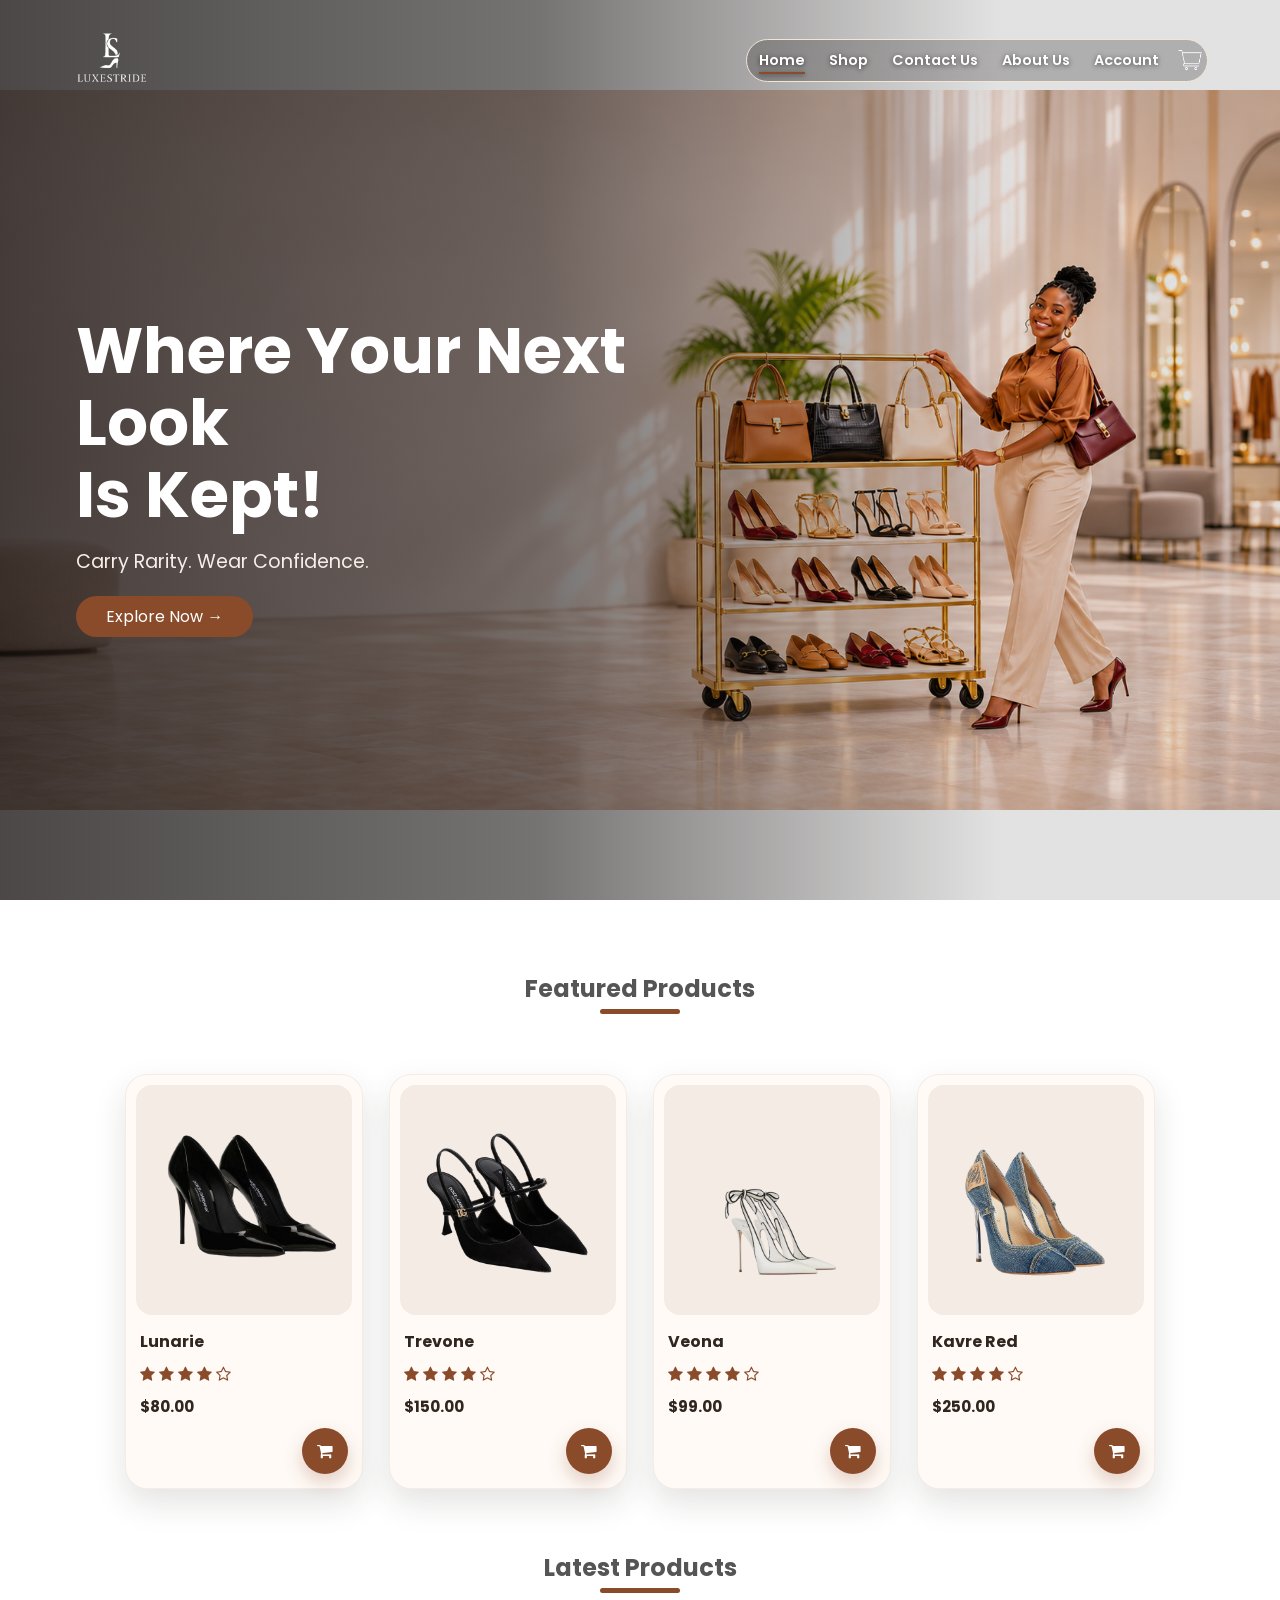
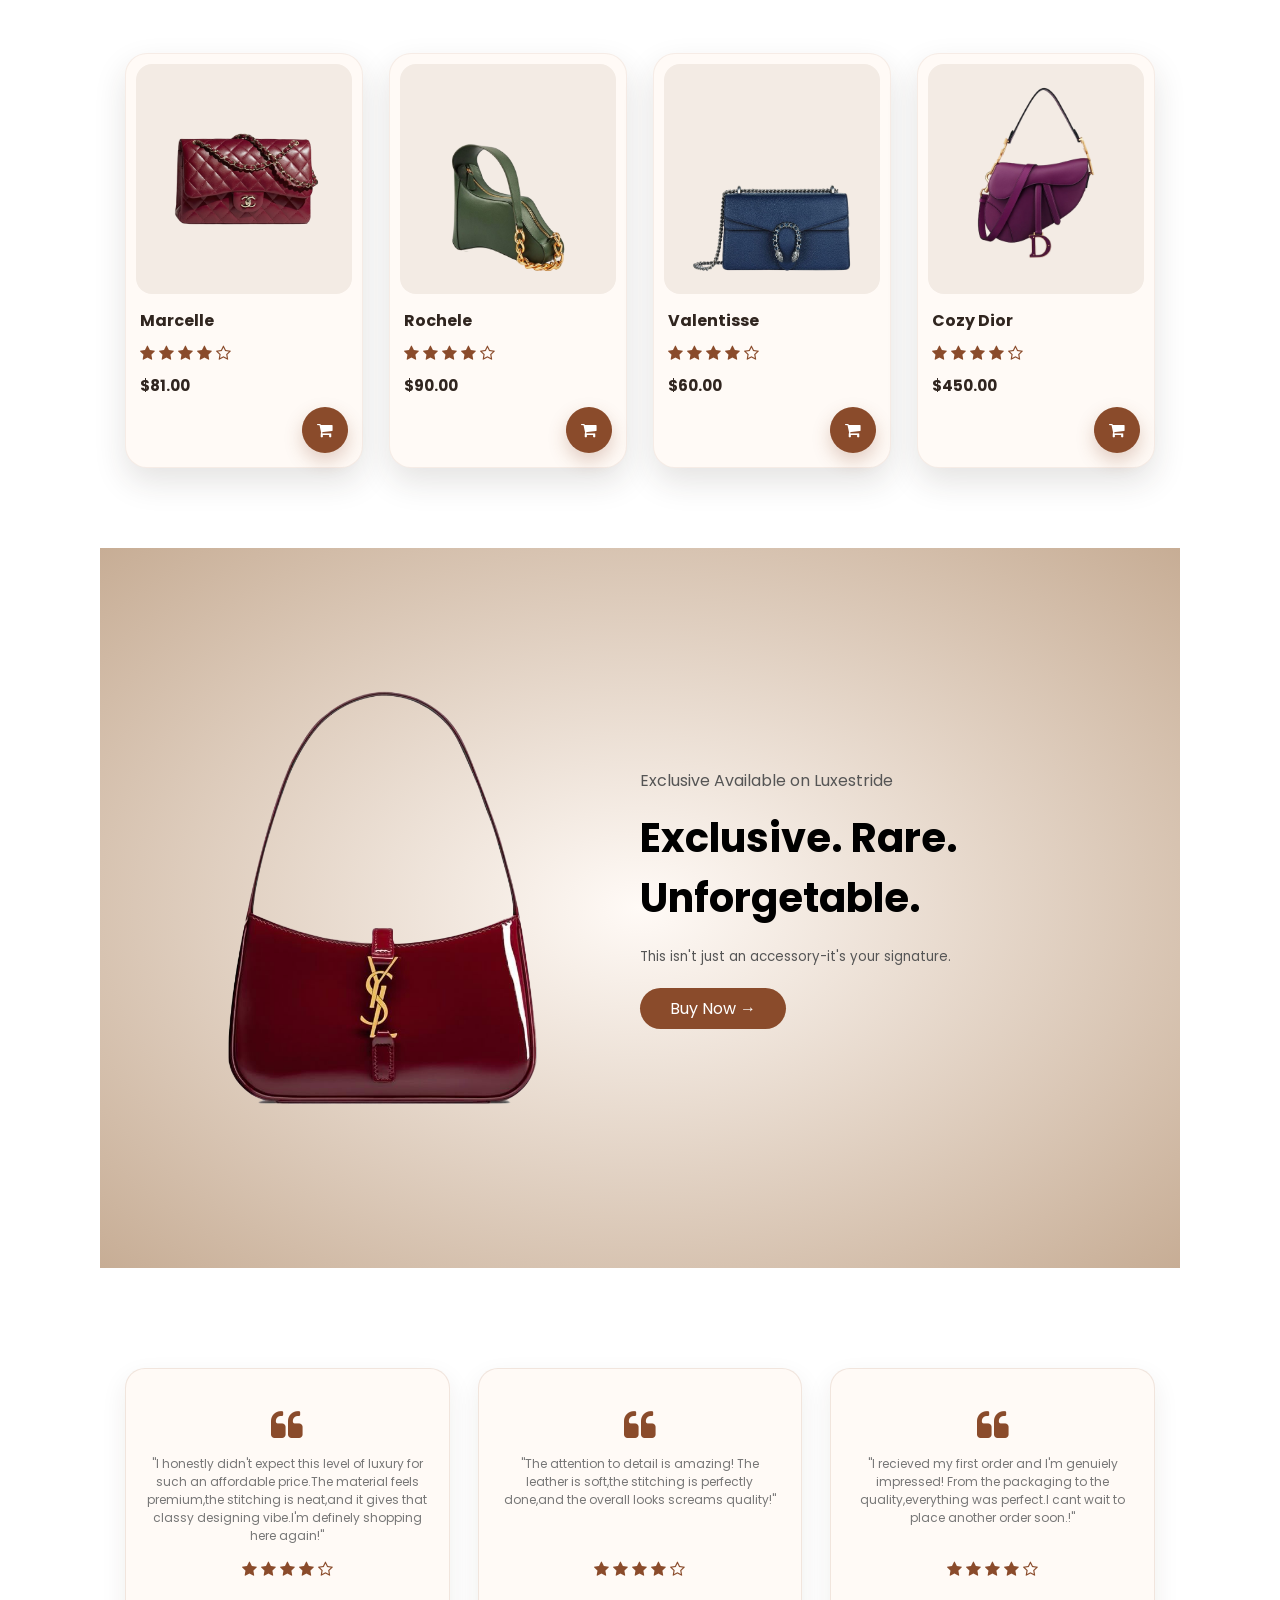
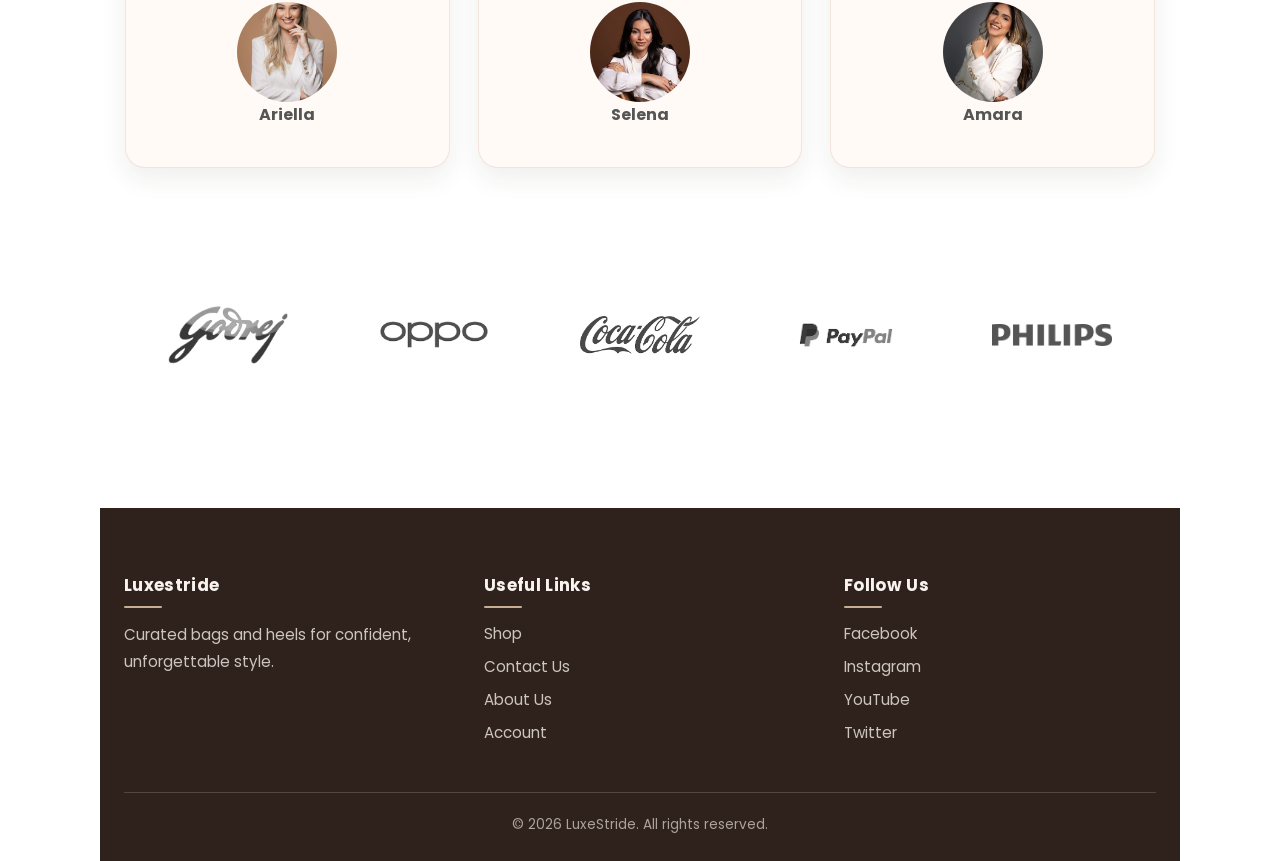
==== index.html @ ccff9dc8 "I added footer to all the whole pages" ====
<!DOCTYPE html>
<html lang="en">
<head>
    <meta charset="UTF-8">
    <meta name="viewport" content="width=device-width, initial-scale=1.0">
    <title>LuxeStride</title>
    <link rel="stylesheet" href="https://cdnjs.cloudflare.com/ajax/libs/font-awesome/4.7.0/css/font-awesome.min.css">
    <link rel="preconnect" href="https://fonts.googleapis.com">
<link rel="preconnect" href="https://fonts.gstatic.com" crossorigin>
<link href="https://fonts.googleapis.com/css2?family=Montserrat:ital,wght@0,100..900;1,100..900&family=Poppins:ital,wght@0,100;0,200;0,300;0,400;0,500;0,600;0,700;0,800;0,900;1,100;1,200;1,300;1,400;1,500;1,600;1,700;1,800;1,900&display=swap" rel="stylesheet">

    <link rel="stylesheet" href="./style.css">
</head>
<body>
    <header class="header">
      <div class="content">
        <div class="nav-bar">
        <div class="logo">
             <img src="./images/my logo 2.png" alt="" height="150px">
        </div>
        
        <nav>
            <ul>
            <li><a href="index.html" class="current" aria-current="page">Home</a></li>
            <li><a href="shop.html">Shop</a></li>
            <li><a href="contact.html">Contact Us</a></li>
            <li><a href="about.html">About Us</a></li>
            <li><a href="account.html">Account</a></li>
            </ul>
            <img src="images/cart-removebg-preview.png" class="cart-icon" alt="">
            <button class="menu-toggle" type="button" aria-label="Open navigation menu" aria-expanded="false">
                <img src="images/menu-icon.png" class="menu-icon" alt="">
            </button>
        </nav>
        </div>
        <div class="hero-copy">
            <h1>Where Your Next Look <br>Is Kept!</h1>
            <p>Carry Rarity. Wear Confidence.</p>
            <a href="shop.html" class="btn">Explore Now &#8594;</a>
        </div>
      </div>
    </header>

     <!-------Featured products----->
     <div class="small-container featured-section">
        <h2 class="title">Featured Products</h2>
        <div class="product-grid">
            <div class="col-4">
                <img src="images/ef3765ca-702d-4513-b9f7-eea903f3fced_removalai_preview.png" alt="Black pointed-toe pumps">
                <h4>Lunarie</h4>
                <div class="rating">
                    <i class="fa fa-star" ></i>
                     <i class="fa fa-star" ></i>
                      <i class="fa fa-star" ></i>
                       <i class="fa fa-star" ></i>
                        <i class="fa fa-star-o"></i>

                </div>
                <p>$80.00</p>
                <button class="product-cart" type="button" aria-label="Add Lunarie to cart"><i class="fa fa-shopping-cart" aria-hidden="true"></i></button>
            </div>
        <div class="col-4">
                <img src="images/6d70e341-bbd6-4f02-984f-2b908c104112_removalai_preview.png" alt="Black slingback heels">
                <h4>Trevone</h4>
                <div class="rating">
                    <i class="fa fa-star" ></i>
                     <i class="fa fa-star" ></i>
                      <i class="fa fa-star" ></i>
                       <i class="fa fa-star" ></i>
                        <i class="fa fa-star-o"></i>

                </div>
                <p>$150.00</p>
                <button class="product-cart" type="button" aria-label="Add Trevone to cart"><i class="fa fa-shopping-cart" aria-hidden="true"></i></button>
            </div>
        <div class="col-4">
                <img src="images/7802ea24-0959-4eae-abf1-b196a989448a_removalai_preview.png" alt="White bow-detail heels">
                <h4>veona</h4>
                <div class="rating">
                    <i class="fa fa-star" ></i>
                     <i class="fa fa-star" ></i>
                      <i class="fa fa-star" ></i>
                       <i class="fa fa-star" ></i>
                        <i class="fa fa-star-o"></i>

                </div>
                <p>$99.00</p>
                <button class="product-cart" type="button" aria-label="Add Veona to cart"><i class="fa fa-shopping-cart" aria-hidden="true"></i></button>
            </div>
        <div class="col-4">
                <img src="images/2ef33708-7a3e-43e7-9dee-83dfdbdebee4_removalai_preview.png" alt="Blue denim pumps">
                <h4>kavre red</h4>
                <div class="rating">
                    <i class="fa fa-star" ></i>
                     <i class="fa fa-star" ></i>
                      <i class="fa fa-star" ></i>
                       <i class="fa fa-star" ></i>
                        <i class="fa fa-star-o"></i>

                </div>
                <p>$250.00</p>
                <button class="product-cart" type="button" aria-label="Add Kavre Red to cart"><i class="fa fa-shopping-cart" aria-hidden="true"></i></button>
            </div>

        </div>
         <h2 class="title">Latest Products</h2>
           <div class="product-grid">
            <div class="col-4">
                   <img src="images/36d7e21a-650d-45ff-8443-e11ffb7e248c_removalai_preview.png" alt="Burgundy quilted chain handbag">
                <h4>marcelle</h4>
                <div class="rating">
                    <i class="fa fa-star" ></i>
                     <i class="fa fa-star" ></i>
                      <i class="fa fa-star" ></i>
                       <i class="fa fa-star" ></i>
                        <i class="fa fa-star-o"></i>

                </div>
                <p>$81.00</p>
                <button class="product-cart" type="button" aria-label="Add Marcelle to cart"><i class="fa fa-shopping-cart" aria-hidden="true"></i></button>
            </div>
        <div class="col-4">
               <img src="images/385fd0c7-4c13-4614-b7b2-da307a99997b_removalai_preview.png" alt="Green shoulder bag">
                <h4>rochele</h4>
                <div class="rating">
                    <i class="fa fa-star" ></i>
                     <i class="fa fa-star" ></i>
                      <i class="fa fa-star" ></i>
                       <i class="fa fa-star" ></i>
                        <i class="fa fa-star-o"></i>

                </div>
                <p>$90.00</p>
                <button class="product-cart" type="button" aria-label="Add Rochele to cart"><i class="fa fa-shopping-cart" aria-hidden="true"></i></button>
            </div>
        <div class="col-4">
                <img src="images/77e4efc7-fafc-47f2-ab35-4de52d23cd1b_removalai_preview.png" alt="Blue chain shoulder bag">
                <h4>valentisse</h4>
                <div class="rating">
                    <i class="fa fa-star" ></i>
                     <i class="fa fa-star" ></i>
                      <i class="fa fa-star" ></i>
                       <i class="fa fa-star" ></i>
                        <i class="fa fa-star-o"></i>

                </div>
                <p>$60.00</p>
                <button class="product-cart" type="button" aria-label="Add Valentisse to cart"><i class="fa fa-shopping-cart" aria-hidden="true"></i></button>
            </div>
        <div class="col-4">
                <img src="images/e8c7d5d5-e25d-4df9-af7c-d5e5863c3336_removalai_preview.png" alt="Purple saddle bag">
                <h4>cozy dior</h4>
                <div class="rating">
                    <i class="fa fa-star" ></i>
                     <i class="fa fa-star" ></i>
                      <i class="fa fa-star" ></i>
                       <i class="fa fa-star" ></i>
                        <i class="fa fa-star-o"></i>

                </div>
                <p>$450.00</p>
                <button class="product-cart" type="button" aria-label="Add Cozy Dior to cart"><i class="fa fa-shopping-cart" aria-hidden="true"></i></button>
            </div>

     </div>
     </div>
     <!---------offer-------->
     <div class="offer">
        <div class="small-container">
            <div class="row">
                <div class="col-2">
                    <img src="images/download (4) bg .png" alt="" class="offer-img">
                </div>
                <div class="col-2">
                    <p>Exclusive Available on Luxestride</p>
                    <h1>Exclusive. Rare. Unforgetable.</h1>
                    <small>This isn't just an accessory-it's your signature.</small>
                    <br>
                    <a href="shop.html" class="btn">Buy Now &#8594;</a>
                </div>
            </div>
        </div>
     </div>


    <!-- ---------testimonial------- -->
    <div class="testimonial">
        <div class="small-container">
            <div class="row">
                <div class="col-3">
                    <i class="fa fa-quote-left" ></i>
                    <p>"I honestly didn't expect this level of luxury for such an affordable price.The material feels premium,the stitching is neat,and it gives that classy designing vibe.I'm definely shopping here again!"</p>
                    <div class="rating">
                    <i class="fa fa-star" ></i>
                     <i class="fa fa-star" ></i>
                      <i class="fa fa-star" ></i>
                       <i class="fa fa-star" ></i>
                        <i class="fa fa-star-o"></i>
                </div>
                <img src="./images/woman.jpg" alt="" class="small-img">
                <h3>Ariella</h3>
                </div>

                 <div class="col-3">
                    <i class="fa fa-quote-left" ></i>
                    <p>"The attention to detail is amazing! The leather is soft,the stitching is perfectly done,and the overall looks screams quality!"</p>
                    <div class="rating">
                    <i class="fa fa-star" ></i>
                     <i class="fa fa-star" ></i>
                      <i class="fa fa-star" ></i>
                       <i class="fa fa-star" ></i>
                        <i class="fa fa-star-o"></i>
                </div>
                <img src="./images/woman 2.jpg" alt="" class="small-img">
                <h3>Selena</h3>
                </div>

                 <div class="col-3">
                    <i class="fa fa-quote-left" ></i>
                    <p>"I recieved my first order and I'm genuiely impressed! From the packaging to the quality,everything was perfect.I cant wait to place another order soon.!"</p>
                    <div class="rating">
                    <i class="fa fa-star" ></i>
                     <i class="fa fa-star" ></i>
                      <i class="fa fa-star" ></i>
                       <i class="fa fa-star" ></i>
                        <i class="fa fa-star-o"></i>
                </div>
                <img src="./images/woman 3.jpg" alt="" class="small-img">
                <h3>Amara</h3>
                </div>
            </div>
        </div>
    </div>

        <!-- ------brands----- -->
         <div class="brands">
            <div class="small-container">
                <div class="row">
                    <div class="col-5">
                        <img src="./images/godrej logo.png" alt="" >
                    </div>
                    <div class="col-5">
                        <img src="./images/oppo logo.png" alt="" >
                    </div>
                    <div class="col-5">
                        <img src="./images/cocacola logo.png" alt="">
                    </div>
                    <div class="col-5">
                        <img src="./images/paypal logo.png" alt="" >
                    </div>
                    <div class="col-5">
                        <img src="./images/philips logo.png" alt="" >
                    </div>

                </div>
            </div>
         </div>

    <!-- -----------footer-------- -->
     <footer class="footer">
        <div class="footer-container">
            <div class="row">
                <div class="footer-col-1">
                    <h3>Luxestride</h3>
                    <p>Curated bags and heels for confident, unforgettable style.</p>
                </div>

                <div class="footer-col-2">
                    <h3>Useful Links</h3>
                    <ul>
                        <li><a href="shop.html">Shop</a></li>
                        <li><a href="contact.html">Contact Us</a></li>
                        <li><a href="about.html">About Us</a></li>
                        <li><a href="account.html">Account</a></li>
                    </ul>
                </div>

                <div class="footer-col-3">
                    <h3>Follow Us</h3>
                    <div class="socials">
                        <ul>
                            <li><a href="#">Facebook</a></li>
                            <li><a href="#">Instagram</a></li>
                            <li><a href="#">YouTube</a></li>
                            <li><a href="#">Twitter</a></li>
                        </ul>
                    </div>
                </div>
            </div>
        </div>
        <div class="footer-bottom">
            <p>&copy; 2026 LuxeStride. All rights reserved.</p>
        </div>
     </footer>
        <script src="script.js"></script>
</body>
</html>
---- style.css ----
*{
    margin: 0;
    padding: 0;
    box-sizing: border-box;
}
button{
    border: none;
}
:root{
    --brand-accent: #8a4b2b;
    --brand-accent-hover: #563434;
    --brand-ink: #F5F0EB;
    --brand-page: #f8f3ee;
    --brand-surface: #fffaf6;
    --brand-sand: #c7ad95;
    --card-ink: #30251f;
    --card-image: #f3ebe4;
}
body{
   font-family: "Poppins", sans-serif;
   overflow-x: hidden;
}

.nav-bar{
    display: flex;
    align-items: center;
    padding: 20px;
}
nav{
    flex: 1;
    text-align: right;
    /* position: sticky;
    top: 0;
    padding: 15px 20px;  
    z-index: 100; */
}
nav ul{
   list-style-type: none;
    display: inline-block;
    
}
nav ul li{
    display: inline-block;
    margin: 20px;
}
a{
    text-decoration: none;
    color: #555;
}
p{
    color: #555;
}
.content{
    max-width: 1300px;
    margin: auto;
    padding-left: 25px;
    padding-right: 25px;

}
.row{
    display: flex;
    align-items: center;
    justify-content: space-around;
    flex-wrap: wrap;
}
.col-2{
    flex-basis: 50%;
    min-width: 300px;
   
} 
.col-2 img{
    padding: 50px 0;
    max-width: 100%;
    height: auto;
    display: block; 
    }


.col-2 h1{
    font-size: 40px;
    line-height: 60px;
    margin: 15px  0;
}
.btn{
    display: inline-block;
    background: var(--brand-accent);
    color: white;
    padding: 8px 30px;
    margin: 20px 0;
    border-radius: 30px;
    transition: background 0.5s;
}
.btn:hover{
    background: var(--brand-accent-hover);
}
.header{
    position: relative;
    min-height: 100vh;
    min-height: 100svh;
    background-image: linear-gradient(90deg, rgba(18, 14, 13, 0.76) 0%, rgba(18, 14, 13, 0.58) 42%, rgba(18, 14, 13, 0.12) 78%), url("images/Elegant Boutique Rack and Confident Style.png");
    background-size: cover, contain;
    background-repeat: no-repeat;
    background-position: right center;
    background-attachment: scroll;
}
.header .content{
    min-height: 100vh;
    min-height: 100svh;
    display: flex;
    flex-direction: column;
}
.header .nav-bar{
    position: fixed;
    top: 14px;
    left: 50%;
    z-index: 1000;
    width: min(1160px, calc(100% - 48px));
    gap: 14px;
    padding: 6px 12px;
    transform: translateX(-50%);
    transition: top 220ms ease, width 220ms ease, padding 220ms ease, border-radius 220ms ease, background-color 220ms ease, box-shadow 220ms ease;
}
.header .nav-bar.is-scrolled{
    top: 14px;
    width: min(980px, calc(100% - 48px));
    padding: 5px 14px;
    border: 1px solid rgba(48, 37, 31, 0.12);
    border-radius: 999px;
    background: rgba(255, 250, 246, 0.97);
    box-shadow: 0 10px 30px rgba(25, 17, 12, 0.18);
    backdrop-filter: blur(12px);
}
.header .logo img{
    display: block;
    width: 80px;
    height: auto;
    filter: brightness(0) invert(1);
    transition: filter 220ms ease;
}
.header .nav-bar.is-scrolled .logo img{
    filter: none;
}
.header nav{
    display: flex;
    align-items: center;
    gap: 6px;
    flex: 0 0 auto;
    margin-left: auto;
    min-width: 0;
    padding: 2px;
    border: 1px solid #f3e5d5;
    border-radius: 999px;
    background: rgba(18, 14, 13, 0.24);
    backdrop-filter: blur(8px);
}
.header nav ul{
    display: flex;
    flex: 1;
    flex-wrap: wrap;
    justify-content: flex-end;
    align-items: center;
    gap: 4px;
}
.header nav ul li{
    margin: 0;
}
.header nav a{
    display: block;
    padding: 8px 10px;
    border-radius: 999px;
    color: #fff;
    font-size: 0.9rem;
    font-weight: 600;
    text-shadow: 0 1px 5px rgba(0, 0, 0, 0.6);
    transition: background-color 180ms ease, color 180ms ease;
}
.header .nav-bar.is-scrolled nav{
    border-color: transparent;
    background: transparent;
    backdrop-filter: none;
}
.header .nav-bar.is-scrolled nav a{
    color: var(--card-ink);
    text-shadow: none;
}
.header .nav-bar.is-scrolled nav a.current{
    color: var(--card-ink);
    text-decoration-color: var(--brand-accent);
}
.header .nav-bar.is-scrolled nav a:hover,
.header .nav-bar.is-scrolled nav a:focus-visible{
    background: #eee0d5;
    color: var(--card-ink);
}
.header .nav-bar.is-scrolled nav a:focus-visible{
    outline-color: #6c4934;
}
.header nav a:hover,
.header nav a:focus-visible{
    background: rgba(255, 255, 255, 0.16);
    color: #fff;
}
.header nav a:focus-visible{
    outline: 2px solid #fff;
    outline-offset: 2px;
}
.header nav a.current{
    color: #fff;
    text-decoration: underline;
    text-decoration-color: var(--brand-accent);
    text-decoration-thickness: 2px;
    text-underline-offset: 7px;
}
.header nav .cart-icon{
    width: 30px;
    height: 30px;
    object-fit: contain;
    filter: brightness(0) invert(1);
    transition: filter 220ms ease;
}
.header .menu-icon{
    width: 30px;
    height: 30px;
    margin-left: 0;
    padding: 5px;
    object-fit: contain;
    filter: brightness(0) invert(1);
    transition: filter 220ms ease;
}
.menu-toggle{
    display: none;
    align-items: center;
    justify-content: center;
    flex: 0 0 44px;
    width: 44px;
    height: 44px;
    padding: 0;
    border-radius: 50%;
    background: transparent;
    cursor: pointer;
}
.menu-toggle:focus-visible{
    outline: 2px solid var(--brand-accent);
    outline-offset: 2px;
}
.header .nav-bar.is-scrolled .cart-icon,
.header .nav-bar.is-scrolled .menu-icon{
    filter: none;
}
.header.shop-header{
    min-height: 0;
    background: none;
}
.shop-header .content{
    min-height: 0;
    display: block;
}
.shop-header .nav-bar{
    top: 14px;
    width: min(980px, calc(100% - 48px));
    padding: 5px 14px;
    border: 1px solid rgba(48, 37, 31, 0.12);
    border-radius: 999px;
    background: rgba(255, 250, 246, 0.97);
    box-shadow: 0 10px 30px rgba(25, 17, 12, 0.18);
    backdrop-filter: blur(12px);
}
.shop-header .logo img{
    filter: none;
}
.shop-header nav{
    border-color: transparent;
    background: transparent;
    backdrop-filter: none;
}
.shop-header nav a{
    color: var(--card-ink);
    text-shadow: none;
}
.header.shop-header .nav-bar nav a.current,
.header.shop-header .nav-bar.is-scrolled nav a.current{
    color: var(--card-ink);
    text-decoration-color: var(--brand-accent);
}
.shop-header nav a:hover,
.shop-header nav a:focus-visible{
    background: #eee0d5;
    color: var(--card-ink);
}
.shop-header nav a:focus-visible{
    outline-color: #6c4934;
}
.header.shop-header .nav-bar .cart-icon,
.header.shop-header .nav-bar .menu-icon{
    filter: none;
}
.shop-section{
    padding: 120px 25px 40px;
}
body.shop-page{
    background: var(--brand-page);
}
.header .hero-copy{
    display: flex;
    flex: 1;
    flex-direction: column;
    justify-content: center;
    align-items: flex-start;
    max-width: 620px;
    padding: 8vh 0 0 4vw;
}
.header .hero-copy h1{
    color: #fff;
    font-size: clamp(2.5rem, 5vw, 4.5rem);
    line-height: 1.12;
    margin: 0 0 16px;
}
.header .hero-copy p{
    color: #f5eee9;
    font-size: clamp(1rem, 1.5vw, 1.25rem);
}
@media (max-width: 700px){
    .header{
        background-image: linear-gradient(90deg, rgba(18, 14, 13, 0.78) 0%, rgba(18, 14, 13, 0.64) 58%, rgba(18, 14, 13, 0.38) 100%), url("images/Elegant Boutique Rack and Confident Style.png");
        background-position: right center;
        background-size: cover, contain;
        background-repeat: no-repeat;
    }
    .header .nav-bar{
        top: 8px;
        width: calc(100% - 24px);
        flex-wrap: wrap;
        padding: 7px 10px;
        border-radius: 14px;
    }
    .header .nav-bar.is-scrolled{
        top: 8px;
        width: calc(100% - 24px);
        padding: 7px 10px;
    }
    .header .logo img{
        width: 60px;
    }
    .header nav{
        order: 3;
        flex: 0 0 100%;
        margin-left: 0;
        text-align: center;
        border-radius: 16px;
    }
    .header nav ul{
        justify-content: center;
    }
    .header nav ul li{
        margin: 0;
    }
    .header nav a{
        padding: 8px 9px;
        font-size: 0.88rem;
    }
    .header .hero-copy{
        padding: 48px 0 0;
        max-width: 500px;
    }
    .header .hero-copy h1{
        font-size: clamp(2.25rem, 9vw, 3.5rem);
    }
    .shop-section{
        padding-top: 180px;
    }
    .contact{
        padding: 180px 18px 44px;
    }
    .contact-layout{
        grid-template-columns: 1fr;
    }
    .contact-form,
    .contact-info{
        padding: 22px;
    }
}
@media (prefers-reduced-motion: reduce){
    .header .nav-bar,
    .header .logo img,
    .header nav a,
    .header nav .cart-icon,
    .header .menu-icon{
        transition: none;
    }
}
/* .header .row{
    margin-top: 10px;
} */
.col-3{
    flex: 30%;
    min-width: 250px;
    margin-bottom:30px ;
}
.col-3 img{
    width: 100%;
    height:400px;
    margin: 10px;
    padding: 10px;
    object-fit: cover;
    
}
.small-container{
    max-width: 1080px;
    margin: auto;
    padding-left: 25px;
    padding-right: 25px;
}
.featured-section{
    padding-top: 64px;
}
.product-grid{
    display: grid;
    grid-template-columns: repeat(4, minmax(0, 1fr));
    gap: 26px;
    align-items: stretch;
    margin-bottom: 54px;
}
.col-4{
    position: relative;
    display: flex;
    min-width: 0;
    min-height: 380px;
    flex-direction: column;
    padding: 10px 10px 66px;
    border: 1px solid rgba(138, 75, 43, 0.08);
    border-radius: 22px;
    background: var(--brand-surface);
    box-shadow: 0 14px 32px rgba(48, 37, 31, 0.13);
    transition: transform 0.3s ease, box-shadow 0.3s ease;
}
.col-4 img{
    width: 100%;
    height: 230px;
    padding: 10px;
    border-radius: 16px;
    background: var(--card-image);
    object-fit: contain;
}
.col-4 h4{
    margin: 14px 4px 0;
    color: var(--card-ink);
    font-size: 1rem;
    font-weight: 700;
    text-transform: capitalize;
}
.title{
    text-align: center;
    margin: 0 auto 60px;
    position: relative;
    line-height: 50px;
    color: #555;
}
.title::after{
    content: "";
    background: var(--brand-accent);
    width: 80px;
    height: 5px;
    border-radius: 5px;
    position: absolute;
    bottom: 0;
    left: 50%;
    transform: translateX(-50%);
}
h4{
    color: #555;
    font-weight: normal;
}
.col-4 p{
    margin: 8px 4px 4px;
    color: var(--card-ink);
    font-size: 0.95rem;
    font-weight: 700;
    font-variant-numeric: tabular-nums;
}
.col-4 .rating{
    margin: 8px 4px 0;
}
.col-4 .rating .fa{
    color: var(--brand-accent);
}
.rating .fa{
    color: var(--brand-accent);
} 
.col-4:hover{
    transform: translateY(-6px);
    box-shadow: 0 20px 42px rgba(48, 37, 31, 0.18);
}
.product-cart{
    position: absolute;
    right: 14px;
    bottom: 14px;
    display: grid;
    width: 46px;
    height: 46px;
    place-items: center;
    border: 0;
    border-radius: 50%;
    background: var(--brand-accent);
    color: #fff;
    cursor: pointer;
    font-size: 1.05rem;
    box-shadow: 0 8px 18px rgba(138, 75, 43, 0.25);
    transition: background-color 180ms ease, box-shadow 180ms ease;
}
.product-cart:hover{
    background: var(--brand-accent-hover);
    box-shadow: 0 10px 22px rgba(86, 52, 52, 0.28);
}
.product-cart:focus-visible{
    outline: 3px solid rgba(138, 75, 43, 0.32);
    outline-offset: 3px;
}

/* ------offer------- */
.offer{
    max-width: 1080px;
    background: radial-gradient(var(--brand-surface), var(--brand-sand));
    margin: 80px auto 0;
    padding: 30px 0;
}
.col-2 .offer-img{
    padding: 50px; 
}
small{
    color: #555;
}
.small-container .small-img{
    width: 200px;
    height: 300px;
}

/* -----testimonial------- */
.testimonial{
    padding-top: 100px;
}
.testimonial .row{
    display: grid;
    grid-template-columns: repeat(3, minmax(0, 1fr));
    gap: 28px;
    align-items: stretch;
}
.testimonial .col-3{
    display: flex;
    height: 100%;
    min-width: 0;
    margin: 0;
    flex-direction: column;
    align-items: center;
    text-align: center;
    padding: 40px 20px;
    border: 1px solid rgba(138, 75, 43, 0.12);
    border-radius: 20px;
    background: var(--brand-surface);
    box-shadow: 0 10px 26px rgba(48, 37, 31, 0.08);
    cursor: pointer;
    transition: transform 260ms ease, border-color 260ms ease, box-shadow 260ms ease;
}
.testimonial .col-3 img{
    width: 100px;
    height: 100px;
    margin: 20px 0 0;
    padding: 0;
    border-radius: 50%;
    object-fit: cover;
}
.testimonial .col-3 .rating{
    margin-top: auto;
}
.testimonial .col-3:hover{
    transform: translateY(-8px);
    border-color: var(--brand-accent);
    box-shadow: 0 18px 38px rgba(48, 37, 31, 0.16),
                0 0 0 3px rgba(138, 75, 43, 0.16),
                0 0 24px rgba(138, 75, 43, 0.28);
}
.fa.fa-quote-left{
    font-size: 34px;
    color: var(--brand-accent);
}
.col-3 p{
    font-size: 12px;
    margin: 12px 0;
    color: #777;
}
.testimonial .col-3 h3{
    font-weight: 700;
    color: #555;
    font-size: 16px;
}

/* -----brands------ */
.brands{
    margin: 100px auto;
}
.col-5{
    width: 160px;
     padding: 20px; 
}
.col-5 img{
    width: 100%;
    cursor: pointer;
    filter: grayscale(100%);
}
.col-5 img:hover{
    filter: grayscale(0);
}
/* ----Footer------ */
.footer{
    max-width: 1080px;
    margin: 0 auto;
    background: #2f211c;
    color: var(--brand-page);
    font-size: 0.95rem;
    padding: 64px 24px 24px;
}
.footer-container{
    max-width: 1200px;
    margin: auto;
}
.footer-container .row{
    display: grid;
    grid-template-columns: repeat(3, minmax(0, 1fr));
    gap: 48px;
    align-items: start;
}
.footer p{
    max-width: 34ch;
    color: rgba(248, 243, 238, 0.78);
    line-height: 1.75;
}
.footer h3{
    position: relative;
    margin-bottom: 24px;
    color: var(--brand-page);
    font-size: 1.05rem;
    letter-spacing: 0.02em;
}
.footer h3::after{
    content: "";
    position: absolute;
    left: 0;
    bottom: -10px;
    width: 38px;
    height: 2px;
    border-radius: 999px;
    background: var(--brand-sand);
}
.footer-col-1,
.footer-col-2,
.footer-col-3{
    min-width: 0;
    margin: 0;
    padding: 0;
    text-align: left;
}
.footer li + li{
    margin-top: 10px;
}
.footer a{
    display: inline-block;
    color: rgba(248, 243, 238, 0.78);
    transition: color 180ms ease;
}
.footer a:hover{
    color: var(--brand-sand);
}
.footer a:focus-visible{
    color: var(--brand-sand);
    outline: 2px solid var(--brand-sand);
    outline-offset: 4px;
    border-radius: 3px;
}
.socials{
    margin: 0;
    font-size: inherit;
}
.footer-bottom{
    max-width: 1200px;
    margin: 48px auto 0;
    padding-top: 20px;
    border-top: 1px solid rgba(248, 243, 238, 0.18);
}
.footer-bottom p{
    max-width: none;
    margin: 0;
    text-align: center;
    color: rgba(248, 243, 238, 0.62);
    font-size: 0.85rem;
}
ul{
    list-style-type: none;
}
.menu-icon{
    width: 28px;
    margin-left: 0;
    
}
/* -----media query for menu ----- */


/* -----shop-section---- */

.shop-grid{
     display: grid;
     grid-template-columns: repeat(auto-fit,minmax(220px,1fr));
     gap: 26px;
     margin-bottom: 32px;
    
}
.shop-product{
    position: relative;
    display: flex;
    flex-direction: column;
    align-items: stretch;
    justify-content: space-between;
    min-height: 390px;
    margin: 0;
    padding: 10px 10px 66px;
    border: 1px solid rgba(138, 75, 43, 0.08);
    border-radius: 22px;
    background: var(--brand-surface);
    box-shadow: 0 14px 32px rgba(48, 37, 31, 0.13);
    text-align: left;
    transition: transform 0.3s ease, box-shadow 0.3s ease;
}
.shop-product:hover{
    transform: translateY(-6px);
    box-shadow: 0 20px 42px rgba(48, 37, 31, 0.18);
}
.shop-product img{
    width: 100%;
    height: 220px;
    padding: 10px;
    border-radius: 16px;
    background: var(--card-image);
    object-fit: contain;
}
.shop-title{
 text-align: center;
    margin: 0 auto 60px;
    position: relative;
    line-height: 50px;
    color: #555;
    font-size: 1.5rem;
}

.shop-title::after{
     content: "";
    background: var(--brand-accent);
    width: 80px;
    height: 5px;
    border-radius: 5px;
    position: absolute;
    bottom: 0;
    left: 50%;
    transform: translateX(-50%);
}
.shop-des{
    margin: 14px 4px 0;
    padding: 0;
    text-align: left;
    color: var(--card-ink);
    font-size: 1rem;
    font-weight: 700;
}
.shop-rating{
    margin: 8px 4px 0;
    color: var(--brand-accent);
    font-size: 0.95rem;
    letter-spacing: 2px;
    line-height: 1;
}
.shop-name{
    margin: 8px 4px 4px;
    text-align: left;
    color: var(--card-ink);
    font-weight: 700;
    font-variant-numeric: tabular-nums;
}
.shop-btn{
    position: absolute;
    right: 14px;
    bottom: 14px;
    display: grid;
    place-items: center;
    background: var(--brand-accent);
    color: white;
    width: 46px;
    height: 46px;
    padding: 0;
    margin: 0;
    cursor: pointer;
    border-radius: 50%;
    font-size: 0;
    box-shadow: 0 8px 18px rgba(138, 75, 43, 0.25);
    transition: background-color 180ms ease, box-shadow 180ms ease;

}
.shop-btn::before{
    content: "\f07a";
    font-family: FontAwesome;
    font-size: 1.05rem;
}
.shop-btn:hover{
    background: var(--brand-accent-hover);
    box-shadow: 0 10px 22px rgba(86, 52, 52, 0.28);
}
.shop-btn:focus-visible{
    outline: 3px solid rgba(138, 75, 43, 0.32);
    outline-offset: 3px;
}
/* -------About section ----- */
.about-page{
    background: var(--brand-page);
}
.about-section{
    min-height: 100vh;
    padding: 155px 25px 72px;
    background: var(--brand-page);
}
.about-eyebrow{
    margin-bottom: 10px;
    color: var(--brand-accent);
    font-size: 0.8rem;
    font-weight: 700;
    letter-spacing: 0.14em;
    text-transform: uppercase;
}
.about-heading{
    text-align: left;
    font-size: clamp(2rem, 4vw, 2.75rem);
    margin: 0 0 30px;
    position: relative;
    line-height: 1.2;
    color: var(--card-ink);
}

.about-heading::after{
    content: "";
    background: var(--brand-accent);
    width: 80px;
    height: 5px;
    border-radius: 5px;
    position: absolute;
    bottom: -12px;
    left: 0;
}
.about-mission{
    text-align: left;
    font-size: 1.35rem;
    margin: 30px 0 16px;
    position: relative;
    line-height: 1.3;
    color: var(--card-ink);
}
.about-mission::after{
     content: "";
    background: var(--brand-accent);
    width: 42px;
    height: 3px;
    border-radius: 5px;
    position: absolute;
    bottom: -7px;
    left: 0;
}
.about-lead{
    font-size: 1rem;
    font-weight: 400;
    line-height: 1.75;
    margin: 0;
    color: #5a4b42;
}
.about-container{
    display: grid;
    grid-template-columns: minmax(300px, 0.95fr) minmax(0, 1.05fr);
    align-items: stretch;
    gap: 0;
    max-width: 1120px;
    margin: 0 auto;
    padding: 0;
    overflow: hidden;
    border: 1px solid #eadfd5;
    border-radius: 24px;
    background: var(--brand-surface);
    box-shadow: 0 22px 55px rgba(48, 37, 31, 0.13);
}
.about-image{
    min-height: 520px;
    background: var(--card-image);
}
.about-image img{
    display: block;
    width: 100%;
    height: 100%;
    min-height: 520px;
    border-radius: 0;
    object-fit: cover;
}
.about-text{
    display: flex;
    flex-direction: column;
    justify-content: center;
    padding: 52px;
}
.about-cta{
    display: inline-flex;
    align-items: center;
    justify-content: center;
    align-self: flex-start;
    gap: 10px;
    min-height: 48px;
    margin-top: 30px;
    padding: 12px 24px;
    border-radius: 999px;
    background: var(--brand-accent);
    color: #fff;
    font-weight: 600;
    box-shadow: 0 10px 22px rgba(138, 75, 43, 0.22);
    transition: background-color 180ms ease, box-shadow 180ms ease;
}
.about-cta:hover{
    background: var(--brand-accent-hover);
    box-shadow: 0 12px 26px rgba(86, 52, 52, 0.27);
}
.about-cta:focus-visible{
    outline: 3px solid rgba(138, 75, 43, 0.3);
    outline-offset: 3px;
}
.sub{
    text-align: center;
    font-size: clamp(1.55rem, 3vw, 2rem);
    margin: 64px auto 34px;
    position: relative;
    line-height: 50px;
    color: var(--card-ink);
}
.sub::after{
     content: "";
    background: var(--brand-accent);
    width: 80px;
    height: 5px;
    border-radius: 5px;
    position: absolute;
    bottom: 0;
    left: 50%;
    transform: translateX(-50%);
}
.label{
    display: grid;
    grid-template-columns: repeat(4, minmax(0, 1fr));
    gap: 20px;
    max-width: 1120px;
    margin: 0 auto;
}
.quality{
    display: flex;
    flex-direction: column-reverse;
    align-items: flex-start;
    justify-content: flex-end;
    gap: 18px;
    min-height: 190px;
    padding: 26px;
    border: 1px solid #eadfd5;
    border-radius: 20px;
    background: var(--brand-surface);
    box-shadow: 0 10px 26px rgba(48, 37, 31, 0.07);
    transition: border-color 180ms ease, box-shadow 180ms ease;
}
.quality:hover{
    border-color: rgba(138, 75, 43, 0.34);
    box-shadow: 0 15px 34px rgba(48, 37, 31, 0.11), 0 0 0 3px rgba(138, 75, 43, 0.06);
}
.quality h3{
    margin-bottom: 6px;
    color: var(--card-ink);
    font-size: 1.05rem;
}
.quality p{
    color: #6a5a50;
    font-size: 0.88rem;
    line-height: 1.5;
}
.quality img{
    flex: 0 0 54px;
    width: 54px;
    height: 54px;
    padding: 9px;
    border-radius: 50%;
    background: #efe5dc;
    object-fit: contain;
}
/* ----contact us------ */
.contact-page{
    background: var(--brand-page);
}
.contact{
    min-height: 100vh;
    padding: 150px 25px 60px;
    background: transparent;
}
.contact-content{
    max-width: 1040px;
    margin: 0 auto;
}
.contact-layout{
    display: grid;
    grid-template-columns: minmax(0, 1.25fr) minmax(270px, 0.75fr);
    gap: 0;
    align-items: stretch;
    overflow: hidden;
    border-radius: 24px;
    background: var(--brand-surface);
    box-shadow: 0 22px 55px rgba(48, 37, 31, 0.14);
}
.contact-info{
    margin: 0;
    padding: 48px 36px;
    border: 0;
    border-radius: 0;
    background: #3a2922;
    color: var(--brand-page);
    text-align: left;
}
.contact-info h2{
    margin-bottom: 30px;
    color: var(--brand-page);
    font-size: 1.35rem;
}
.contact-info p{
    margin-bottom: 24px;
    color: rgba(248, 243, 238, 0.8);
    line-height: 1.7;
}
.contact-info strong{
    color: var(--brand-sand);
    font-size: 0.82rem;
    letter-spacing: 0.08em;
    text-transform: uppercase;
}
.contact-info p:last-child{
    margin-bottom: 0;
}
.contact-form-heading{
    margin-bottom: 28px;
}
.contact-form-heading h2{
    margin-bottom: 8px;
    color: var(--card-ink);
    font-size: clamp(1.65rem, 3vw, 2.15rem);
    line-height: 1.25;
}
.contact-form-heading p{
    max-width: 48ch;
    color: #6a5a50;
    line-height: 1.6;
}
.contact-form label{
    margin: 0 0 8px;
    color: var(--card-ink);
    font-size: 0.9rem;
    font-weight: 600;
}
.contact-form input,
.contact-form textarea{
    width: 100%;
    margin: 0 0 20px;
    padding: 15px 18px;
    border: 1px solid #cfc1b6;
    border-radius: 999px;
    background: #fff;
    color: var(--card-ink);
    font: inherit;
    transition: border-color 180ms ease, box-shadow 180ms ease;
}
.contact-form input::placeholder,
.contact-form textarea::placeholder{
    color: #8d8179;
}
.contact-form textarea{
    min-height: 140px;
    border-radius: 22px;
    resize: vertical;
}
.contact-form input:focus,
.contact-form textarea:focus{
    outline: none;
    border-color: var(--brand-accent);
    box-shadow: 0 0 0 4px rgba(138, 75, 43, 0.14);
}
.contact-form{
    display: flex;
    flex-direction: column;
    max-width: none;
    margin: 0;
    padding: 48px;
    border: 0;
    border-radius: 0;
    background: var(--brand-surface);
    box-shadow: none;
}
.btn-form{
    display: block;
    width: 100%;
    background: var(--brand-accent);
    color: white;
    padding: 14px 30px;
    margin: 2px 0 0;
    border-radius: 999px;
    box-shadow: 0 10px 22px rgba(138, 75, 43, 0.24);
    transition: background-color 180ms ease, box-shadow 180ms ease;
    cursor: pointer;
    font: inherit;
    font-weight: 600;
}
.btn-form:hover{
    background: var(--brand-accent-hover);
    box-shadow: 0 12px 26px rgba(86, 52, 52, 0.28);
}
.btn-form:focus-visible{
    outline: 3px solid rgba(138, 75, 43, 0.3);
    outline-offset: 3px;
}
.contact-us{
    text-align: center;
    font-size: clamp(2rem, 4vw, 2.75rem);
    margin: 0 auto 20px;
    position: relative;
    line-height: 50px;
    color: #555;
}
.contact-us::after{
    content: "";
    background: var(--brand-accent);
    width: 80px;
    height: 5px;
    border-radius: 5px;
    position: absolute;
    bottom: 0;
    left: 50%;
    transform: translateX(-50%);
}
.contact-us-p{
    text-align: center;
    margin-bottom: 36px;
    color: #6a5a50;
}
/* -----account section---- */
.account-page{
    background: var(--brand-page);
}
.account{
    display: flex;
    justify-content: center;
    align-items: center;
    min-height: 100vh;
    padding: 155px 20px 64px;
    background: radial-gradient(circle at 50% 34%, #fffaf6 0, #f8f3ee 58%, #efe5dc 100%);
}
.account-logo{
    display: flex;
    justify-content: center;
    margin-bottom: 14px;
}
.account-logo img{
    display: block;
    width: 66px;
    height: auto;
    object-fit: contain;
}
.account-eyebrow{
    display: block;
    margin-bottom: 8px;
    color: var(--brand-accent);
    text-align: center;
    font-size: 0.78rem;
    font-weight: 700;
    letter-spacing: 0.14em;
    text-transform: uppercase;
}
.form-container{
    padding: 42px 46px;
    border: 1px solid #eadfd5;
    border-radius: 24px;
    background: var(--brand-surface);
    box-shadow: 0 24px 58px rgba(48, 37, 31, 0.14);
    width: 100%;
    max-width: 510px;
}
.form-container h1{
    margin-bottom: 10px;
    color: var(--card-ink);
    text-align: center;
    font-size: clamp(1.65rem, 4vw, 2rem);
    line-height: 1.25;
}
.form-container p{
    margin: 0 auto 28px;
    max-width: 38ch;
    color: #6a5a50;
    line-height: 1.6;
    text-align: center;
}
.form-container label{
    display: block;
    margin-bottom: 8px;
    color: var(--card-ink);
    font-size: 0.9rem;
    font-weight: 600;
}
.form-container input{
    width: 100%;
    padding: 15px 18px;
    margin-bottom: 20px;
    border: 1px solid #cfc1b6;
    border-radius: 999px;
    background: #fff;
    color: var(--card-ink);
    font: inherit;
    transition: border-color 180ms ease, box-shadow 180ms ease;
}
.form-container input::placeholder{
    color: #8d8179;
}
.form-container input:focus{
    outline: none;
    border-color: var(--brand-accent);
    box-shadow: 0 0 0 4px rgba(138, 75, 43, 0.14);
}
.btn-login{
    width: 100%;
    min-height: 48px;
    padding: 13px 24px;
    background: var(--brand-accent);
    color: #fff;
    border-radius: 999px;
    box-shadow: 0 10px 22px rgba(138, 75, 43, 0.24);
    cursor: pointer;
    font: inherit;
    font-weight: 600;
    transition: background-color 180ms ease, box-shadow 180ms ease;
}
.btn-login:hover{
    background: var(--brand-accent-hover);
    box-shadow: 0 12px 26px rgba(86, 52, 52, 0.28);
}
.account-divider{
    display: flex;
    align-items: center;
    gap: 14px;
    margin: 26px 0 16px;
    color: #8d8179;
    font-size: 0.82rem;
}
.account-divider::before,
.account-divider::after{
    content: "";
    flex: 1;
    height: 1px;
    background: #e3d8cf;
}
.account-divider span{
    white-space: nowrap;
}
.btn-1{
    width: 100%;
    min-height: 48px;
    padding: 12px 20px;
    margin-top: 0;
    background: #30251f;
    color: #fff;
    border-radius: 999px;
    cursor: pointer;
    font: inherit;
    font-weight: 500;
    transition: background-color 180ms ease;
}
.btn-2{
    width: 100%;
    min-height: 48px;
    padding: 12px 20px;
    margin-top: 12px;
    border: 1px solid #cfc1b6;
    background: #fff;
    color: var(--card-ink);
    border-radius: 999px;
    cursor: pointer;
    font: inherit;
    font-weight: 500;
    transition: background-color 180ms ease, border-color 180ms ease;
}
.btn-1:hover{
    background: #17110f;
}
.btn-2:hover{
    border-color: var(--brand-accent);
    background: #f7efe8;
}
.btn-login:focus-visible,
.btn-1:focus-visible,
.btn-2:focus-visible{
    outline: 3px solid rgba(138, 75, 43, 0.3);
    outline-offset: 3px;
}
.form-container .signup-prompt{
    margin: 26px 0 0;
    font-size: 0.92rem;
}
.signup-prompt a{
    color: var(--brand-accent);
    font-weight: 600;
    text-decoration: underline;
    text-underline-offset: 3px;
}
.signup-prompt a:focus-visible{
    outline: 2px solid rgba(138, 75, 43, 0.35);
    outline-offset: 3px;
}
.form-status{
    display: none;
    margin: 16px 0 0;
    padding: 12px 14px;
    border: 1px solid rgba(138, 75, 43, 0.2);
    border-radius: 12px;
    background: #f7efe8;
    color: #6c4934;
    font-size: 0.86rem;
    line-height: 1.5;
    text-align: center;
}
.form-status.is-visible{
    display: block;
}
/* -----site-wide responsive layout----- */
@media (max-width: 1000px){
    .product-grid{
        grid-template-columns: repeat(3, minmax(0, 1fr));
        gap: 22px;
    }
    .footer{
        width: calc(100% - 32px);
    }
}

@media (max-width: 900px){
    .header .nav-bar,
    .header .nav-bar.is-scrolled,
    .shop-header .nav-bar{
        top: 8px;
        width: calc(100% - 24px);
        padding: 7px 10px;
        border: 1px solid rgba(248, 243, 238, 0.24);
        border-radius: 18px;
        background: rgba(35, 25, 21, 0.86);
        box-shadow: 0 10px 28px rgba(25, 17, 12, 0.2);
        backdrop-filter: blur(12px);
        flex-wrap: nowrap;
    }
    .header .nav-bar.is-scrolled,
    .header.shop-header .nav-bar{
        border-color: rgba(48, 37, 31, 0.12);
        background: rgba(255, 250, 246, 0.98);
    }
    .header .logo img{
        width: 62px;
    }
    .header nav{
        position: static;
        display: flex;
        flex: 1 1 auto;
        justify-content: flex-end;
        order: initial;
        margin-left: auto;
        padding: 0;
        border: 0;
        border-radius: 0;
        background: transparent;
        backdrop-filter: none;
    }
    .header nav ul{
        position: absolute;
        top: calc(100% + 8px);
        right: 0;
        left: 0;
        z-index: 2;
        display: grid;
        grid-template-columns: 1fr;
        gap: 4px;
        padding: 10px;
        border: 1px solid rgba(48, 37, 31, 0.12);
        border-radius: 18px;
        background: rgba(255, 250, 246, 0.99);
        box-shadow: 0 18px 38px rgba(25, 17, 12, 0.2);
        opacity: 0;
        visibility: hidden;
        pointer-events: none;
        transform: translateY(-8px);
        transition: opacity 180ms ease, transform 180ms ease, visibility 180ms ease;
    }
    .header .nav-bar.menu-open nav ul{
        opacity: 1;
        visibility: visible;
        pointer-events: auto;
        transform: translateY(0);
    }
    .header nav ul li{
        width: 100%;
    }
    .header nav a,
    .header nav a.current,
    .header .nav-bar.is-scrolled nav a,
    .shop-header nav a{
        width: 100%;
        min-height: 44px;
        padding: 11px 14px;
        border-radius: 12px;
        color: var(--card-ink);
        text-align: left;
        text-shadow: none;
    }
    .header nav a:hover,
    .header nav a:focus-visible{
        background: #eee0d5;
        color: var(--card-ink);
    }
    .menu-toggle{
        display: grid;
        place-items: center;
    }
    .header nav .cart-icon{
        width: 32px;
        height: 32px;
    }
    .header .hero-copy{
        max-width: 560px;
        padding: 90px 0 0 2vw;
    }
    .product-grid,
    .shop-grid{
        grid-template-columns: repeat(2, minmax(0, 1fr));
    }
    .testimonial .row{
        grid-template-columns: 1fr;
        gap: 22px;
    }
    .testimonial .col-3{
        max-width: 620px;
        margin: 0 auto;
    }
    .about-section,
    .contact,
    .account{
        padding-top: 118px;
    }
    .about-container,
    .contact-layout{
        grid-template-columns: 1fr;
    }
    .about-image,
    .about-image img{
        min-height: 380px;
    }
    .about-image img{
        height: 52vw;
        max-height: 520px;
    }
    .about-text{
        padding: 42px;
    }
    .label{
        grid-template-columns: repeat(2, minmax(0, 1fr));
    }
    .contact-layout{
        max-width: 680px;
        margin: 0 auto;
    }
    .contact-info{
        display: grid;
        grid-template-columns: repeat(3, minmax(0, 1fr));
        gap: 18px;
    }
    .contact-info h2{
        grid-column: 1 / -1;
        margin-bottom: 4px;
    }
}

@media (max-width: 760px){
    .content,
    .small-container{
        padding-right: 18px;
        padding-left: 18px;
    }
    .header{
        min-height: 720px;
        background-image: linear-gradient(90deg, rgba(18, 14, 13, 0.82) 0%, rgba(18, 14, 13, 0.62) 62%, rgba(18, 14, 13, 0.28) 100%), url("images/Elegant Boutique Rack and Confident Style.png");
        background-position: 68% center;
        background-size: cover, cover;
    }
    .header .content{
        min-height: 720px;
    }
    .header .hero-copy{
        justify-content: center;
        max-width: 520px;
        padding: 82px 0 20px;
    }
    .header .hero-copy h1{
        font-size: clamp(2.35rem, 10vw, 3.6rem);
        line-height: 1.08;
    }
    .header .hero-copy p{
        font-size: 1rem;
    }
    .featured-section{
        padding-top: 52px;
    }
    .title{
        margin-bottom: 38px;
        font-size: 1.55rem;
    }
    .product-grid,
    .shop-grid{
        gap: 16px;
    }
    .shop-grid{
        margin-bottom: 20px;
    }
    .col-4,
    .shop-product{
        min-height: 0;
    }
    .col-4 img,
    .shop-product img{
        height: 190px;
    }
    .offer{
        width: calc(100% - 32px);
        margin-top: 60px;
        padding: 34px 0;
        border-radius: 22px;
    }
    .offer .row{
        display: grid;
        grid-template-columns: 1fr;
        gap: 4px;
        text-align: center;
    }
    .offer .col-2{
        min-width: 0;
    }
    .col-2 .offer-img{
        width: min(100%, 430px);
        margin: 0 auto;
        padding: 18px;
    }
    .offer .col-2 h1{
        font-size: clamp(2rem, 8vw, 2.8rem);
        line-height: 1.2;
    }
    .testimonial{
        padding-top: 72px;
    }
    .testimonial .col-3{
        padding: 32px 22px;
    }
    .brands{
        margin: 72px auto;
    }
    .brands .row{
        display: grid;
        grid-template-columns: repeat(3, minmax(0, 1fr));
        gap: 12px;
    }
    .col-5{
        width: 100%;
        padding: 12px;
    }
    .footer{
        width: calc(100% - 32px);
        padding: 48px 22px 22px;
    }
    .footer-container .row{
        grid-template-columns: 1fr;
        gap: 34px;
    }
    .footer-bottom{
        margin-top: 38px;
    }
    .shop-section{
        padding: 96px 14px 32px;
    }
    .about-section,
    .contact,
    .account{
        padding: 112px 18px 44px;
    }
    .about-image,
    .about-image img{
        min-height: 300px;
    }
    .about-image img{
        height: min(76vw, 400px);
    }
    .about-text{
        padding: 34px 24px 38px;
    }
    .about-heading{
        margin-bottom: 30px;
    }
    .label{
        grid-template-columns: 1fr;
    }
    .quality{
        min-height: 160px;
    }
    .contact-layout{
        border-radius: 20px;
    }
    .contact-form,
    .contact-info{
        padding: 32px 24px;
    }
    .contact-info{
        display: block;
    }
    .form-container{
        padding: 34px 28px;
        border-radius: 20px;
    }
}

@media (max-width: 520px){
    .header .nav-bar,
    .header .nav-bar.is-scrolled,
    .shop-header .nav-bar{
        width: calc(100% - 16px);
    }
    .header .logo img{
        width: 56px;
    }
    .header nav{
        gap: 2px;
    }
    .header nav .cart-icon{
        width: 29px;
        height: 29px;
    }
    .product-grid,
    .shop-grid{
        grid-template-columns: repeat(2, minmax(0, 1fr));
        gap: 12px;
    }
    .col-4,
    .shop-product{
        width: 100%;
        max-width: 380px;
        margin: 0 auto;
        min-height: 0;
    }
    .col-4 img,
    .shop-product img{
        height: 150px;
    }
    .brands .row{
        grid-template-columns: repeat(2, minmax(0, 1fr));
    }
    .footer{
        width: calc(100% - 20px);
    }
    .contact-us{
        font-size: 2rem;
    }
    .contact-us-p{
        margin-bottom: 28px;
    }
    .contact-form,
    .contact-info,
    .form-container{
        padding: 28px 20px;
    }
    .contact-form input,
    .contact-form textarea,
    .form-container input{
        font-size: 16px;
    }
    .account-divider{
        gap: 9px;
    }
    .account-divider span{
        font-size: 0.76rem;
    }
}

/* Shop has no hero content, so its header must not reserve a viewport of space. */
@media (max-width: 900px){
    .header.shop-header,
    .header.shop-header .content{
        min-height: 0 !important;
        height: 0;
    }
    .shop-section{
        padding-top: 96px;
    }
    .shop-section .shop-grid{
        display: grid;
        grid-template-columns: repeat(2, minmax(0, 1fr));
        align-items: stretch;
        width: 100%;
        max-width: 760px;
        margin-right: auto;
        margin-left: auto;
    }
}
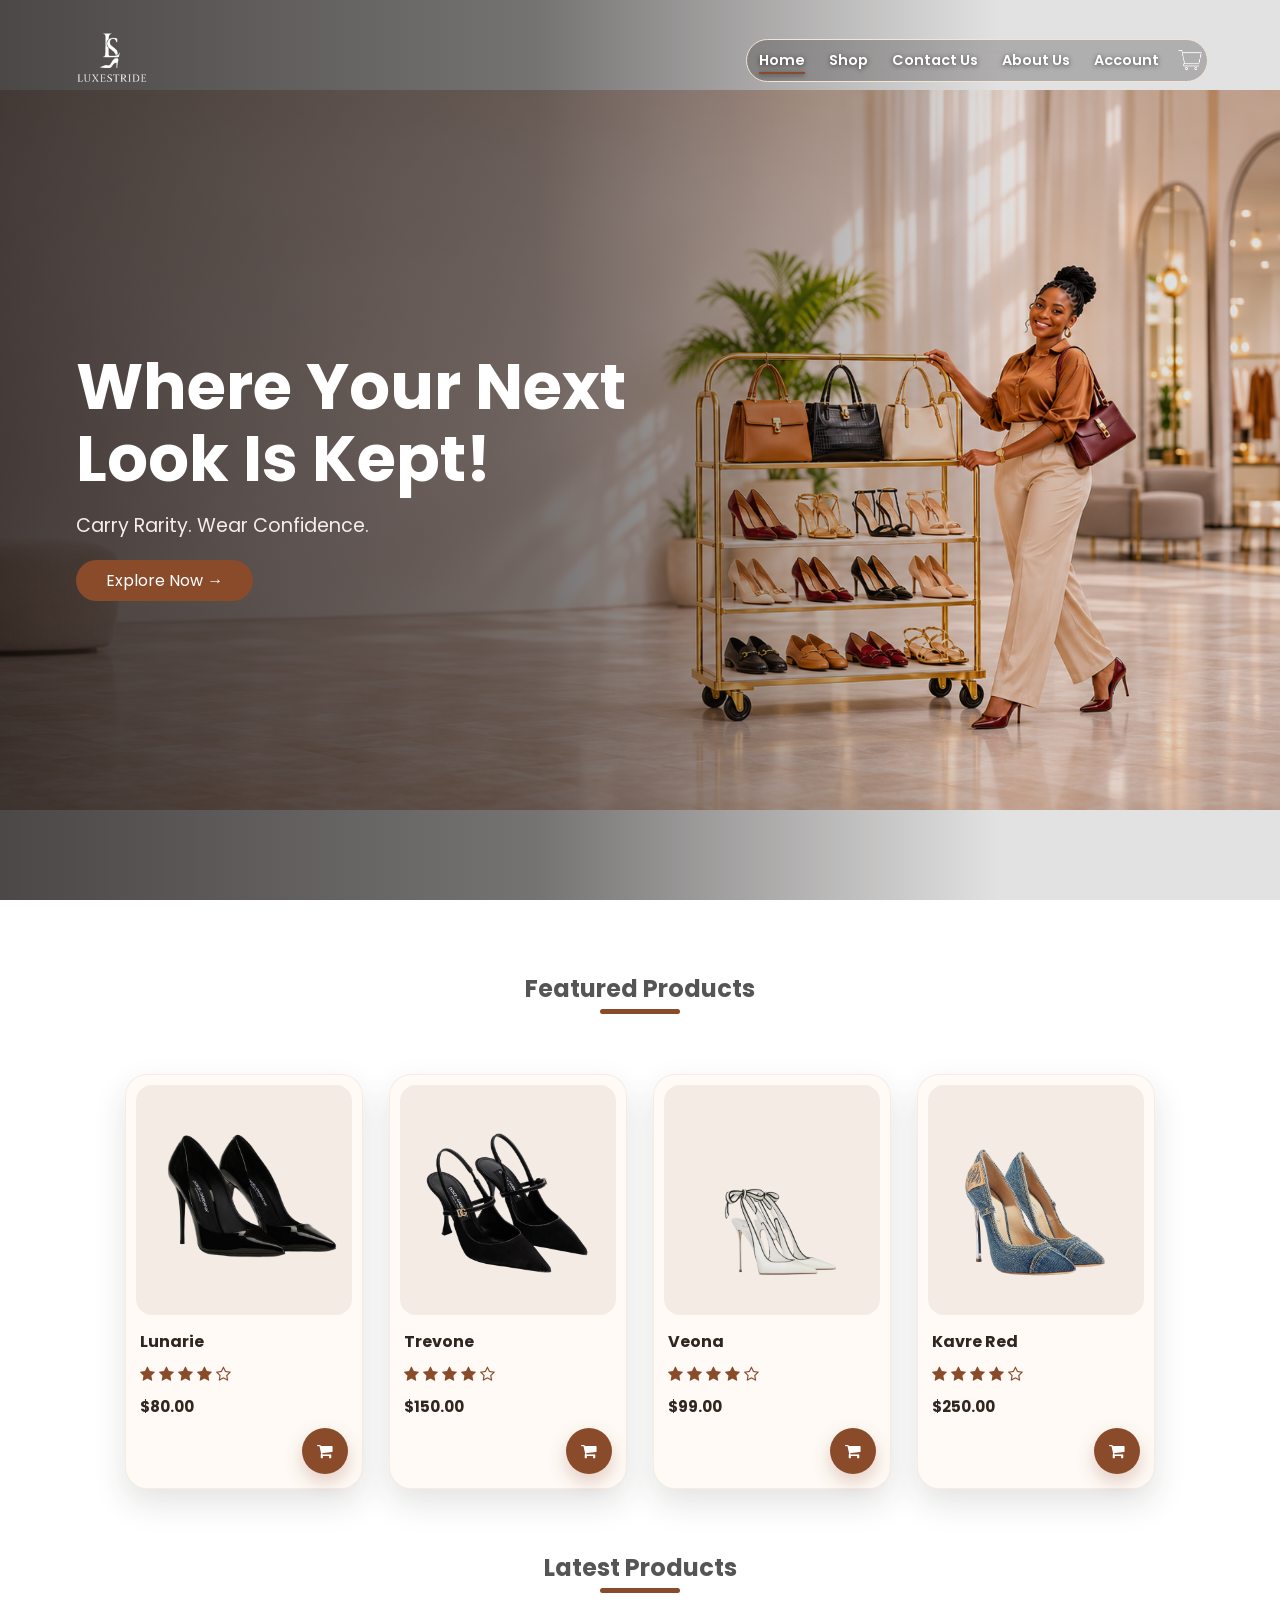
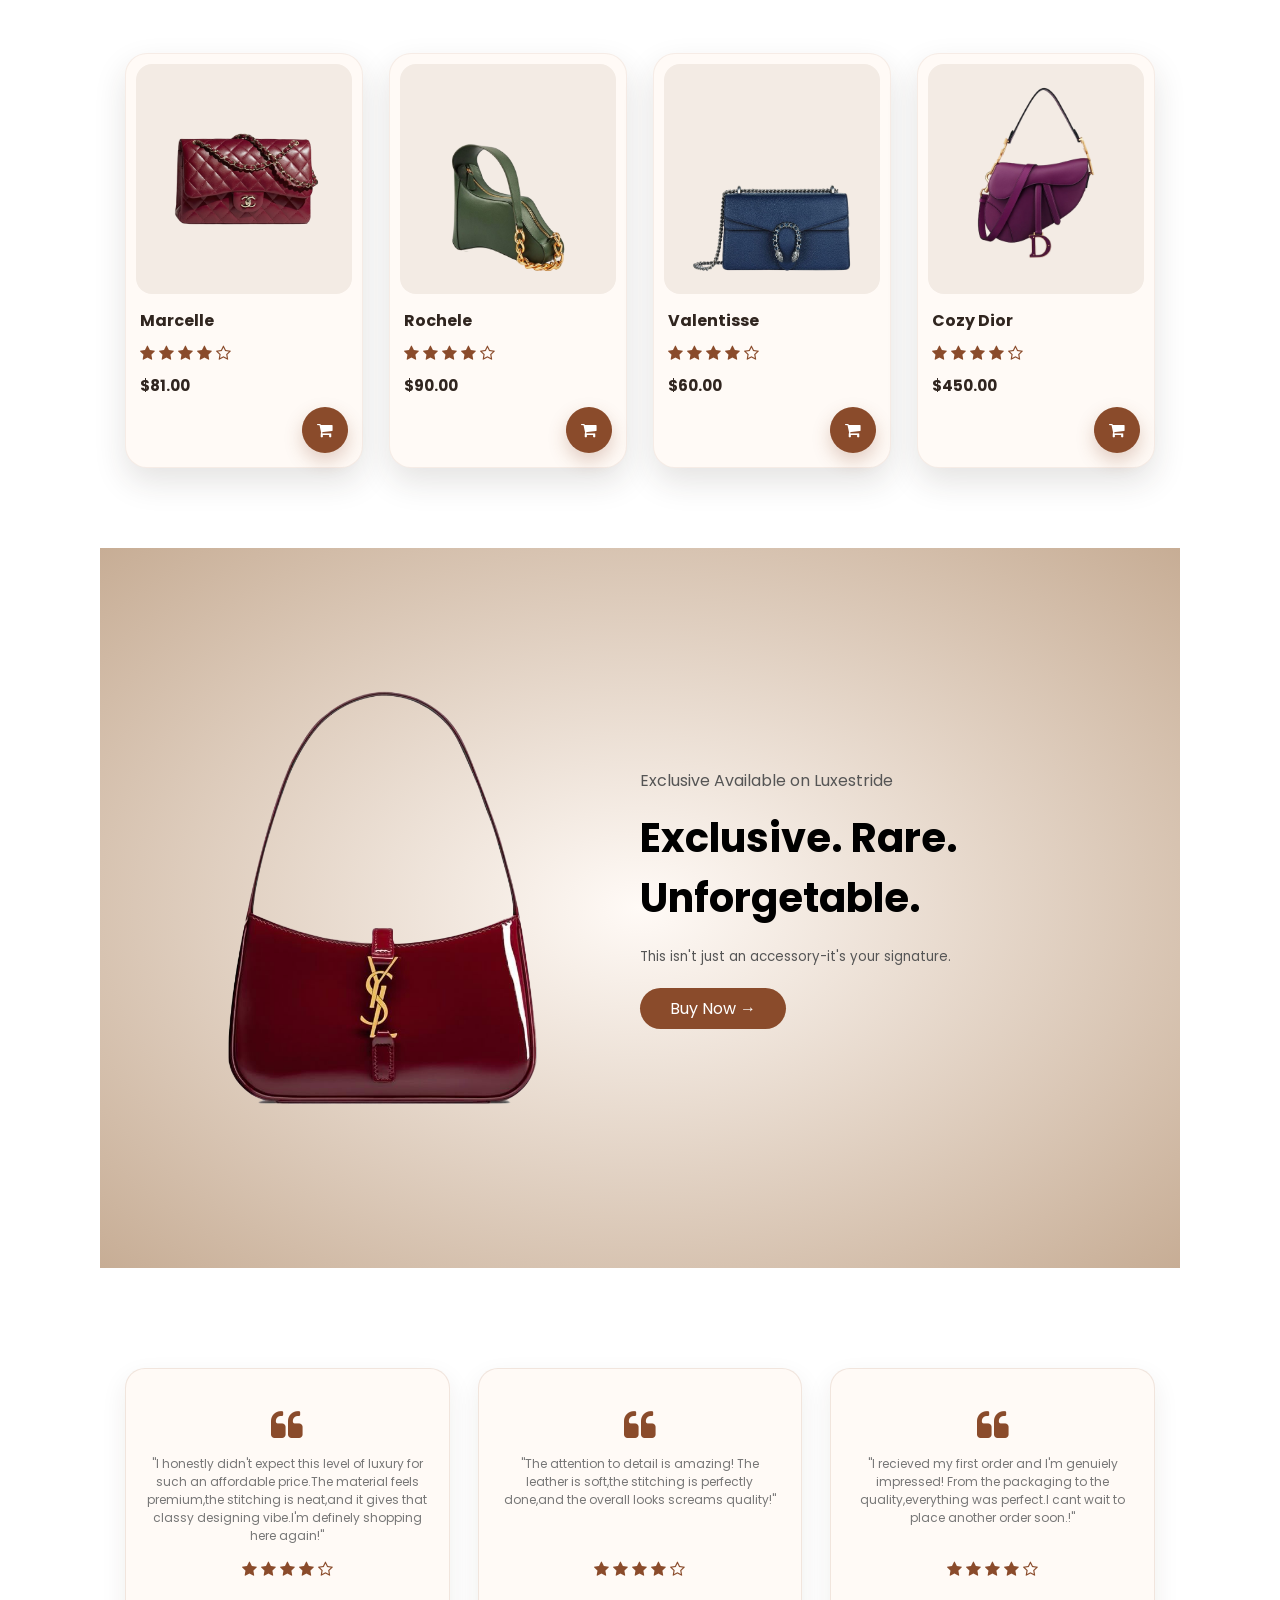
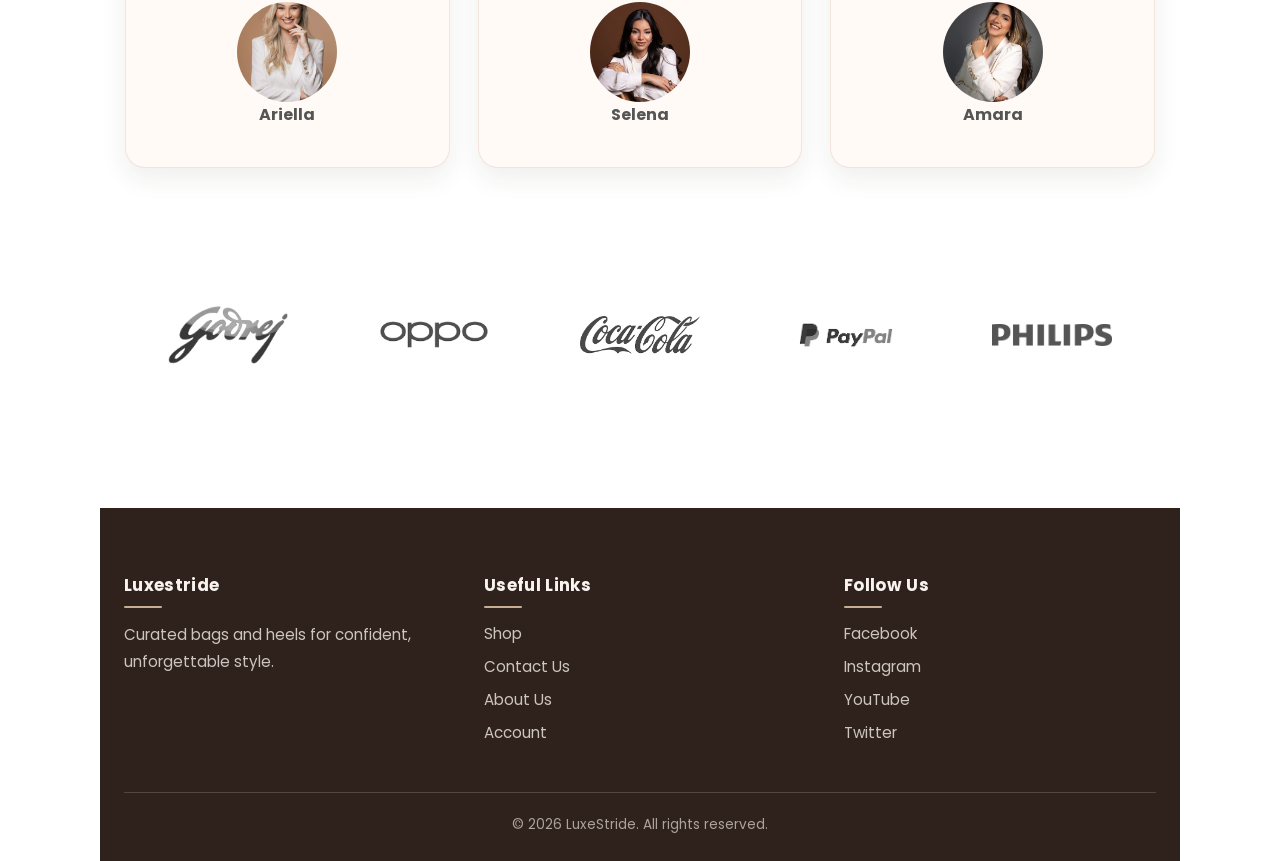
==== commit aa957936: "I centralised the hero heaading on mobile view" ====
--- a/index.html
+++ b/index.html
@@ -34,7 +34,7 @@
         </nav>
         </div>
         <div class="hero-copy">
-            <h1>Where Your Next Look <br>Is Kept!</h1>
+            <h1>Where Your Next<br><span class="hero-heading-line">Look Is Kept!</span></h1>
             <p>Carry Rarity. Wear Confidence.</p>
             <a href="shop.html" class="btn">Explore Now &#8594;</a>
         </div>
--- a/style.css
+++ b/style.css
@@ -1,230 +1,230 @@
-*{
-    margin: 0;
-    padding: 0;
-    box-sizing: border-box;
-}
-button{
-    border: none;
-}
-:root{
-    --brand-accent: #8a4b2b;
-    --brand-accent-hover: #563434;
-    --brand-ink: #F5F0EB;
+*{
+    margin: 0;
+    padding: 0;
+    box-sizing: border-box;
+}
+button{
+    border: none;
+}
+:root{
+    --brand-accent: #8a4b2b;
+    --brand-accent-hover: #563434;
+    --brand-ink: #F5F0EB;
     --brand-page: #f8f3ee;
     --brand-surface: #fffaf6;
     --brand-sand: #c7ad95;
     --card-ink: #30251f;
     --card-image: #f3ebe4;
-}
+}
 body{
    font-family: "Poppins", sans-serif;
    overflow-x: hidden;
 }
-
-.nav-bar{
-    display: flex;
-    align-items: center;
-    padding: 20px;
-}
-nav{
-    flex: 1;
-    text-align: right;
-    /* position: sticky;
-    top: 0;
-    padding: 15px 20px;  
-    z-index: 100; */
-}
-nav ul{
-   list-style-type: none;
-    display: inline-block;
-    
-}
-nav ul li{
-    display: inline-block;
-    margin: 20px;
-}
-a{
-    text-decoration: none;
-    color: #555;
-}
-p{
-    color: #555;
-}
-.content{
-    max-width: 1300px;
-    margin: auto;
-    padding-left: 25px;
-    padding-right: 25px;
-
-}
-.row{
-    display: flex;
-    align-items: center;
-    justify-content: space-around;
-    flex-wrap: wrap;
-}
-.col-2{
-    flex-basis: 50%;
-    min-width: 300px;
-   
-} 
-.col-2 img{
-    padding: 50px 0;
-    max-width: 100%;
-    height: auto;
-    display: block; 
-    }
-
-
-.col-2 h1{
-    font-size: 40px;
-    line-height: 60px;
-    margin: 15px  0;
-}
-.btn{
-    display: inline-block;
-    background: var(--brand-accent);
-    color: white;
-    padding: 8px 30px;
-    margin: 20px 0;
-    border-radius: 30px;
-    transition: background 0.5s;
-}
-.btn:hover{
-    background: var(--brand-accent-hover);
-}
-.header{
-    position: relative;
-    min-height: 100vh;
-    min-height: 100svh;
-    background-image: linear-gradient(90deg, rgba(18, 14, 13, 0.76) 0%, rgba(18, 14, 13, 0.58) 42%, rgba(18, 14, 13, 0.12) 78%), url("images/Elegant Boutique Rack and Confident Style.png");
-    background-size: cover, contain;
-    background-repeat: no-repeat;
-    background-position: right center;
+
+.nav-bar{
+    display: flex;
+    align-items: center;
+    padding: 20px;
+}
+nav{
+    flex: 1;
+    text-align: right;
+    /* position: sticky;
+    top: 0;
+    padding: 15px 20px;  
+    z-index: 100; */
+}
+nav ul{
+   list-style-type: none;
+    display: inline-block;
+    
+}
+nav ul li{
+    display: inline-block;
+    margin: 20px;
+}
+a{
+    text-decoration: none;
+    color: #555;
+}
+p{
+    color: #555;
+}
+.content{
+    max-width: 1300px;
+    margin: auto;
+    padding-left: 25px;
+    padding-right: 25px;
+
+}
+.row{
+    display: flex;
+    align-items: center;
+    justify-content: space-around;
+    flex-wrap: wrap;
+}
+.col-2{
+    flex-basis: 50%;
+    min-width: 300px;
+   
+} 
+.col-2 img{
+    padding: 50px 0;
+    max-width: 100%;
+    height: auto;
+    display: block; 
+    }
+
+
+.col-2 h1{
+    font-size: 40px;
+    line-height: 60px;
+    margin: 15px  0;
+}
+.btn{
+    display: inline-block;
+    background: var(--brand-accent);
+    color: white;
+    padding: 8px 30px;
+    margin: 20px 0;
+    border-radius: 30px;
+    transition: background 0.5s;
+}
+.btn:hover{
+    background: var(--brand-accent-hover);
+}
+.header{
+    position: relative;
+    min-height: 100vh;
+    min-height: 100svh;
+    background-image: linear-gradient(90deg, rgba(18, 14, 13, 0.76) 0%, rgba(18, 14, 13, 0.58) 42%, rgba(18, 14, 13, 0.12) 78%), url("images/Elegant Boutique Rack and Confident Style.png");
+    background-size: cover, contain;
+    background-repeat: no-repeat;
+    background-position: right center;
     background-attachment: scroll;
-}
-.header .content{
-    min-height: 100vh;
-    min-height: 100svh;
-    display: flex;
-    flex-direction: column;
-}
-.header .nav-bar{
-    position: fixed;
-    top: 14px;
-    left: 50%;
-    z-index: 1000;
-    width: min(1160px, calc(100% - 48px));
-    gap: 14px;
-    padding: 6px 12px;
-    transform: translateX(-50%);
-    transition: top 220ms ease, width 220ms ease, padding 220ms ease, border-radius 220ms ease, background-color 220ms ease, box-shadow 220ms ease;
-}
-.header .nav-bar.is-scrolled{
-    top: 14px;
-    width: min(980px, calc(100% - 48px));
-    padding: 5px 14px;
-    border: 1px solid rgba(48, 37, 31, 0.12);
-    border-radius: 999px;
-    background: rgba(255, 250, 246, 0.97);
-    box-shadow: 0 10px 30px rgba(25, 17, 12, 0.18);
-    backdrop-filter: blur(12px);
-}
-.header .logo img{
-    display: block;
-    width: 80px;
-    height: auto;
-    filter: brightness(0) invert(1);
-    transition: filter 220ms ease;
-}
-.header .nav-bar.is-scrolled .logo img{
-    filter: none;
-}
-.header nav{
-    display: flex;
-    align-items: center;
-    gap: 6px;
-    flex: 0 0 auto;
-    margin-left: auto;
-    min-width: 0;
-    padding: 2px;
-    border: 1px solid #f3e5d5;
-    border-radius: 999px;
-    background: rgba(18, 14, 13, 0.24);
-    backdrop-filter: blur(8px);
-}
-.header nav ul{
-    display: flex;
-    flex: 1;
-    flex-wrap: wrap;
-    justify-content: flex-end;
-    align-items: center;
-    gap: 4px;
-}
-.header nav ul li{
-    margin: 0;
-}
-.header nav a{
-    display: block;
-    padding: 8px 10px;
-    border-radius: 999px;
-    color: #fff;
-    font-size: 0.9rem;
-    font-weight: 600;
-    text-shadow: 0 1px 5px rgba(0, 0, 0, 0.6);
-    transition: background-color 180ms ease, color 180ms ease;
-}
-.header .nav-bar.is-scrolled nav{
-    border-color: transparent;
-    background: transparent;
-    backdrop-filter: none;
-}
+}
+.header .content{
+    min-height: 100vh;
+    min-height: 100svh;
+    display: flex;
+    flex-direction: column;
+}
+.header .nav-bar{
+    position: fixed;
+    top: 14px;
+    left: 50%;
+    z-index: 1000;
+    width: min(1160px, calc(100% - 48px));
+    gap: 14px;
+    padding: 6px 12px;
+    transform: translateX(-50%);
+    transition: top 220ms ease, width 220ms ease, padding 220ms ease, border-radius 220ms ease, background-color 220ms ease, box-shadow 220ms ease;
+}
+.header .nav-bar.is-scrolled{
+    top: 14px;
+    width: min(980px, calc(100% - 48px));
+    padding: 5px 14px;
+    border: 1px solid rgba(48, 37, 31, 0.12);
+    border-radius: 999px;
+    background: rgba(255, 250, 246, 0.97);
+    box-shadow: 0 10px 30px rgba(25, 17, 12, 0.18);
+    backdrop-filter: blur(12px);
+}
+.header .logo img{
+    display: block;
+    width: 80px;
+    height: auto;
+    filter: brightness(0) invert(1);
+    transition: filter 220ms ease;
+}
+.header .nav-bar.is-scrolled .logo img{
+    filter: none;
+}
+.header nav{
+    display: flex;
+    align-items: center;
+    gap: 6px;
+    flex: 0 0 auto;
+    margin-left: auto;
+    min-width: 0;
+    padding: 2px;
+    border: 1px solid #f3e5d5;
+    border-radius: 999px;
+    background: rgba(18, 14, 13, 0.24);
+    backdrop-filter: blur(8px);
+}
+.header nav ul{
+    display: flex;
+    flex: 1;
+    flex-wrap: wrap;
+    justify-content: flex-end;
+    align-items: center;
+    gap: 4px;
+}
+.header nav ul li{
+    margin: 0;
+}
+.header nav a{
+    display: block;
+    padding: 8px 10px;
+    border-radius: 999px;
+    color: #fff;
+    font-size: 0.9rem;
+    font-weight: 600;
+    text-shadow: 0 1px 5px rgba(0, 0, 0, 0.6);
+    transition: background-color 180ms ease, color 180ms ease;
+}
+.header .nav-bar.is-scrolled nav{
+    border-color: transparent;
+    background: transparent;
+    backdrop-filter: none;
+}
 .header .nav-bar.is-scrolled nav a{
     color: var(--card-ink);
-    text-shadow: none;
-}
+    text-shadow: none;
+}
 .header .nav-bar.is-scrolled nav a.current{
     color: var(--card-ink);
-    text-decoration-color: var(--brand-accent);
-}
-.header .nav-bar.is-scrolled nav a:hover,
-.header .nav-bar.is-scrolled nav a:focus-visible{
-    background: #eee0d5;
-    color: var(--card-ink);
-}
-.header .nav-bar.is-scrolled nav a:focus-visible{
-    outline-color: #6c4934;
-}
-.header nav a:hover,
-.header nav a:focus-visible{
-    background: rgba(255, 255, 255, 0.16);
-    color: #fff;
-}
-.header nav a:focus-visible{
-    outline: 2px solid #fff;
-    outline-offset: 2px;
-}
-.header nav a.current{
-    color: #fff;
-    text-decoration: underline;
-    text-decoration-color: var(--brand-accent);
-    text-decoration-thickness: 2px;
-    text-underline-offset: 7px;
-}
-.header nav .cart-icon{
-    width: 30px;
-    height: 30px;
-    object-fit: contain;
-    filter: brightness(0) invert(1);
-    transition: filter 220ms ease;
-}
+    text-decoration-color: var(--brand-accent);
+}
+.header .nav-bar.is-scrolled nav a:hover,
+.header .nav-bar.is-scrolled nav a:focus-visible{
+    background: #eee0d5;
+    color: var(--card-ink);
+}
+.header .nav-bar.is-scrolled nav a:focus-visible{
+    outline-color: #6c4934;
+}
+.header nav a:hover,
+.header nav a:focus-visible{
+    background: rgba(255, 255, 255, 0.16);
+    color: #fff;
+}
+.header nav a:focus-visible{
+    outline: 2px solid #fff;
+    outline-offset: 2px;
+}
+.header nav a.current{
+    color: #fff;
+    text-decoration: underline;
+    text-decoration-color: var(--brand-accent);
+    text-decoration-thickness: 2px;
+    text-underline-offset: 7px;
+}
+.header nav .cart-icon{
+    width: 30px;
+    height: 30px;
+    object-fit: contain;
+    filter: brightness(0) invert(1);
+    transition: filter 220ms ease;
+}
 .header .menu-icon{
-    width: 30px;
-    height: 30px;
-    margin-left: 0;
-    padding: 5px;
-    object-fit: contain;
-    filter: brightness(0) invert(1);
+    width: 30px;
+    height: 30px;
+    margin-left: 0;
+    padding: 5px;
+    object-fit: contain;
+    filter: brightness(0) invert(1);
     transition: filter 220ms ease;
 }
 .menu-toggle{
@@ -243,167 +243,111 @@
     outline: 2px solid var(--brand-accent);
     outline-offset: 2px;
 }
-.header .nav-bar.is-scrolled .cart-icon,
-.header .nav-bar.is-scrolled .menu-icon{
-    filter: none;
-}
-.header.shop-header{
-    min-height: 0;
-    background: none;
-}
-.shop-header .content{
-    min-height: 0;
-    display: block;
-}
-.shop-header .nav-bar{
-    top: 14px;
-    width: min(980px, calc(100% - 48px));
-    padding: 5px 14px;
-    border: 1px solid rgba(48, 37, 31, 0.12);
-    border-radius: 999px;
-    background: rgba(255, 250, 246, 0.97);
-    box-shadow: 0 10px 30px rgba(25, 17, 12, 0.18);
-    backdrop-filter: blur(12px);
-}
-.shop-header .logo img{
-    filter: none;
-}
-.shop-header nav{
-    border-color: transparent;
-    background: transparent;
-    backdrop-filter: none;
-}
+.header .nav-bar.is-scrolled .cart-icon,
+.header .nav-bar.is-scrolled .menu-icon{
+    filter: none;
+}
+.header.shop-header{
+    min-height: 0;
+    background: none;
+}
+.shop-header .content{
+    min-height: 0;
+    display: block;
+}
+.shop-header .nav-bar{
+    top: 14px;
+    width: min(980px, calc(100% - 48px));
+    padding: 5px 14px;
+    border: 1px solid rgba(48, 37, 31, 0.12);
+    border-radius: 999px;
+    background: rgba(255, 250, 246, 0.97);
+    box-shadow: 0 10px 30px rgba(25, 17, 12, 0.18);
+    backdrop-filter: blur(12px);
+}
+.shop-header .logo img{
+    filter: none;
+}
+.shop-header nav{
+    border-color: transparent;
+    background: transparent;
+    backdrop-filter: none;
+}
 .shop-header nav a{
     color: var(--card-ink);
-    text-shadow: none;
-}
-.header.shop-header .nav-bar nav a.current,
-.header.shop-header .nav-bar.is-scrolled nav a.current{
-    color: var(--card-ink);
-    text-decoration-color: var(--brand-accent);
-}
-.shop-header nav a:hover,
-.shop-header nav a:focus-visible{
-    background: #eee0d5;
-    color: var(--card-ink);
-}
-.shop-header nav a:focus-visible{
-    outline-color: #6c4934;
-}
-.header.shop-header .nav-bar .cart-icon,
-.header.shop-header .nav-bar .menu-icon{
-    filter: none;
-}
-.shop-section{
-    padding: 120px 25px 40px;
-}
-body.shop-page{
-    background: var(--brand-page);
-}
-.header .hero-copy{
-    display: flex;
-    flex: 1;
-    flex-direction: column;
-    justify-content: center;
-    align-items: flex-start;
-    max-width: 620px;
-    padding: 8vh 0 0 4vw;
-}
-.header .hero-copy h1{
-    color: #fff;
-    font-size: clamp(2.5rem, 5vw, 4.5rem);
-    line-height: 1.12;
-    margin: 0 0 16px;
-}
-.header .hero-copy p{
-    color: #f5eee9;
-    font-size: clamp(1rem, 1.5vw, 1.25rem);
-}
-@media (max-width: 700px){
-    .header{
-        background-image: linear-gradient(90deg, rgba(18, 14, 13, 0.78) 0%, rgba(18, 14, 13, 0.64) 58%, rgba(18, 14, 13, 0.38) 100%), url("images/Elegant Boutique Rack and Confident Style.png");
-        background-position: right center;
-        background-size: cover, contain;
-        background-repeat: no-repeat;
-    }
-    .header .nav-bar{
-        top: 8px;
-        width: calc(100% - 24px);
-        flex-wrap: wrap;
-        padding: 7px 10px;
-        border-radius: 14px;
-    }
-    .header .nav-bar.is-scrolled{
-        top: 8px;
-        width: calc(100% - 24px);
-        padding: 7px 10px;
-    }
-    .header .logo img{
-        width: 60px;
-    }
-    .header nav{
-        order: 3;
-        flex: 0 0 100%;
-        margin-left: 0;
-        text-align: center;
-        border-radius: 16px;
-    }
-    .header nav ul{
-        justify-content: center;
-    }
-    .header nav ul li{
-        margin: 0;
-    }
-    .header nav a{
-        padding: 8px 9px;
-        font-size: 0.88rem;
-    }
-    .header .hero-copy{
-        padding: 48px 0 0;
-        max-width: 500px;
-    }
-    .header .hero-copy h1{
-        font-size: clamp(2.25rem, 9vw, 3.5rem);
-    }
-    .shop-section{
-        padding-top: 180px;
-    }
-    .contact{
-        padding: 180px 18px 44px;
-    }
-    .contact-layout{
-        grid-template-columns: 1fr;
-    }
-    .contact-form,
-    .contact-info{
-        padding: 22px;
-    }
-}
-@media (prefers-reduced-motion: reduce){
-    .header .nav-bar,
-    .header .logo img,
-    .header nav a,
-    .header nav .cart-icon,
-    .header .menu-icon{
-        transition: none;
-    }
-}
-/* .header .row{
-    margin-top: 10px;
-} */
+    text-shadow: none;
+}
+.header.shop-header .nav-bar nav a.current,
+.header.shop-header .nav-bar.is-scrolled nav a.current{
+    color: var(--card-ink);
+    text-decoration-color: var(--brand-accent);
+}
+.shop-header nav a:hover,
+.shop-header nav a:focus-visible{
+    background: #eee0d5;
+    color: var(--card-ink);
+}
+.shop-header nav a:focus-visible{
+    outline-color: #6c4934;
+}
+.header.shop-header .nav-bar .cart-icon,
+.header.shop-header .nav-bar .menu-icon{
+    filter: none;
+}
+.shop-section{
+    padding: 120px 25px 40px;
+}
+body.shop-page{
+    background: var(--brand-page);
+}
+.header .hero-copy{
+    display: flex;
+    flex: 1;
+    flex-direction: column;
+    justify-content: center;
+    align-items: flex-start;
+    max-width: 620px;
+    padding: 8vh 0 0 4vw;
+}
+.header .hero-copy h1{
+    color: #fff;
+    font-size: clamp(2.5rem, 5vw, 4.5rem);
+    line-height: 1.12;
+    margin: 0 0 16px;
+}
+.hero-heading-line{
+    display: block;
+    white-space: nowrap;
+}
+.header .hero-copy p{
+    color: #f5eee9;
+    font-size: clamp(1rem, 1.5vw, 1.25rem);
+}
+@media (prefers-reduced-motion: reduce){
+    .header .nav-bar,
+    .header .logo img,
+    .header nav a,
+    .header nav .cart-icon,
+    .header .menu-icon{
+        transition: none;
+    }
+}
+/* .header .row{
+    margin-top: 10px;
+} */
 .col-3{
-    flex: 30%;
-    min-width: 250px;
-    margin-bottom:30px ;
-}
+    flex: 30%;
+    min-width: 250px;
+    margin-bottom:30px ;
+}
 .col-3 img{
-    width: 100%;
-    height:400px;
-    margin: 10px;
-    padding: 10px;
-    object-fit: cover;
-    
-}
+    width: 100%;
+    height:400px;
+    margin: 10px;
+    padding: 10px;
+    object-fit: cover;
+    
+}
 .small-container{
     max-width: 1080px;
     margin: auto;
@@ -414,80 +358,80 @@
     padding-top: 64px;
 }
 .product-grid{
-    display: grid;
-    grid-template-columns: repeat(4, minmax(0, 1fr));
-    gap: 26px;
-    align-items: stretch;
-    margin-bottom: 54px;
-}
+    display: grid;
+    grid-template-columns: repeat(4, minmax(0, 1fr));
+    gap: 26px;
+    align-items: stretch;
+    margin-bottom: 54px;
+}
 .col-4{
     position: relative;
     display: flex;
-    min-width: 0;
-    min-height: 380px;
-    flex-direction: column;
+    min-width: 0;
+    min-height: 380px;
+    flex-direction: column;
     padding: 10px 10px 66px;
     border: 1px solid rgba(138, 75, 43, 0.08);
     border-radius: 22px;
     background: var(--brand-surface);
     box-shadow: 0 14px 32px rgba(48, 37, 31, 0.13);
-    transition: transform 0.3s ease, box-shadow 0.3s ease;
-}
-.col-4 img{
-    width: 100%;
-    height: 230px;
+    transition: transform 0.3s ease, box-shadow 0.3s ease;
+}
+.col-4 img{
+    width: 100%;
+    height: 230px;
     padding: 10px;
     border-radius: 16px;
     background: var(--card-image);
-    object-fit: contain;
-}
-.col-4 h4{
-    margin: 14px 4px 0;
-    color: var(--card-ink);
-    font-size: 1rem;
+    object-fit: contain;
+}
+.col-4 h4{
+    margin: 14px 4px 0;
+    color: var(--card-ink);
+    font-size: 1rem;
     font-weight: 700;
     text-transform: capitalize;
-}
-.title{
-    text-align: center;
-    margin: 0 auto 60px;
-    position: relative;
-    line-height: 50px;
-    color: #555;
-}
-.title::after{
-    content: "";
-    background: var(--brand-accent);
-    width: 80px;
-    height: 5px;
-    border-radius: 5px;
-    position: absolute;
-    bottom: 0;
-    left: 50%;
-    transform: translateX(-50%);
-}
-h4{
-    color: #555;
-    font-weight: normal;
-}
-.col-4 p{
-    margin: 8px 4px 4px;
+}
+.title{
+    text-align: center;
+    margin: 0 auto 60px;
+    position: relative;
+    line-height: 50px;
+    color: #555;
+}
+.title::after{
+    content: "";
+    background: var(--brand-accent);
+    width: 80px;
+    height: 5px;
+    border-radius: 5px;
+    position: absolute;
+    bottom: 0;
+    left: 50%;
+    transform: translateX(-50%);
+}
+h4{
+    color: #555;
+    font-weight: normal;
+}
+.col-4 p{
+    margin: 8px 4px 4px;
     color: var(--card-ink);
     font-size: 0.95rem;
     font-weight: 700;
     font-variant-numeric: tabular-nums;
-}
-.col-4 .rating{
-    margin: 8px 4px 0;
-}
-.col-4 .rating .fa{
+}
+.col-4 .rating{
+    margin: 8px 4px 0;
+}
+.col-4 .rating .fa{
     color: var(--brand-accent);
-}
-.rating .fa{
-    color: var(--brand-accent);
-} 
-.col-4:hover{
-    transform: translateY(-6px);
+}
+.rating .fa{
+    color: var(--brand-accent);
+} 
+.col-4:hover{
+    transform: translateY(-6px);
     box-shadow: 0 20px 42px rgba(48, 37, 31, 0.18);
 }
 .product-cart{
@@ -515,26 +459,26 @@
     outline: 3px solid rgba(138, 75, 43, 0.32);
     outline-offset: 3px;
 }
-
-/* ------offer------- */
-.offer{
-    max-width: 1080px;
-    background: radial-gradient(var(--brand-surface), var(--brand-sand));
-    margin: 80px auto 0;
-    padding: 30px 0;
-}
-.col-2 .offer-img{
-    padding: 50px; 
-}
-small{
-    color: #555;
-}
-.small-container .small-img{
-    width: 200px;
-    height: 300px;
-}
-
-/* -----testimonial------- */
+
+/* ------offer------- */
+.offer{
+    max-width: 1080px;
+    background: radial-gradient(var(--brand-surface), var(--brand-sand));
+    margin: 80px auto 0;
+    padding: 30px 0;
+}
+.col-2 .offer-img{
+    padding: 50px; 
+}
+small{
+    color: #555;
+}
+.small-container .small-img{
+    width: 200px;
+    height: 300px;
+}
+
+/* -----testimonial------- */
 .testimonial{
     padding-top: 100px;
 }
@@ -559,7 +503,7 @@
     box-shadow: 0 10px 26px rgba(48, 37, 31, 0.08);
     cursor: pointer;
     transition: transform 260ms ease, border-color 260ms ease, box-shadow 260ms ease;
-}
+}
 .testimonial .col-3 img{
     width: 100px;
     height: 100px;
@@ -578,37 +522,37 @@
                 0 0 0 3px rgba(138, 75, 43, 0.16),
                 0 0 24px rgba(138, 75, 43, 0.28);
 }
-.fa.fa-quote-left{
-    font-size: 34px;
-    color: var(--brand-accent);
-}
-.col-3 p{
-    font-size: 12px;
-    margin: 12px 0;
-    color: #777;
-}
-.testimonial .col-3 h3{
-    font-weight: 700;
-    color: #555;
-    font-size: 16px;
-}
-
-/* -----brands------ */
-.brands{
-    margin: 100px auto;
-}
-.col-5{
-    width: 160px;
-     padding: 20px; 
-}
-.col-5 img{
-    width: 100%;
-    cursor: pointer;
-    filter: grayscale(100%);
-}
-.col-5 img:hover{
-    filter: grayscale(0);
-}
+.fa.fa-quote-left{
+    font-size: 34px;
+    color: var(--brand-accent);
+}
+.col-3 p{
+    font-size: 12px;
+    margin: 12px 0;
+    color: #777;
+}
+.testimonial .col-3 h3{
+    font-weight: 700;
+    color: #555;
+    font-size: 16px;
+}
+
+/* -----brands------ */
+.brands{
+    margin: 100px auto;
+}
+.col-5{
+    width: 160px;
+     padding: 20px; 
+}
+.col-5 img{
+    width: 100%;
+    cursor: pointer;
+    filter: grayscale(100%);
+}
+.col-5 img:hover{
+    filter: grayscale(0);
+}
 /* ----Footer------ */
 .footer{
     max-width: 1080px;
@@ -698,74 +642,74 @@
 .menu-icon{
     width: 28px;
     margin-left: 0;
-    
-}
-/* -----media query for menu ----- */
-
-
-/* -----shop-section---- */
-
-.shop-grid{
-     display: grid;
-     grid-template-columns: repeat(auto-fit,minmax(220px,1fr));
-     gap: 26px;
-     margin-bottom: 32px;
-    
-}
+    
+}
+/* -----media query for menu ----- */
+
+
+/* -----shop-section---- */
+
+.shop-grid{
+     display: grid;
+     grid-template-columns: repeat(auto-fit,minmax(220px,1fr));
+     gap: 26px;
+     margin-bottom: 32px;
+    
+}
 .shop-product{
     position: relative;
     display: flex;
     flex-direction: column;
     align-items: stretch;
-    justify-content: space-between;
-    min-height: 390px;
-    margin: 0;
+    justify-content: space-between;
+    min-height: 390px;
+    margin: 0;
     padding: 10px 10px 66px;
     border: 1px solid rgba(138, 75, 43, 0.08);
     border-radius: 22px;
     background: var(--brand-surface);
     box-shadow: 0 14px 32px rgba(48, 37, 31, 0.13);
     text-align: left;
-    transition: transform 0.3s ease, box-shadow 0.3s ease;
-}
-.shop-product:hover{
-    transform: translateY(-6px);
+    transition: transform 0.3s ease, box-shadow 0.3s ease;
+}
+.shop-product:hover{
+    transform: translateY(-6px);
     box-shadow: 0 20px 42px rgba(48, 37, 31, 0.18);
-}
-.shop-product img{
-    width: 100%;
-    height: 220px;
-    padding: 10px;
+}
+.shop-product img{
+    width: 100%;
+    height: 220px;
+    padding: 10px;
     border-radius: 16px;
     background: var(--card-image);
-    object-fit: contain;
-}
-.shop-title{
- text-align: center;
-    margin: 0 auto 60px;
-    position: relative;
-    line-height: 50px;
-    color: #555;
-    font-size: 1.5rem;
-}
-
-.shop-title::after{
-     content: "";
-    background: var(--brand-accent);
-    width: 80px;
-    height: 5px;
-    border-radius: 5px;
-    position: absolute;
-    bottom: 0;
-    left: 50%;
-    transform: translateX(-50%);
-}
+    object-fit: contain;
+}
+.shop-title{
+ text-align: center;
+    margin: 0 auto 60px;
+    position: relative;
+    line-height: 50px;
+    color: #555;
+    font-size: 1.5rem;
+}
+
+.shop-title::after{
+     content: "";
+    background: var(--brand-accent);
+    width: 80px;
+    height: 5px;
+    border-radius: 5px;
+    position: absolute;
+    bottom: 0;
+    left: 50%;
+    transform: translateX(-50%);
+}
 .shop-des{
     margin: 14px 4px 0;
     padding: 0;
     text-align: left;
     color: var(--card-ink);
-    font-size: 1rem;
+    font-size: 1rem;
     font-weight: 700;
 }
 .shop-rating{
@@ -814,10 +758,10 @@
     outline: 3px solid rgba(138, 75, 43, 0.32);
     outline-offset: 3px;
 }
-/* -------About section ----- */
-.about-page{
-    background: var(--brand-page);
-}
+/* -------About section ----- */
+.about-page{
+    background: var(--brand-page);
+}
 .about-section{
     min-height: 100vh;
     padding: 155px 25px 72px;
@@ -839,14 +783,14 @@
     line-height: 1.2;
     color: var(--card-ink);
 }
-
-.about-heading::after{
-    content: "";
-    background: var(--brand-accent);
-    width: 80px;
-    height: 5px;
-    border-radius: 5px;
-    position: absolute;
+
+.about-heading::after{
+    content: "";
+    background: var(--brand-accent);
+    width: 80px;
+    height: 5px;
+    border-radius: 5px;
+    position: absolute;
     bottom: -12px;
     left: 0;
 }
@@ -858,16 +802,16 @@
     line-height: 1.3;
     color: var(--card-ink);
 }
-.about-mission::after{
-     content: "";
-    background: var(--brand-accent);
-    width: 42px;
-    height: 3px;
-    border-radius: 5px;
-    position: absolute;
-    bottom: -7px;
-    left: 0;
-}
+.about-mission::after{
+     content: "";
+    background: var(--brand-accent);
+    width: 42px;
+    height: 3px;
+    border-radius: 5px;
+    position: absolute;
+    bottom: -7px;
+    left: 0;
+}
 .about-lead{
     font-size: 1rem;
     font-weight: 400;
@@ -939,17 +883,17 @@
     line-height: 50px;
     color: var(--card-ink);
 }
-.sub::after{
-     content: "";
-    background: var(--brand-accent);
-    width: 80px;
-    height: 5px;
-    border-radius: 5px;
-    position: absolute;
-    bottom: 0;
-    left: 50%;
-    transform: translateX(-50%);
-}
+.sub::after{
+     content: "";
+    background: var(--brand-accent);
+    width: 80px;
+    height: 5px;
+    border-radius: 5px;
+    position: absolute;
+    bottom: 0;
+    left: 50%;
+    transform: translateX(-50%);
+}
 .label{
     display: grid;
     grid-template-columns: repeat(4, minmax(0, 1fr));
@@ -980,11 +924,11 @@
     color: var(--card-ink);
     font-size: 1.05rem;
 }
-.quality p{
-    color: #6a5a50;
-    font-size: 0.88rem;
-    line-height: 1.5;
-}
+.quality p{
+    color: #6a5a50;
+    font-size: 0.88rem;
+    line-height: 1.5;
+}
 .quality img{
     flex: 0 0 54px;
     width: 54px;
@@ -994,15 +938,15 @@
     background: #efe5dc;
     object-fit: contain;
 }
-/* ----contact us------ */
-.contact-page{
-    background: var(--brand-page);
-}
-.contact{
-    min-height: 100vh;
-    padding: 150px 25px 60px;
-    background: transparent;
-}
+/* ----contact us------ */
+.contact-page{
+    background: var(--brand-page);
+}
+.contact{
+    min-height: 100vh;
+    padding: 150px 25px 60px;
+    background: transparent;
+}
 .contact-content{
     max-width: 1040px;
     margin: 0 auto;
@@ -1125,34 +1069,34 @@
     outline: 3px solid rgba(138, 75, 43, 0.3);
     outline-offset: 3px;
 }
-.contact-us{
-    text-align: center;
-    font-size: clamp(2rem, 4vw, 2.75rem);
-    margin: 0 auto 20px;
-    position: relative;
-    line-height: 50px;
-    color: #555;
-}
-.contact-us::after{
-    content: "";
-    background: var(--brand-accent);
-    width: 80px;
-    height: 5px;
-    border-radius: 5px;
-    position: absolute;
-    bottom: 0;
-    left: 50%;
-    transform: translateX(-50%);
-}
+.contact-us{
+    text-align: center;
+    font-size: clamp(2rem, 4vw, 2.75rem);
+    margin: 0 auto 20px;
+    position: relative;
+    line-height: 50px;
+    color: #555;
+}
+.contact-us::after{
+    content: "";
+    background: var(--brand-accent);
+    width: 80px;
+    height: 5px;
+    border-radius: 5px;
+    position: absolute;
+    bottom: 0;
+    left: 50%;
+    transform: translateX(-50%);
+}
 .contact-us-p{
     text-align: center;
     margin-bottom: 36px;
     color: #6a5a50;
 }
-/* -----account section---- */
-.account-page{
-    background: var(--brand-page);
-}
+/* -----account section---- */
+.account-page{
+    background: var(--brand-page);
+}
 .account{
     display: flex;
     justify-content: center;
@@ -1487,217 +1431,7 @@
         grid-column: 1 / -1;
         margin-bottom: 4px;
     }
-}
 
-@media (max-width: 760px){
-    .content,
-    .small-container{
-        padding-right: 18px;
-        padding-left: 18px;
-    }
-    .header{
-        min-height: 720px;
-        background-image: linear-gradient(90deg, rgba(18, 14, 13, 0.82) 0%, rgba(18, 14, 13, 0.62) 62%, rgba(18, 14, 13, 0.28) 100%), url("images/Elegant Boutique Rack and Confident Style.png");
-        background-position: 68% center;
-        background-size: cover, cover;
-    }
-    .header .content{
-        min-height: 720px;
-    }
-    .header .hero-copy{
-        justify-content: center;
-        max-width: 520px;
-        padding: 82px 0 20px;
-    }
-    .header .hero-copy h1{
-        font-size: clamp(2.35rem, 10vw, 3.6rem);
-        line-height: 1.08;
-    }
-    .header .hero-copy p{
-        font-size: 1rem;
-    }
-    .featured-section{
-        padding-top: 52px;
-    }
-    .title{
-        margin-bottom: 38px;
-        font-size: 1.55rem;
-    }
-    .product-grid,
-    .shop-grid{
-        gap: 16px;
-    }
-    .shop-grid{
-        margin-bottom: 20px;
-    }
-    .col-4,
-    .shop-product{
-        min-height: 0;
-    }
-    .col-4 img,
-    .shop-product img{
-        height: 190px;
-    }
-    .offer{
-        width: calc(100% - 32px);
-        margin-top: 60px;
-        padding: 34px 0;
-        border-radius: 22px;
-    }
-    .offer .row{
-        display: grid;
-        grid-template-columns: 1fr;
-        gap: 4px;
-        text-align: center;
-    }
-    .offer .col-2{
-        min-width: 0;
-    }
-    .col-2 .offer-img{
-        width: min(100%, 430px);
-        margin: 0 auto;
-        padding: 18px;
-    }
-    .offer .col-2 h1{
-        font-size: clamp(2rem, 8vw, 2.8rem);
-        line-height: 1.2;
-    }
-    .testimonial{
-        padding-top: 72px;
-    }
-    .testimonial .col-3{
-        padding: 32px 22px;
-    }
-    .brands{
-        margin: 72px auto;
-    }
-    .brands .row{
-        display: grid;
-        grid-template-columns: repeat(3, minmax(0, 1fr));
-        gap: 12px;
-    }
-    .col-5{
-        width: 100%;
-        padding: 12px;
-    }
-    .footer{
-        width: calc(100% - 32px);
-        padding: 48px 22px 22px;
-    }
-    .footer-container .row{
-        grid-template-columns: 1fr;
-        gap: 34px;
-    }
-    .footer-bottom{
-        margin-top: 38px;
-    }
-    .shop-section{
-        padding: 96px 14px 32px;
-    }
-    .about-section,
-    .contact,
-    .account{
-        padding: 112px 18px 44px;
-    }
-    .about-image,
-    .about-image img{
-        min-height: 300px;
-    }
-    .about-image img{
-        height: min(76vw, 400px);
-    }
-    .about-text{
-        padding: 34px 24px 38px;
-    }
-    .about-heading{
-        margin-bottom: 30px;
-    }
-    .label{
-        grid-template-columns: 1fr;
-    }
-    .quality{
-        min-height: 160px;
-    }
-    .contact-layout{
-        border-radius: 20px;
-    }
-    .contact-form,
-    .contact-info{
-        padding: 32px 24px;
-    }
-    .contact-info{
-        display: block;
-    }
-    .form-container{
-        padding: 34px 28px;
-        border-radius: 20px;
-    }
-}
-
-@media (max-width: 520px){
-    .header .nav-bar,
-    .header .nav-bar.is-scrolled,
-    .shop-header .nav-bar{
-        width: calc(100% - 16px);
-    }
-    .header .logo img{
-        width: 56px;
-    }
-    .header nav{
-        gap: 2px;
-    }
-    .header nav .cart-icon{
-        width: 29px;
-        height: 29px;
-    }
-    .product-grid,
-    .shop-grid{
-        grid-template-columns: repeat(2, minmax(0, 1fr));
-        gap: 12px;
-    }
-    .col-4,
-    .shop-product{
-        width: 100%;
-        max-width: 380px;
-        margin: 0 auto;
-        min-height: 0;
-    }
-    .col-4 img,
-    .shop-product img{
-        height: 150px;
-    }
-    .brands .row{
-        grid-template-columns: repeat(2, minmax(0, 1fr));
-    }
-    .footer{
-        width: calc(100% - 20px);
-    }
-    .contact-us{
-        font-size: 2rem;
-    }
-    .contact-us-p{
-        margin-bottom: 28px;
-    }
-    .contact-form,
-    .contact-info,
-    .form-container{
-        padding: 28px 20px;
-    }
-    .contact-form input,
-    .contact-form textarea,
-    .form-container input{
-        font-size: 16px;
-    }
-    .account-divider{
-        gap: 9px;
-    }
-    .account-divider span{
-        font-size: 0.76rem;
-    }
-}
-
-/* Shop has no hero content, so its header must not reserve a viewport of space. */
-@media (max-width: 900px){
     .header.shop-header,
     .header.shop-header .content{
         min-height: 0 !important;
@@ -1716,3 +1450,221 @@
         margin-left: auto;
     }
 }
+
+@media (max-width: 760px){
+    .content,
+    .small-container{
+        padding-right: 18px;
+        padding-left: 18px;
+    }
+    .header{
+        min-height: 720px;
+        background-image: linear-gradient(90deg, rgba(18, 14, 13, 0.82) 0%, rgba(18, 14, 13, 0.62) 62%, rgba(18, 14, 13, 0.28) 100%), url("images/Elegant Boutique Rack and Confident Style.png");
+        background-position: 68% center;
+        background-size: cover, cover;
+    }
+    .header .content{
+        min-height: 720px;
+    }
+    .header .hero-copy{
+        justify-content: center;
+        align-items: center;
+        width: 100%;
+        max-width: 520px;
+        margin: 0 auto;
+        padding: 82px 0 20px;
+        text-align: center;
+    }
+    .header .hero-copy h1{
+        font-size: clamp(2.35rem, 10vw, 3.6rem);
+        line-height: 1.08;
+        text-align: center;
+    }
+    .header .hero-copy p{
+        font-size: 1rem;
+        text-align: center;
+    }
+    .header .hero-copy .btn{
+        align-self: center;
+        margin-right: auto;
+        margin-left: auto;
+    }
+    .featured-section{
+        padding-top: 52px;
+    }
+    .title{
+        margin-bottom: 38px;
+        font-size: 1.55rem;
+    }
+    .product-grid,
+    .shop-grid{
+        gap: 16px;
+    }
+    .shop-grid{
+        margin-bottom: 20px;
+    }
+    .col-4,
+    .shop-product{
+        min-height: 0;
+    }
+    .col-4 img,
+    .shop-product img{
+        height: 190px;
+    }
+    .offer{
+        width: calc(100% - 32px);
+        margin-top: 60px;
+        padding: 34px 0;
+        border-radius: 22px;
+    }
+    .offer .row{
+        display: grid;
+        grid-template-columns: 1fr;
+        gap: 4px;
+        text-align: center;
+    }
+    .offer .col-2{
+        min-width: 0;
+    }
+    .col-2 .offer-img{
+        width: min(100%, 430px);
+        margin: 0 auto;
+        padding: 18px;
+    }
+    .offer .col-2 h1{
+        font-size: clamp(2rem, 8vw, 2.8rem);
+        line-height: 1.2;
+    }
+    .testimonial{
+        padding-top: 72px;
+    }
+    .testimonial .col-3{
+        padding: 32px 22px;
+    }
+    .brands{
+        margin: 72px auto;
+    }
+    .brands .row{
+        display: grid;
+        grid-template-columns: repeat(3, minmax(0, 1fr));
+        gap: 12px;
+    }
+    .col-5{
+        width: 100%;
+        padding: 12px;
+    }
+    .footer{
+        width: calc(100% - 32px);
+        padding: 48px 22px 22px;
+    }
+    .footer-container .row{
+        grid-template-columns: 1fr;
+        gap: 34px;
+    }
+    .footer-bottom{
+        margin-top: 38px;
+    }
+    .shop-section{
+        padding: 96px 14px 32px;
+    }
+    .about-section,
+    .contact,
+    .account{
+        padding: 112px 18px 44px;
+    }
+    .about-image,
+    .about-image img{
+        min-height: 300px;
+    }
+    .about-image img{
+        height: min(76vw, 400px);
+    }
+    .about-text{
+        padding: 34px 24px 38px;
+    }
+    .about-heading{
+        margin-bottom: 30px;
+    }
+    .label{
+        grid-template-columns: 1fr;
+    }
+    .quality{
+        min-height: 160px;
+    }
+    .contact-layout{
+        border-radius: 20px;
+    }
+    .contact-form,
+    .contact-info{
+        padding: 32px 24px;
+    }
+    .contact-info{
+        display: block;
+    }
+    .form-container{
+        padding: 34px 28px;
+        border-radius: 20px;
+    }
+}
+
+@media (max-width: 520px){
+    .header .nav-bar,
+    .header .nav-bar.is-scrolled,
+    .shop-header .nav-bar{
+        width: calc(100% - 16px);
+    }
+    .header .logo img{
+        width: 56px;
+    }
+    .header nav{
+        gap: 2px;
+    }
+    .header nav .cart-icon{
+        width: 29px;
+        height: 29px;
+    }
+    .product-grid,
+    .shop-grid{
+        grid-template-columns: repeat(2, minmax(0, 1fr));
+        gap: 12px;
+    }
+    .col-4,
+    .shop-product{
+        width: 100%;
+        max-width: 380px;
+        margin: 0 auto;
+        min-height: 0;
+    }
+    .col-4 img,
+    .shop-product img{
+        height: 150px;
+    }
+    .brands .row{
+        grid-template-columns: repeat(2, minmax(0, 1fr));
+    }
+    .footer{
+        width: calc(100% - 20px);
+    }
+    .contact-us{
+        font-size: 2rem;
+    }
+    .contact-us-p{
+        margin-bottom: 28px;
+    }
+    .contact-form,
+    .contact-info,
+    .form-container{
+        padding: 28px 20px;
+    }
+    .contact-form input,
+    .contact-form textarea,
+    .form-container input{
+        font-size: 16px;
+    }
+    .account-divider{
+        gap: 9px;
+    }
+    .account-divider span{
+        font-size: 0.76rem;
+    }
+}
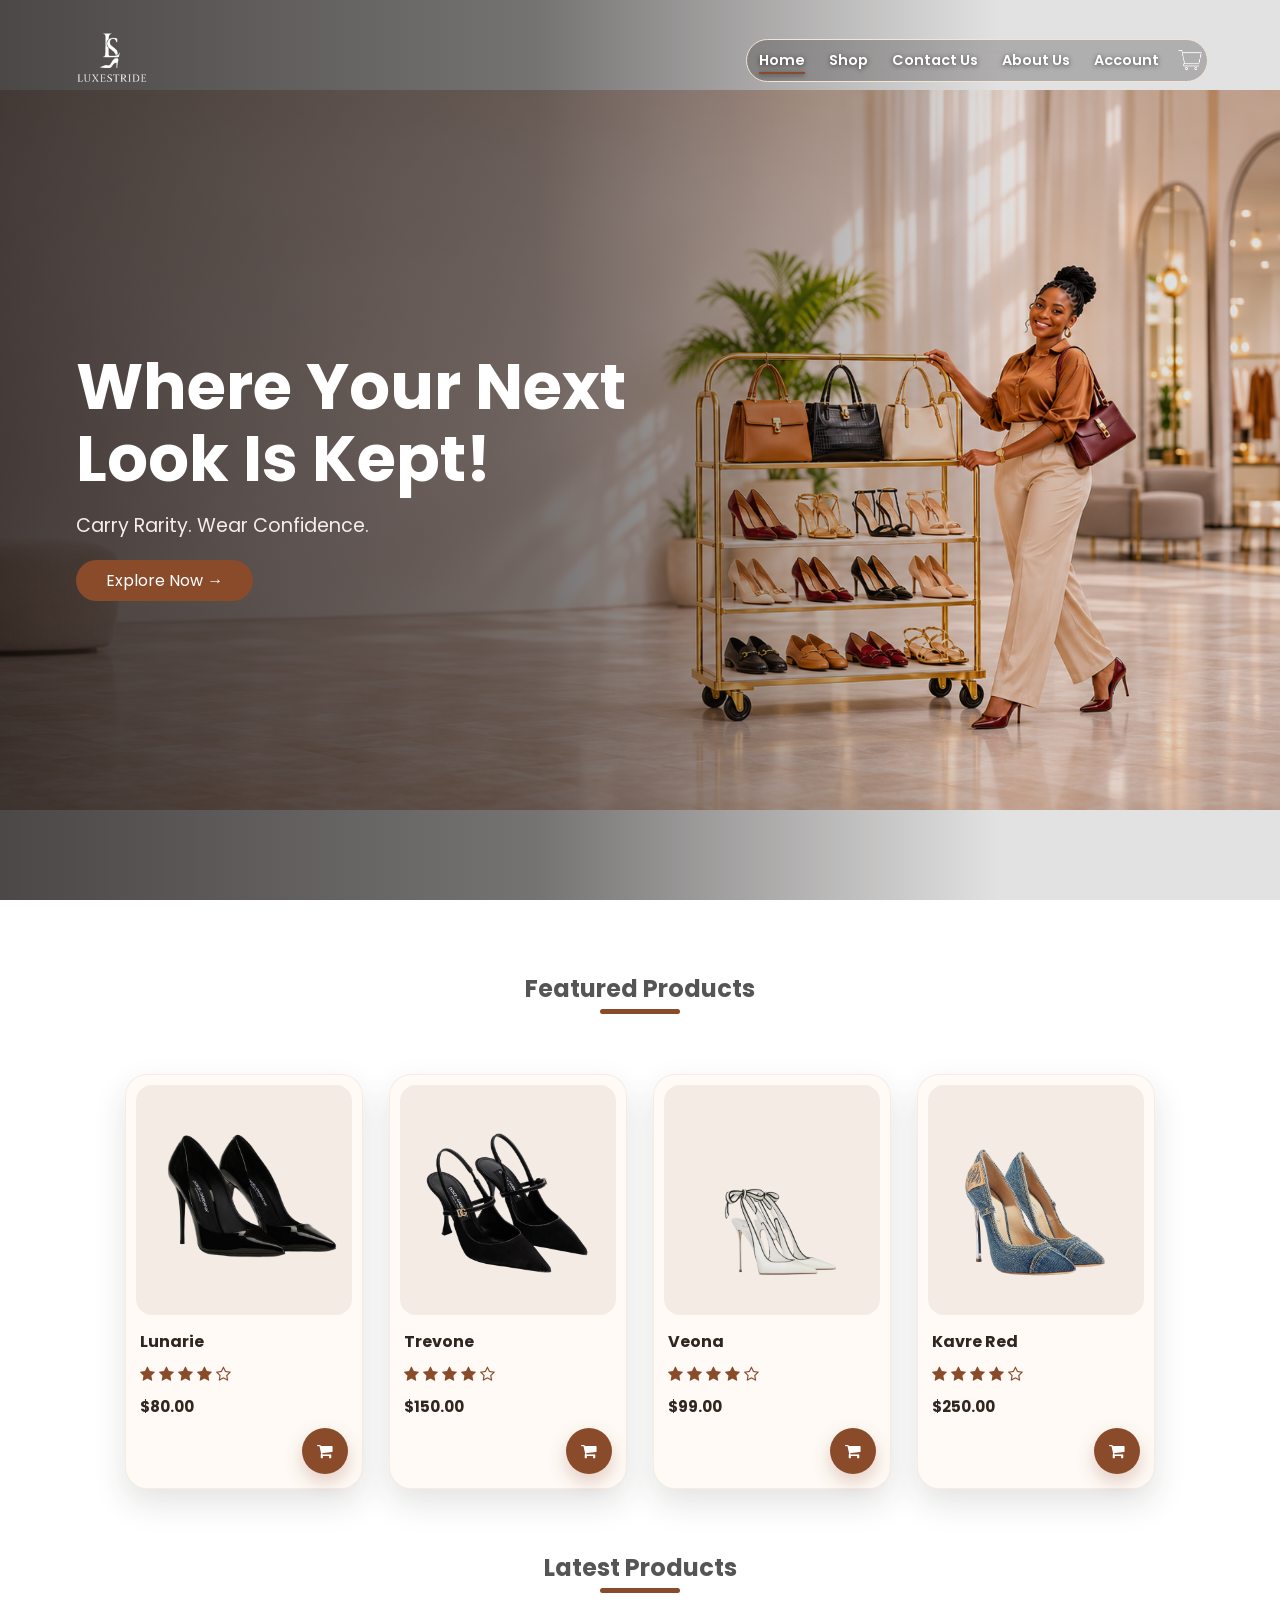
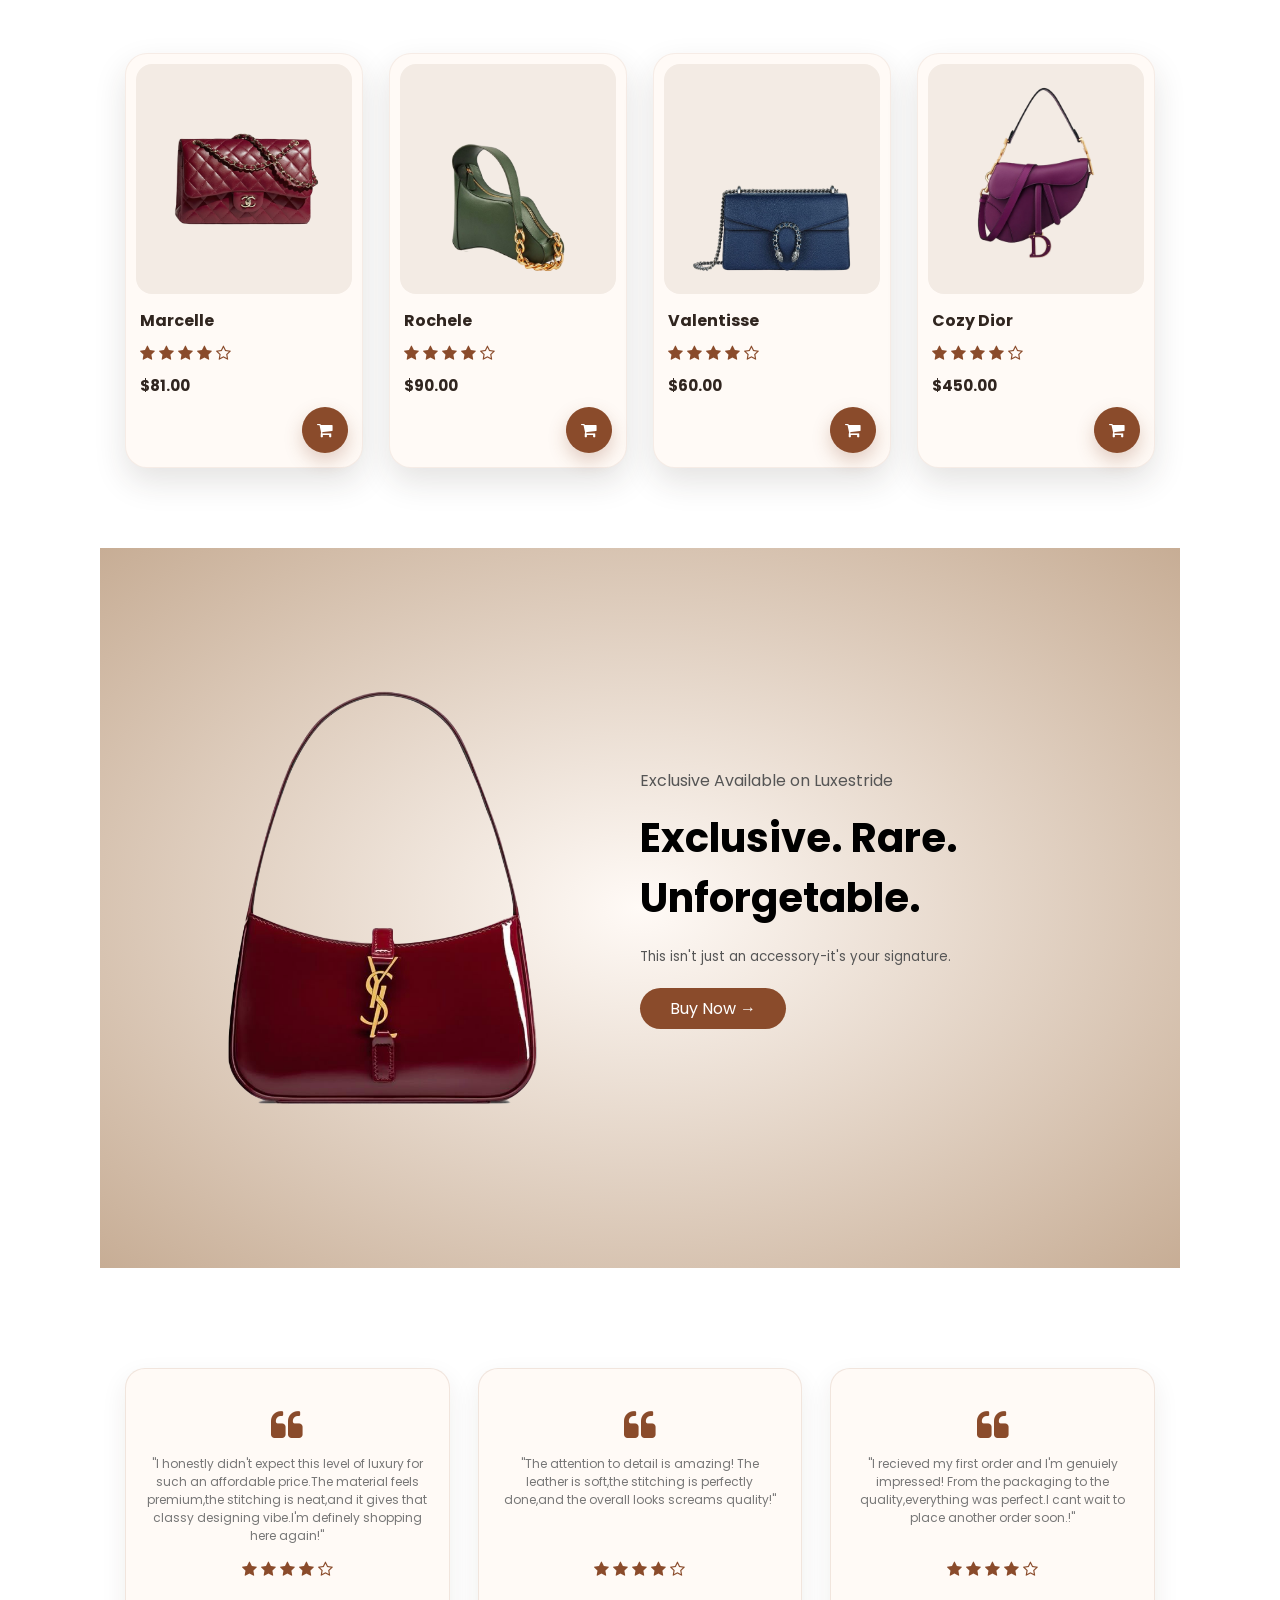
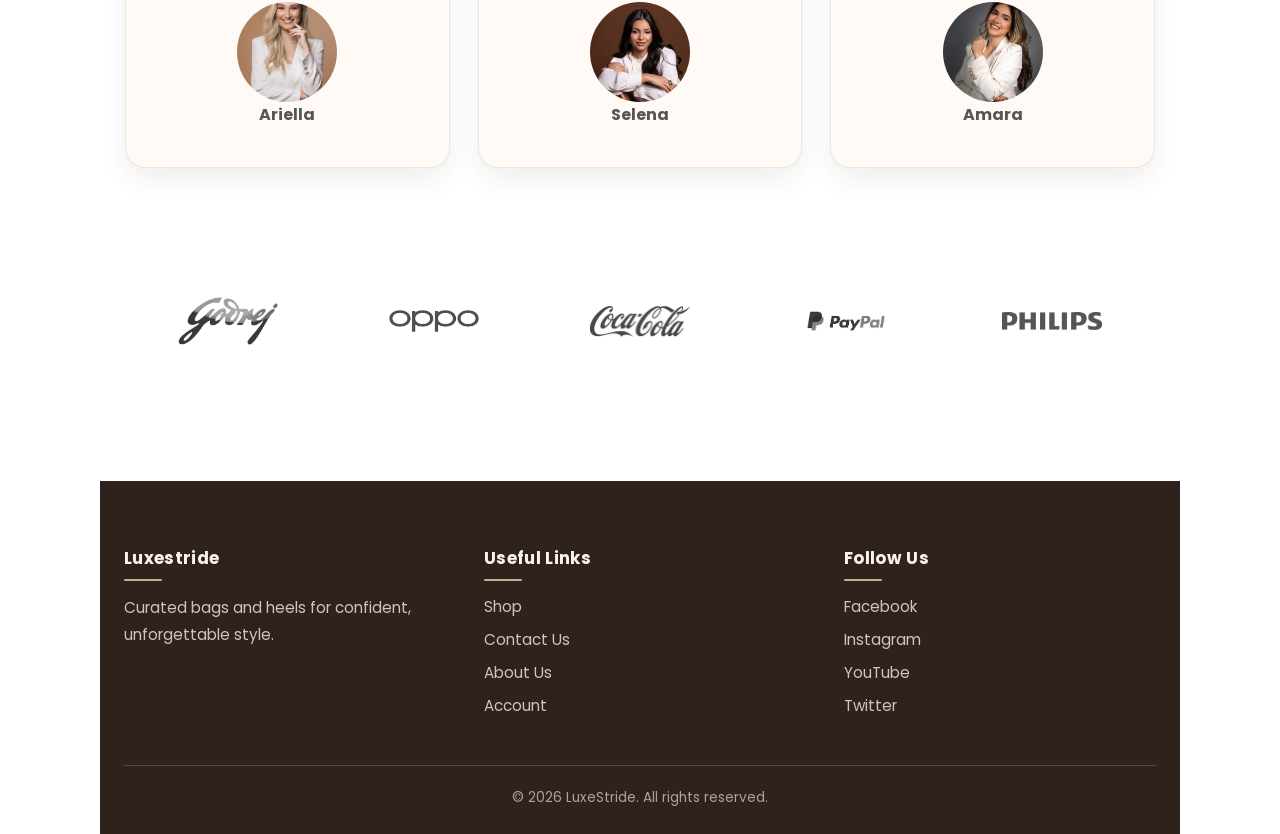
==== commit b1be8ee0: "I made the logo a link that goes back to the home page" ====
--- a/index.html
+++ b/index.html
@@ -16,7 +16,7 @@
       <div class="content">
         <div class="nav-bar">
         <div class="logo">
-             <img src="./images/my logo 2.png" alt="" height="150px">
+            <a href="index.html" class="logo-link" aria-label="LuxeStride home"><img src="./images/my logo 2.png" alt="LuxeStride" height="150px"></a>
         </div>
         
         <nav>
@@ -34,7 +34,7 @@
         </nav>
         </div>
         <div class="hero-copy">
-            <h1>Where Your Next<br><span class="hero-heading-line">Look Is Kept!</span></h1>
+            <h1>Where Your Next<br><span class="hero-heading-line">Look Is Kept!</span></h1>
             <p>Carry Rarity. Wear Confidence.</p>
             <a href="shop.html" class="btn">Explore Now &#8594;</a>
         </div>
--- a/style.css
+++ b/style.css
@@ -136,6 +136,9 @@
     height: auto;
     filter: brightness(0) invert(1);
     transition: filter 220ms ease;
+}
+.logo-link{
+    display: block;
 }
 .header .nav-bar.is-scrolled .logo img{
     filter: none;
@@ -542,8 +545,8 @@
     margin: 100px auto;
 }
 .col-5{
-    width: 160px;
-     padding: 20px; 
+    width: 128px;
+    padding: 14px;
 }
 .col-5 img{
     width: 100%;
@@ -1460,8 +1463,8 @@
     .header{
         min-height: 720px;
         background-image: linear-gradient(90deg, rgba(18, 14, 13, 0.82) 0%, rgba(18, 14, 13, 0.62) 62%, rgba(18, 14, 13, 0.28) 100%), url("images/Elegant Boutique Rack and Confident Style.png");
-        background-position: 68% center;
-        background-size: cover, cover;
+        background-position: center, right center;
+        background-size: cover, auto 100%;
     }
     .header .content{
         min-height: 720px;
@@ -1551,7 +1554,9 @@
     }
     .col-5{
         width: 100%;
-        padding: 12px;
+        max-width: 108px;
+        padding: 9px;
+        margin: 0 auto;
     }
     .footer{
         width: calc(100% - 32px);
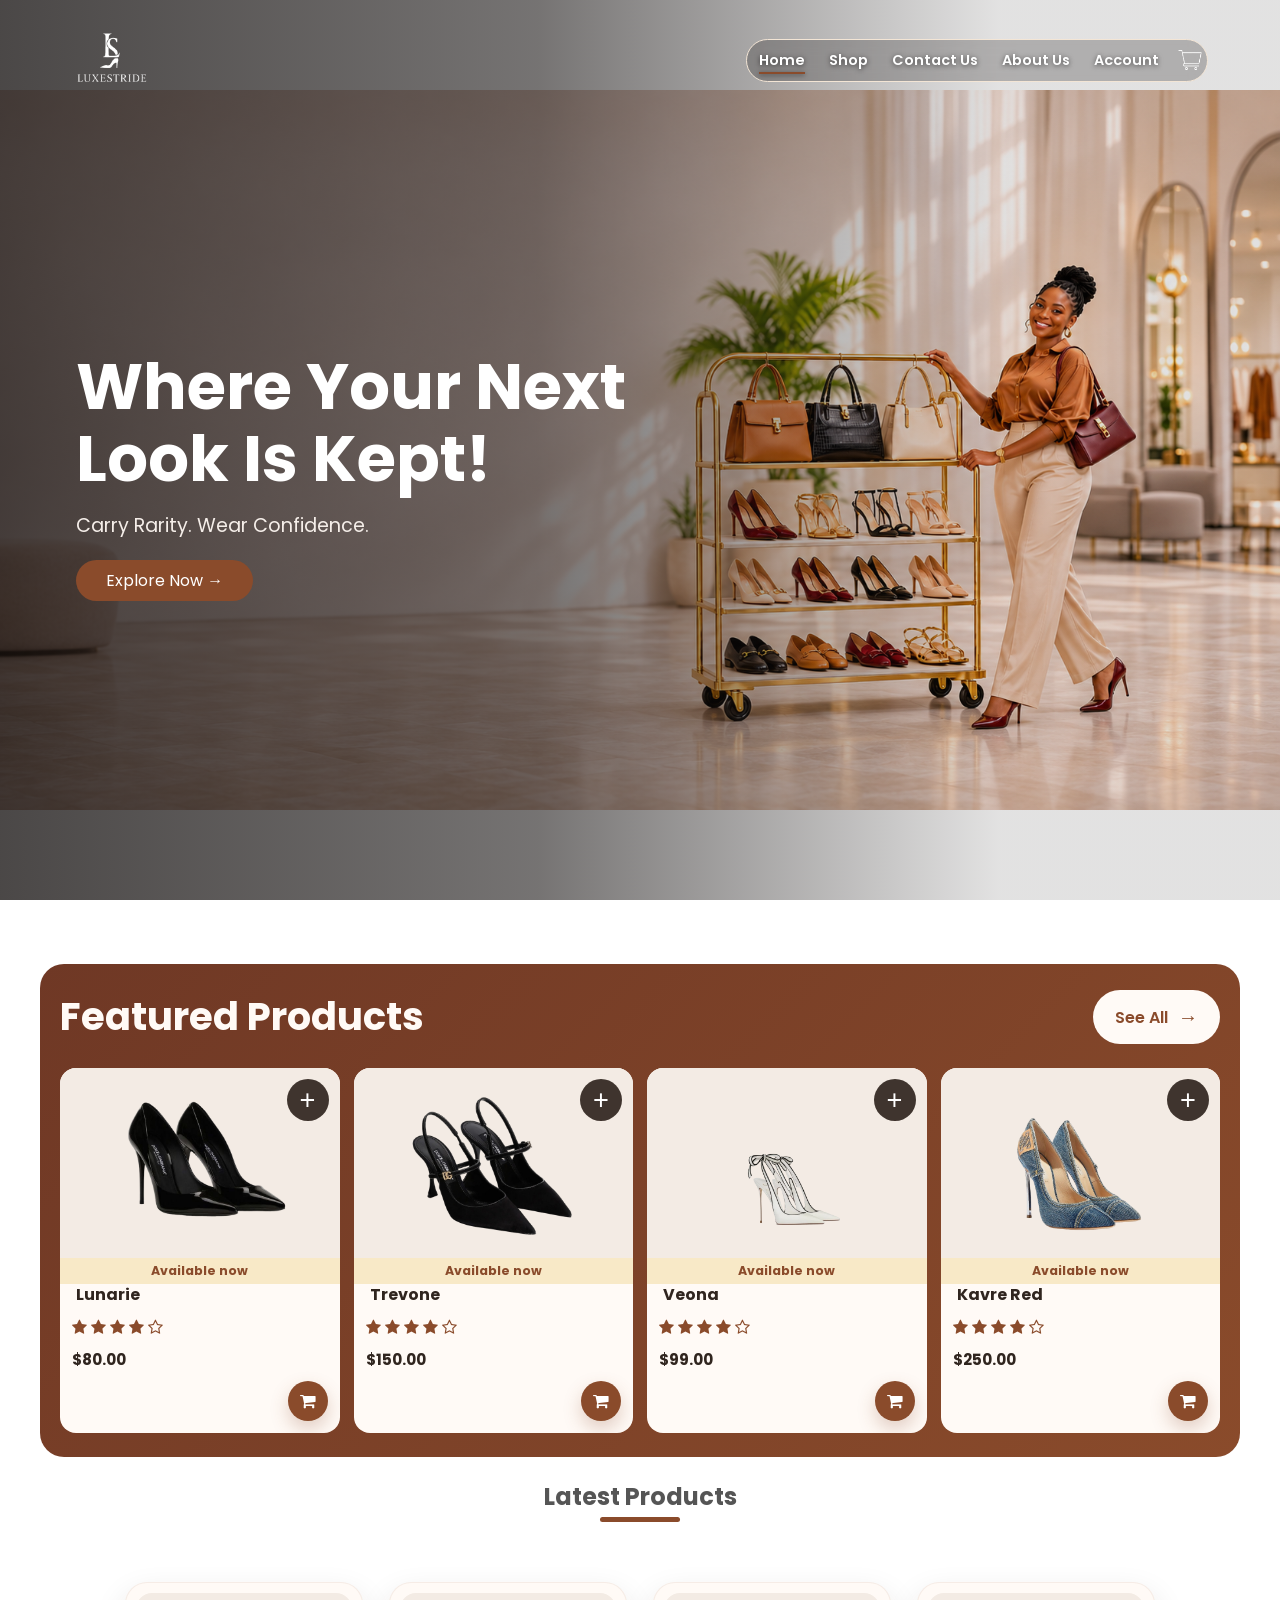
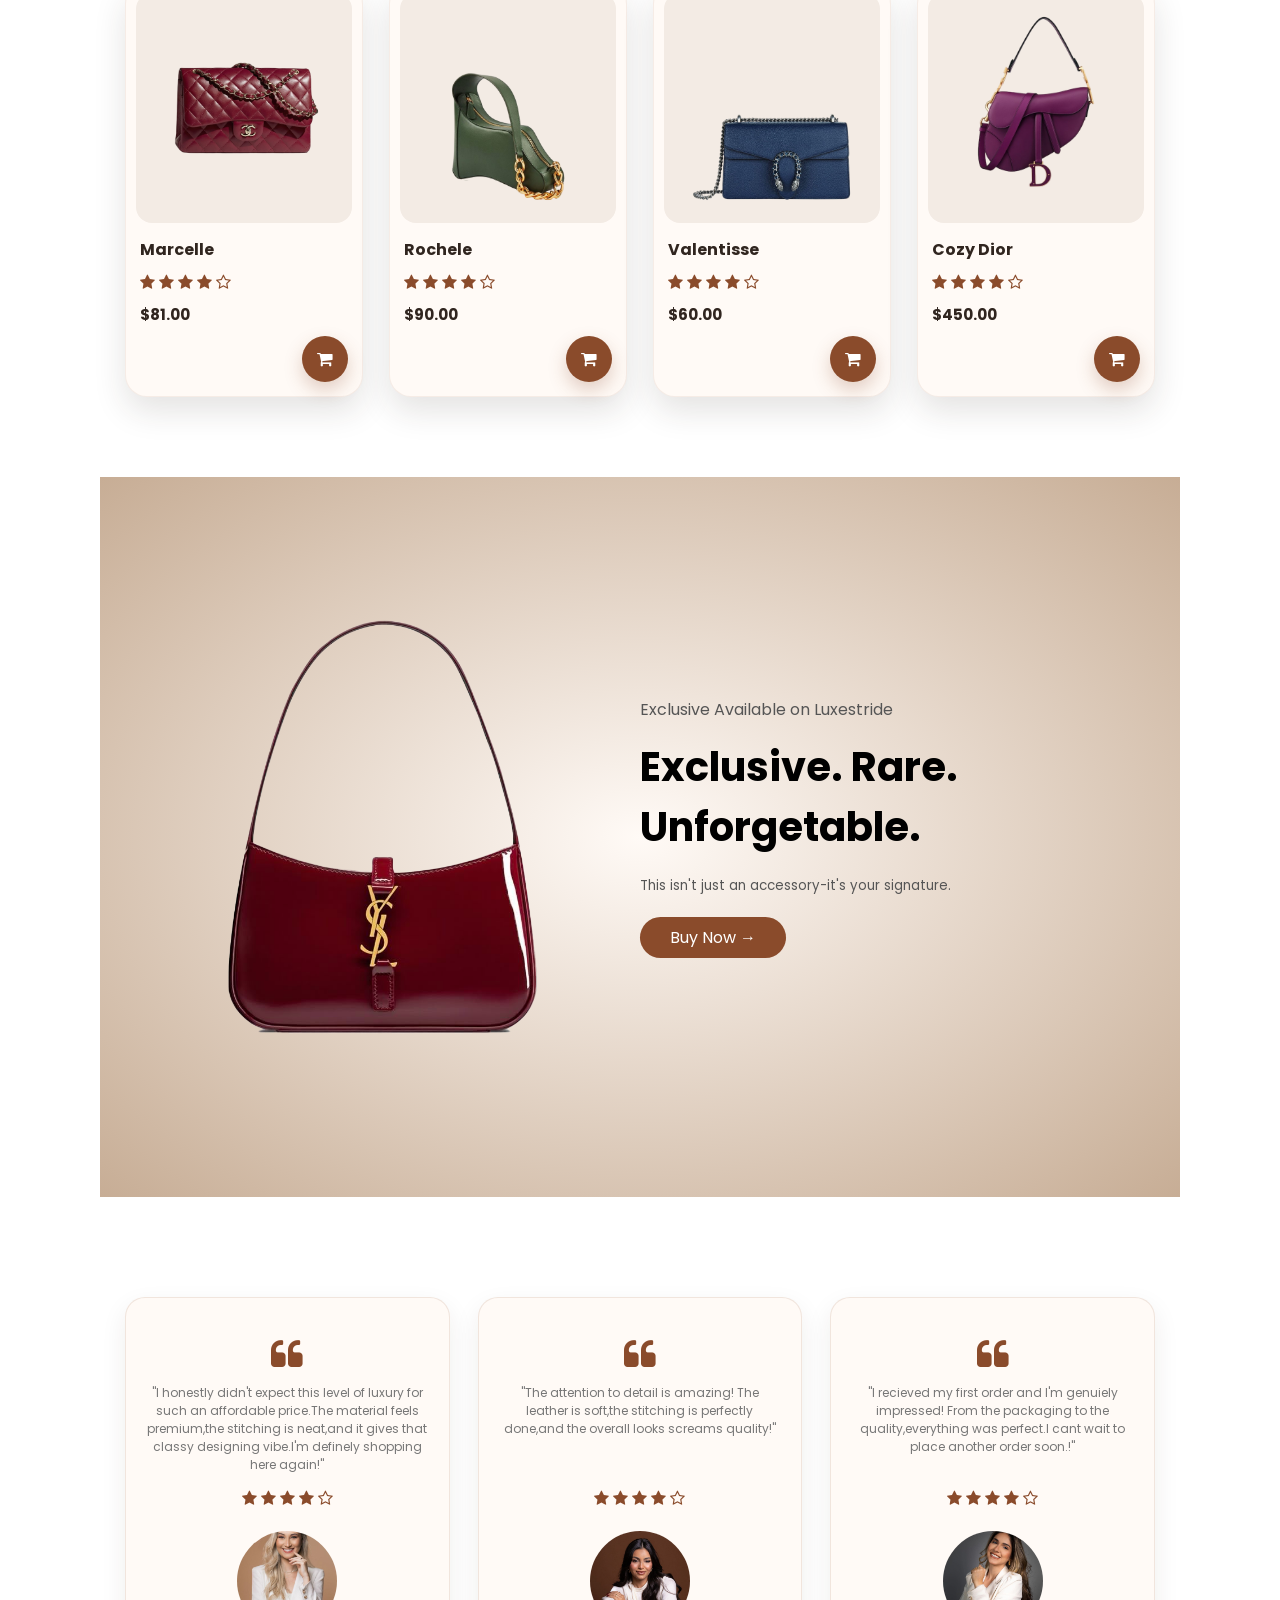
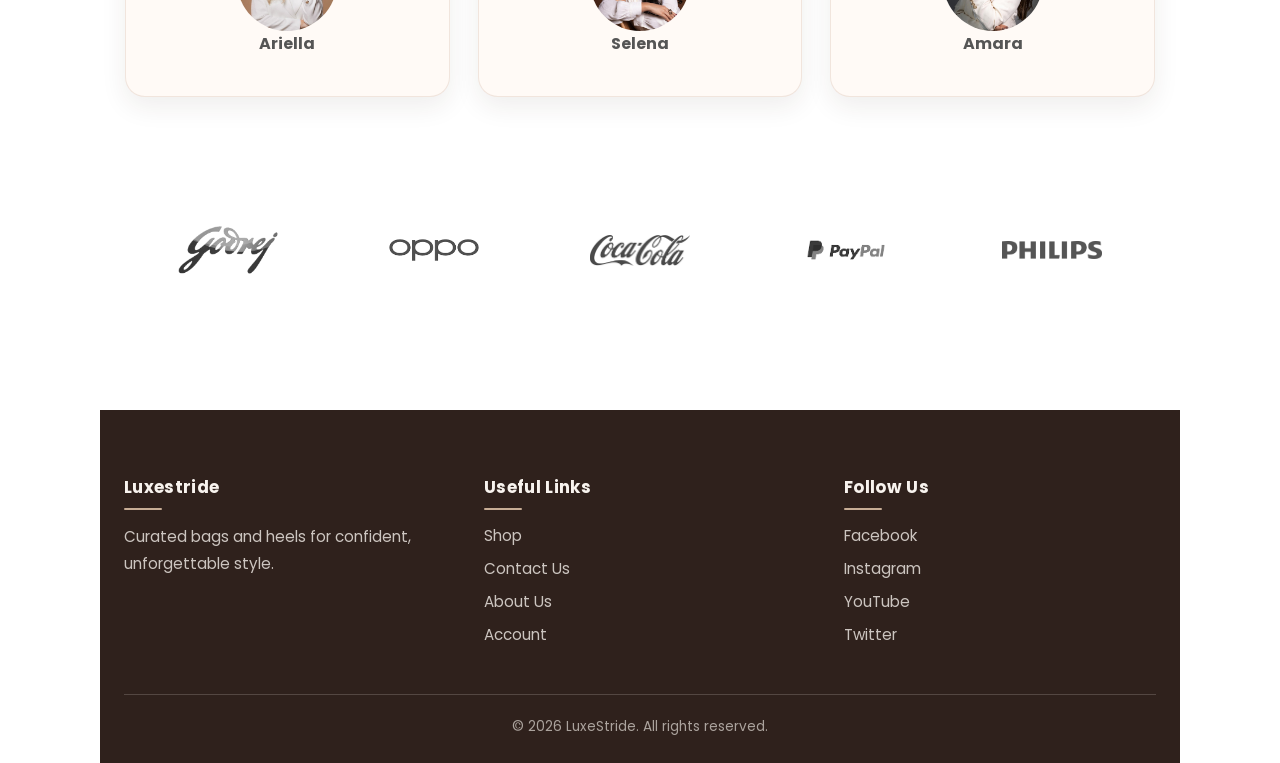
==== commit 70288b3f: "I restyled the featured product card" ====
--- a/index.html
+++ b/index.html
@@ -16,7 +16,7 @@
       <div class="content">
         <div class="nav-bar">
         <div class="logo">
-            <a href="index.html" class="logo-link" aria-label="LuxeStride home"><img src="./images/my logo 2.png" alt="LuxeStride" height="150px"></a>
+            <a href="index.html" class="logo-link" aria-label="LuxeStride home"><img src="./images/my logo 2.png" alt="LuxeStride" height="150px"></a>
         </div>
         
         <nav>
@@ -34,17 +34,20 @@
         </nav>
         </div>
         <div class="hero-copy">
-            <h1>Where Your Next<br><span class="hero-heading-line">Look Is Kept!</span></h1>
+            <h1>Where Your Next <span class="hero-heading-line">Look Is Kept!</span></h1>
             <p>Carry Rarity. Wear Confidence.</p>
             <a href="shop.html" class="btn">Explore Now &#8594;</a>
         </div>
       </div>
     </header>
 
-     <!-------Featured products----->
-     <div class="small-container featured-section">
-        <h2 class="title">Featured Products</h2>
-        <div class="product-grid">
+     <!-------Featured products----->
+     <div class="small-container featured-section">
+        <div class="featured-heading">
+            <h2>Featured Products</h2>
+            <a href="shop.html">See All <span aria-hidden="true">&#8594;</span></a>
+        </div>
+        <div class="product-grid featured-grid">
             <div class="col-4">
                 <img src="images/ef3765ca-702d-4513-b9f7-eea903f3fced_removalai_preview.png" alt="Black pointed-toe pumps">
                 <h4>Lunarie</h4>
@@ -101,9 +104,11 @@
                 <p>$250.00</p>
                 <button class="product-cart" type="button" aria-label="Add Kavre Red to cart"><i class="fa fa-shopping-cart" aria-hidden="true"></i></button>
             </div>
-
-        </div>
-         <h2 class="title">Latest Products</h2>
+
+        </div>
+     </div>
+     <div class="small-container latest-section">
+         <h2 class="title">Latest Products</h2>
            <div class="product-grid">
             <div class="col-4">
                    <img src="images/36d7e21a-650d-45ff-8443-e11ffb7e248c_removalai_preview.png" alt="Burgundy quilted chain handbag">
@@ -162,8 +167,8 @@
                 <button class="product-cart" type="button" aria-label="Add Cozy Dior to cart"><i class="fa fa-shopping-cart" aria-hidden="true"></i></button>
             </div>
 
-     </div>
-     </div>
+     </div>
+     </div>
      <!---------offer-------->
      <div class="offer">
         <div class="small-container">
--- a/style.css
+++ b/style.css
@@ -322,6 +322,11 @@
     display: block;
     white-space: nowrap;
 }
+@media (min-width: 761px){
+    .header .hero-copy h1{
+        white-space: nowrap;
+    }
+}
 .header .hero-copy p{
     color: #f5eee9;
     font-size: clamp(1rem, 1.5vw, 1.25rem);
@@ -358,7 +363,38 @@
     padding-right: 25px;
 }
 .featured-section{
-    padding-top: 64px;
+    max-width: 1200px;
+    margin: 64px auto 0;
+    padding: 26px 20px 24px;
+    border-radius: 24px;
+    background: linear-gradient(135deg, #6f3825, var(--brand-accent));
+}
+.featured-heading{
+    display: flex;
+    align-items: center;
+    justify-content: space-between;
+    gap: 20px;
+    margin-bottom: 24px;
+}
+.featured-heading h2{
+    margin: 0;
+    color: #fffaf6;
+    font-size: clamp(1.8rem, 3vw, 2.5rem);
+    line-height: 1.1;
+}
+.featured-heading a{
+    display: inline-flex;
+    align-items: center;
+    gap: 10px;
+    padding: 12px 22px;
+    border-radius: 999px;
+    background: #fffaf6;
+    color: var(--brand-accent);
+    font-weight: 600;
+    white-space: nowrap;
+}
+.featured-heading a span{
+    font-size: 1.25rem;
 }
 .product-grid{
     display: grid;
@@ -366,6 +402,70 @@
     gap: 26px;
     align-items: stretch;
     margin-bottom: 54px;
+}
+.featured-grid{
+    grid-template-columns: repeat(4, minmax(0, 1fr));
+    gap: 14px;
+    margin-bottom: 0;
+}
+.featured-grid .col-4{
+    min-height: 0;
+    padding: 0 0 58px;
+    overflow: hidden;
+    border: 0;
+    border-radius: 16px;
+    box-shadow: none;
+}
+.featured-grid .col-4::before{
+    content: "+";
+    position: absolute;
+    top: 11px;
+    right: 11px;
+    z-index: 1;
+    display: grid;
+    width: 42px;
+    height: 42px;
+    place-items: center;
+    border-radius: 50%;
+    background: rgba(48, 37, 31, 0.92);
+    color: #fff;
+    font-size: 1.7rem;
+    font-weight: 300;
+    line-height: 1;
+}
+.featured-grid .col-4::after{
+    content: "Available now";
+    position: absolute;
+    top: 190px;
+    right: 0;
+    left: 0;
+    padding: 4px 8px;
+    background: #f8e9c7;
+    color: var(--brand-accent);
+    font-size: 0.78rem;
+    font-weight: 700;
+    text-align: center;
+}
+.featured-grid .col-4 img{
+    height: 190px;
+    padding: 8px;
+    border-radius: 0;
+    background: var(--card-image);
+}
+.featured-grid .col-4 h4{
+    margin-top: 24px;
+    padding: 0 12px;
+}
+.featured-grid .col-4 .rating,
+.featured-grid .col-4 p{
+    margin-left: 12px;
+    margin-right: 12px;
+}
+.featured-grid .product-cart{
+    right: 12px;
+    bottom: 12px;
+    width: 40px;
+    height: 40px;
 }
 .col-4{
     position: relative;
@@ -397,7 +497,7 @@
 }
 .title{
     text-align: center;
-    margin: 0 auto 60px;
+    margin: 15px auto 60px;
     position: relative;
     line-height: 50px;
     color: #555;
@@ -837,22 +937,24 @@
     box-shadow: 0 22px 55px rgba(48, 37, 31, 0.13);
 }
 .about-image{
-    min-height: 520px;
+    min-height: 0;
+    aspect-ratio: 1 / 1;
+    overflow: hidden;
     background: var(--card-image);
 }
 .about-image img{
     display: block;
     width: 100%;
     height: 100%;
-    min-height: 520px;
+    min-height: 0;
     border-radius: 0;
     object-fit: cover;
 }
 .about-text{
     display: flex;
     flex-direction: column;
-    justify-content: center;
-    padding: 52px;
+    justify-content: flex-start;
+    padding: 52px 52px 0;
 }
 .about-cta{
     display: inline-flex;
@@ -1411,6 +1513,9 @@
     .about-image img{
         min-height: 380px;
     }
+    .about-image{
+        aspect-ratio: auto;
+    }
     .about-image img{
         height: 52vw;
         max-height: 520px;
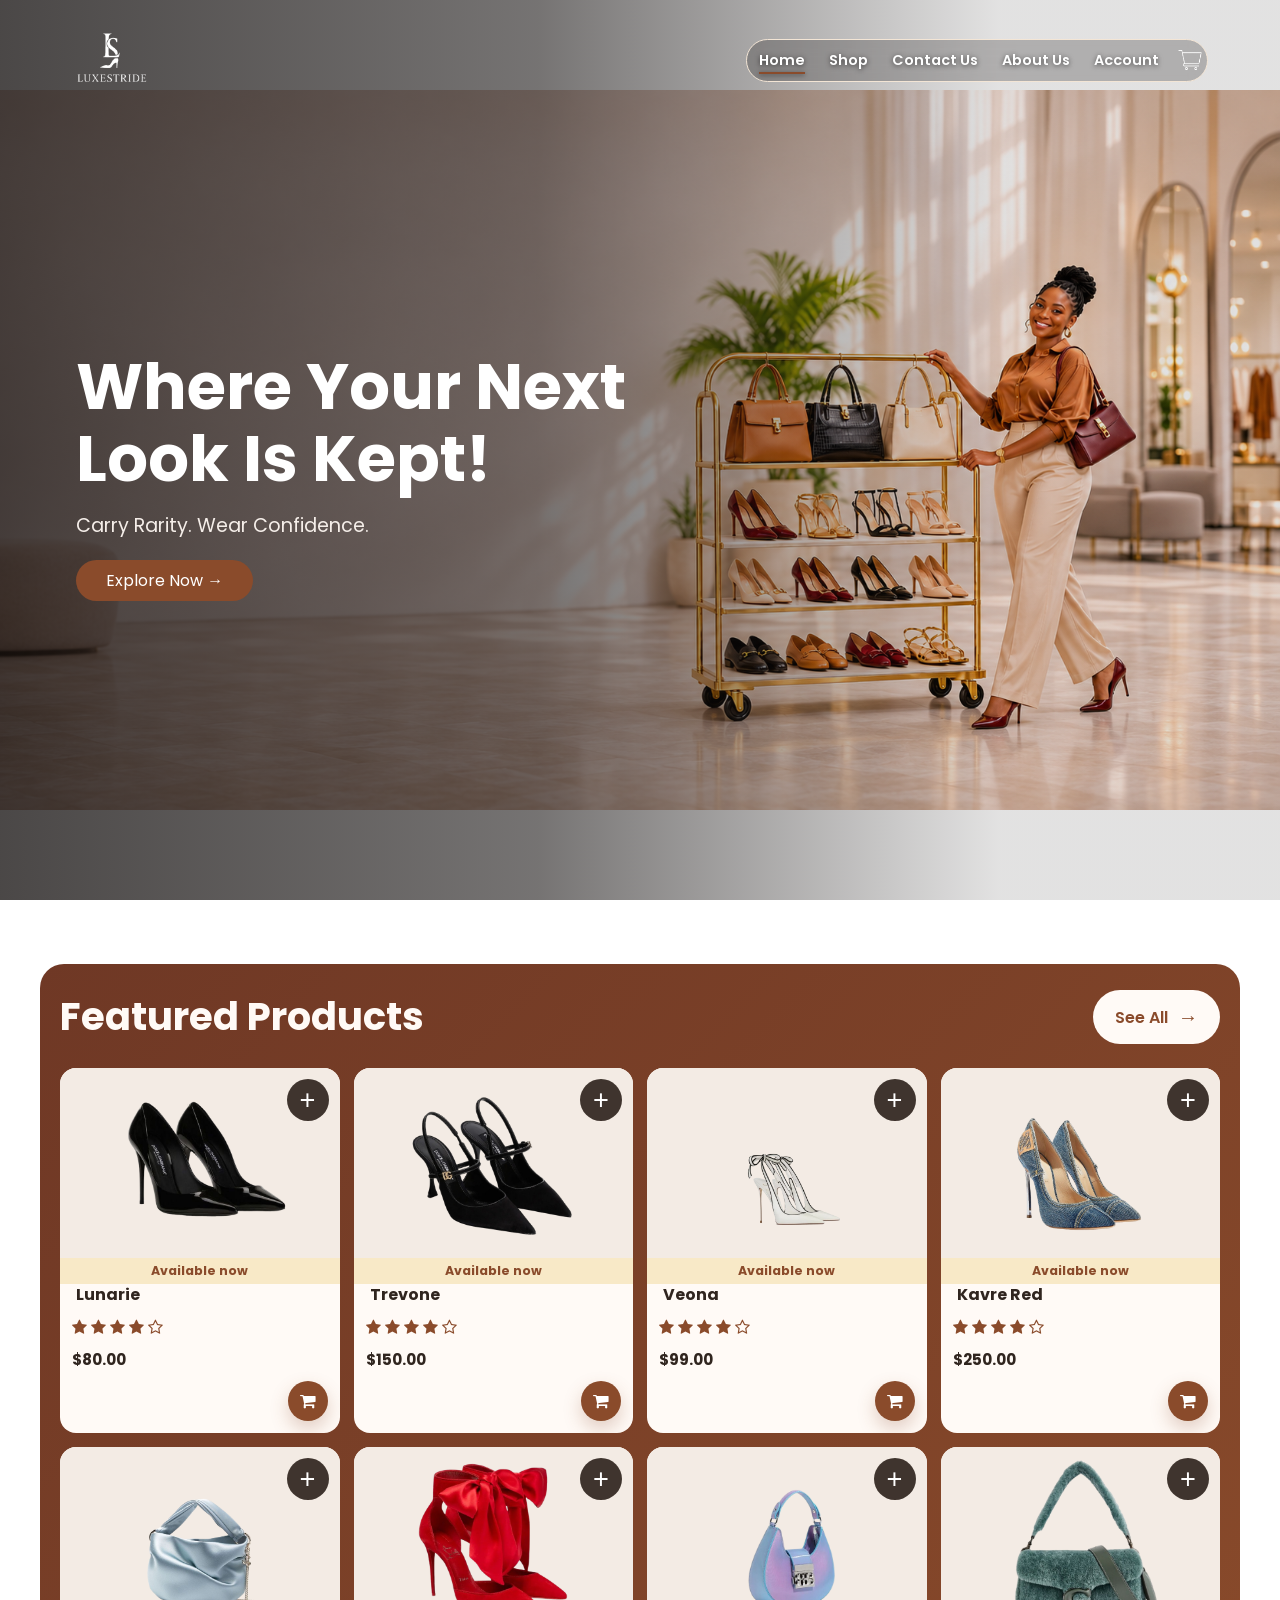
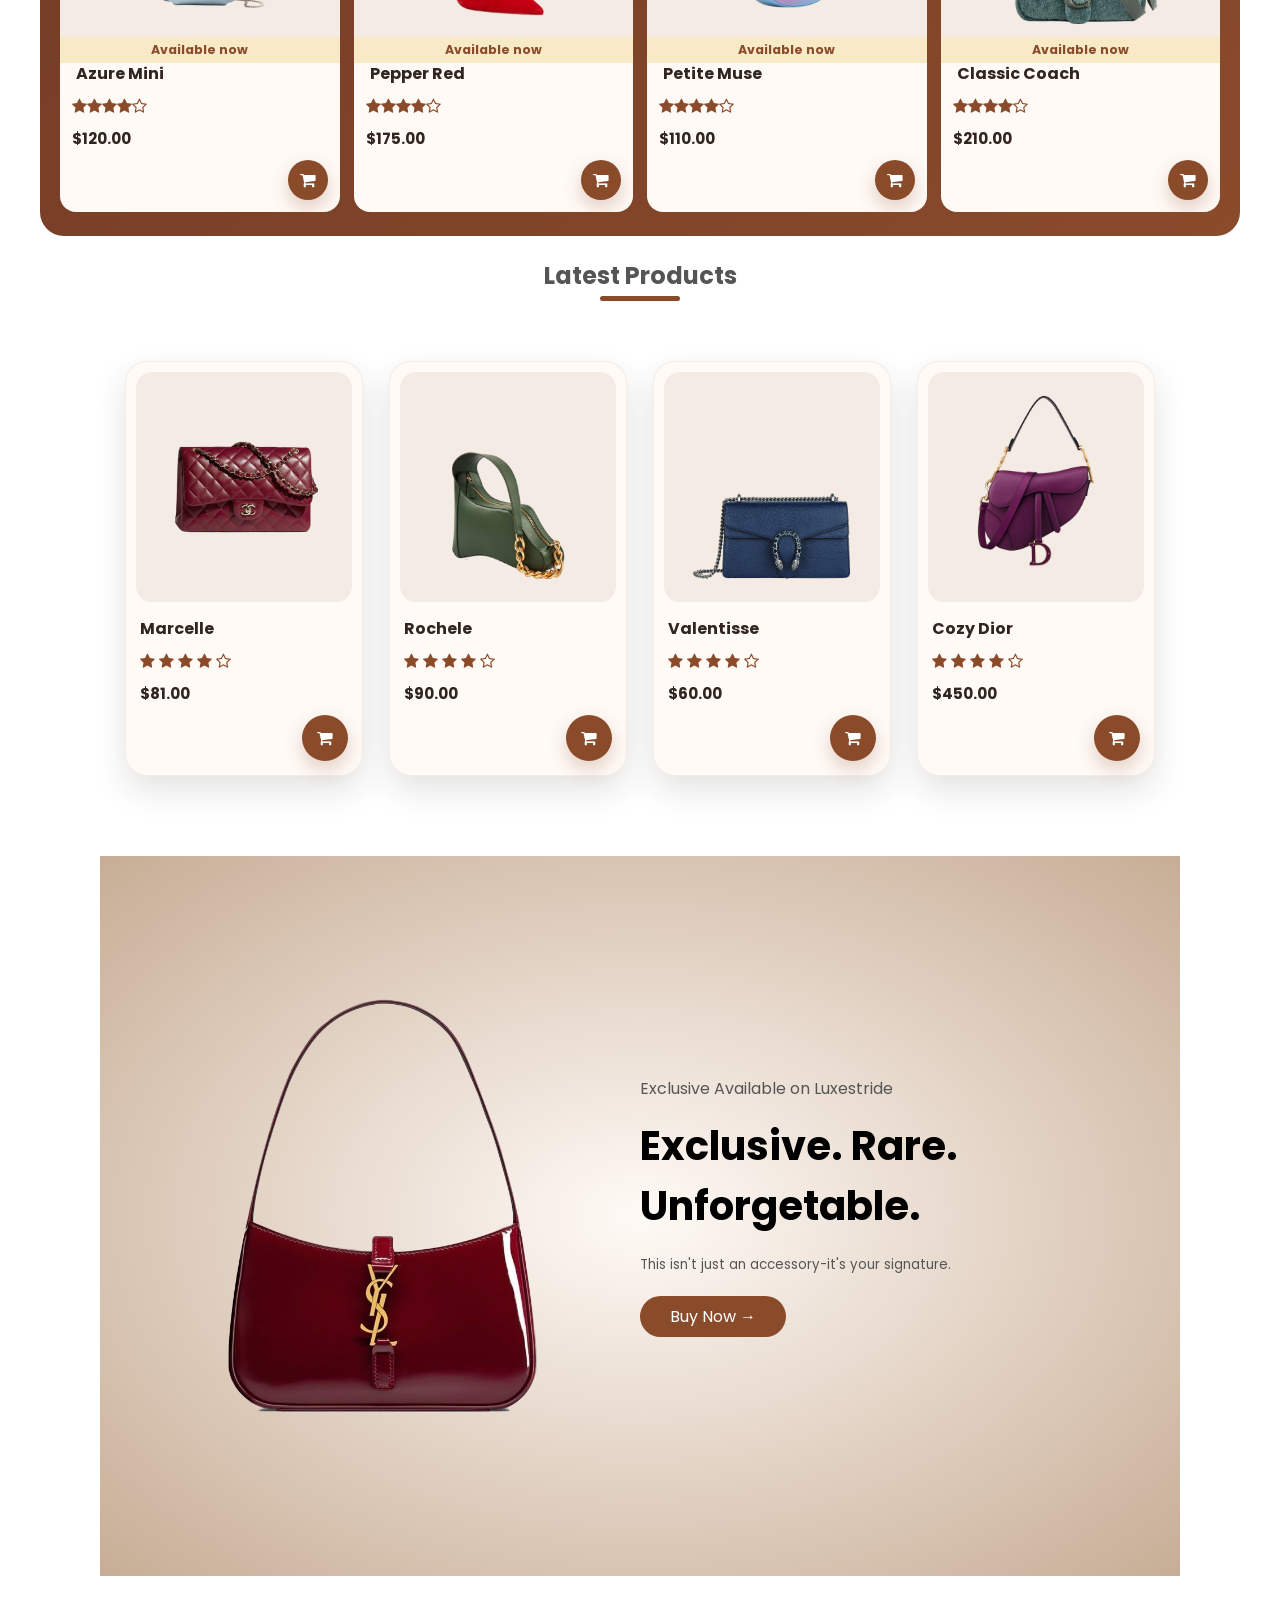
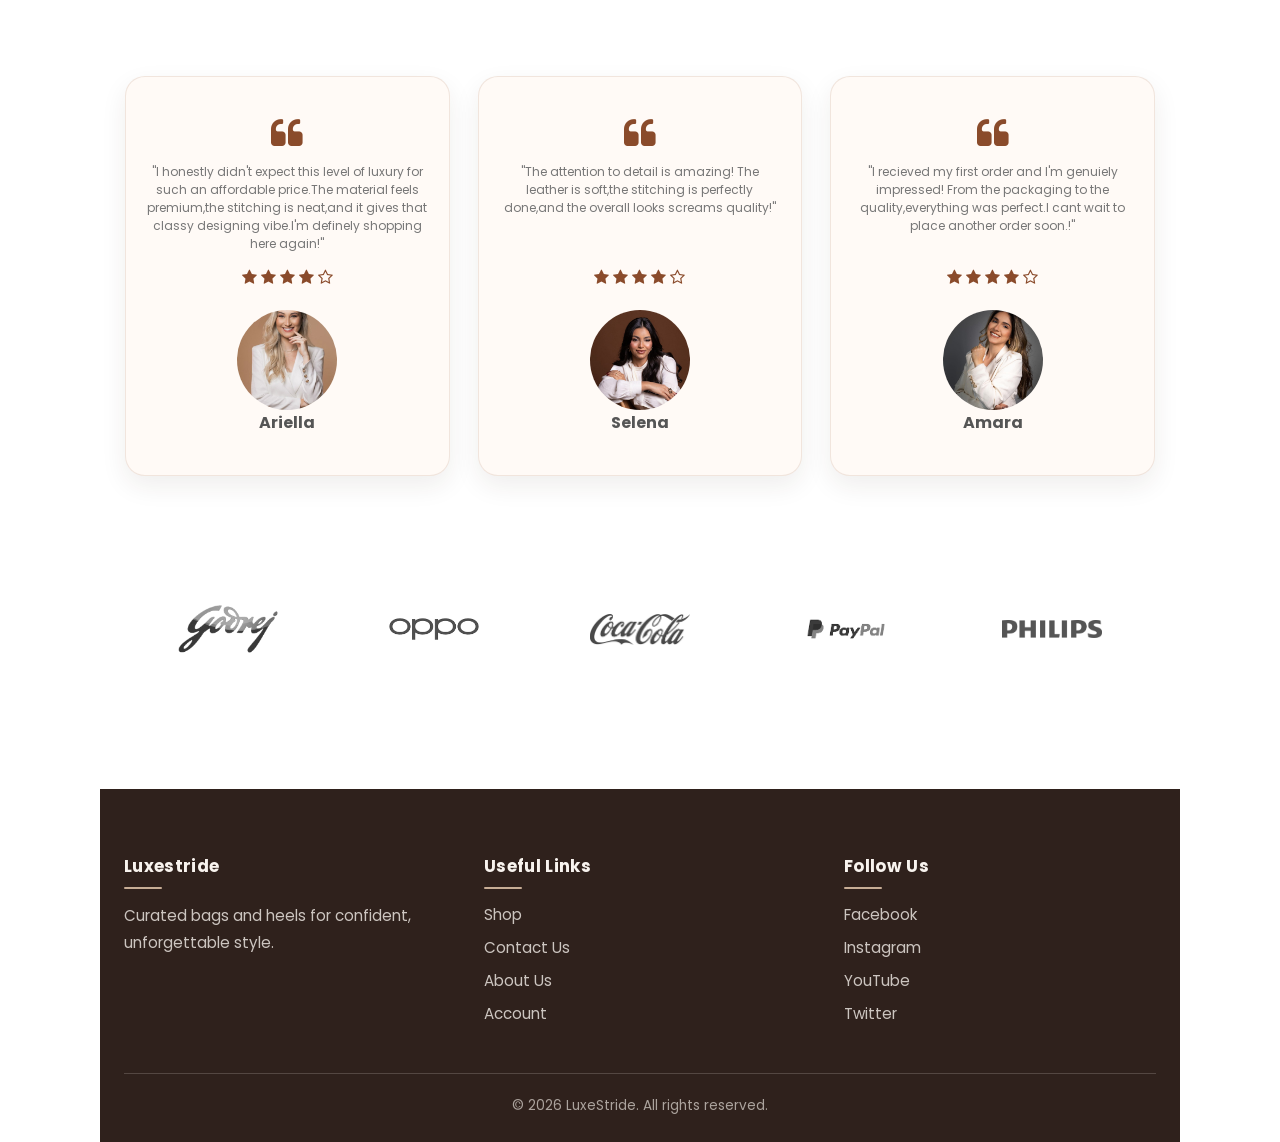
==== commit 3556fa79: "i changed the featured product section" ====
--- a/index.html
+++ b/index.html
@@ -45,7 +45,11 @@
      <div class="small-container featured-section">
         <div class="featured-heading">
             <h2>Featured Products</h2>
-            <a href="shop.html">See All <span aria-hidden="true">&#8594;</span></a>
+            <div class="featured-actions">
+                <button class="featured-scroll" type="button" data-scroll="left" aria-label="Show previous featured products">&#8592;</button>
+                <a href="shop.html">See All <span aria-hidden="true">&#8594;</span></a>
+                <button class="featured-scroll" type="button" data-scroll="right" aria-label="Show more featured products">&#8594;</button>
+            </div>
         </div>
         <div class="product-grid featured-grid">
             <div class="col-4">
@@ -90,8 +94,8 @@
                 <p>$99.00</p>
                 <button class="product-cart" type="button" aria-label="Add Veona to cart"><i class="fa fa-shopping-cart" aria-hidden="true"></i></button>
             </div>
-        <div class="col-4">
-                <img src="images/2ef33708-7a3e-43e7-9dee-83dfdbdebee4_removalai_preview.png" alt="Blue denim pumps">
+        <div class="col-4">
+                <img src="images/2ef33708-7a3e-43e7-9dee-83dfdbdebee4_removalai_preview.png" alt="Blue denim pumps">
                 <h4>kavre red</h4>
                 <div class="rating">
                     <i class="fa fa-star" ></i>
@@ -102,8 +106,44 @@
 
                 </div>
                 <p>$250.00</p>
-                <button class="product-cart" type="button" aria-label="Add Kavre Red to cart"><i class="fa fa-shopping-cart" aria-hidden="true"></i></button>
-            </div>
+                <button class="product-cart" type="button" aria-label="Add Kavre Red to cart"><i class="fa fa-shopping-cart" aria-hidden="true"></i></button>
+            </div>
+        <div class="col-4">
+                <img src="images/blue bag.png" alt="Blue structured handbag">
+                <h4>Azure Mini</h4>
+                <div class="rating">
+                    <i class="fa fa-star"></i><i class="fa fa-star"></i><i class="fa fa-star"></i><i class="fa fa-star"></i><i class="fa fa-star-o"></i>
+                </div>
+                <p>$120.00</p>
+                <button class="product-cart" type="button" aria-label="Add Azure Mini to cart"><i class="fa fa-shopping-cart" aria-hidden="true"></i></button>
+            </div>
+        <div class="col-4">
+                <img src="images/pepper red heels 2.png" alt="Red heeled sandals">
+                <h4>Pepper Red</h4>
+                <div class="rating">
+                    <i class="fa fa-star"></i><i class="fa fa-star"></i><i class="fa fa-star"></i><i class="fa fa-star"></i><i class="fa fa-star-o"></i>
+                </div>
+                <p>$175.00</p>
+                <button class="product-cart" type="button" aria-label="Add Pepper Red to cart"><i class="fa fa-shopping-cart" aria-hidden="true"></i></button>
+            </div>
+        <div class="col-4">
+                <img src="images/small purse.png" alt="Small neutral purse">
+                <h4>Petite Muse</h4>
+                <div class="rating">
+                    <i class="fa fa-star"></i><i class="fa fa-star"></i><i class="fa fa-star"></i><i class="fa fa-star"></i><i class="fa fa-star-o"></i>
+                </div>
+                <p>$110.00</p>
+                <button class="product-cart" type="button" aria-label="Add Petite Muse to cart"><i class="fa fa-shopping-cart" aria-hidden="true"></i></button>
+            </div>
+        <div class="col-4">
+                <img src="images/coach bag 3.png" alt="Coach shoulder bag">
+                <h4>Classic Coach</h4>
+                <div class="rating">
+                    <i class="fa fa-star"></i><i class="fa fa-star"></i><i class="fa fa-star"></i><i class="fa fa-star"></i><i class="fa fa-star-o"></i>
+                </div>
+                <p>$210.00</p>
+                <button class="product-cart" type="button" aria-label="Add Classic Coach to cart"><i class="fa fa-shopping-cart" aria-hidden="true"></i></button>
+            </div>
 
         </div>
      </div>
--- a/style.css
+++ b/style.css
@@ -367,6 +367,7 @@
     margin: 64px auto 0;
     padding: 26px 20px 24px;
     border-radius: 24px;
+    position: relative;
     background: linear-gradient(135deg, #6f3825, var(--brand-accent));
 }
 .featured-heading{
@@ -395,6 +396,23 @@
 }
 .featured-heading a span{
     font-size: 1.25rem;
+}
+.featured-actions{
+    display: flex;
+    align-items: center;
+    gap: 8px;
+}
+.featured-scroll{
+    display: none;
+    width: 34px;
+    height: 34px;
+    place-items: center;
+    border: 1px solid rgba(255, 250, 246, 0.65);
+    border-radius: 50%;
+    background: transparent;
+    color: #fffaf6;
+    cursor: pointer;
+    font-size: 1.1rem;
 }
 .product-grid{
     display: grid;
@@ -1608,6 +1626,64 @@
     .shop-grid{
         gap: 16px;
     }
+    .featured-section .featured-grid{
+        display: grid;
+        grid-template-columns: none;
+        grid-auto-flow: column;
+        grid-auto-columns: minmax(172px, 72%);
+        gap: 12px;
+        overflow-x: auto;
+        overscroll-behavior-inline: contain;
+        padding-bottom: 6px;
+        scrollbar-width: none;
+    }
+    .featured-section .featured-grid .col-4{
+        padding-bottom: 48px;
+    }
+    .featured-section .featured-grid .col-4 img{
+        height: 142px;
+    }
+    .featured-section .featured-grid .col-4::after{
+        top: 142px;
+    }
+    .featured-section .featured-grid .col-4 h4{
+        margin-top: 23px;
+        font-size: 0.92rem;
+    }
+    .featured-section .featured-grid .col-4 p{
+        font-size: 0.86rem;
+    }
+    .featured-scroll{
+        position: absolute;
+        top: 57%;
+        z-index: 3;
+        display: grid;
+        opacity: 0;
+        pointer-events: none;
+        border: 1px solid rgba(48, 37, 31, 0.35);
+        background: #fffaf6;
+        color: var(--card-ink);
+        box-shadow: 0 4px 12px rgba(48, 37, 31, 0.16);
+        transform: translateY(-50%);
+        transition: opacity 180ms ease, box-shadow 180ms ease;
+    }
+    .featured-scroll[data-scroll="left"]{
+        left: 4px;
+    }
+    .featured-scroll[data-scroll="right"]{
+        right: 4px;
+    }
+    .featured-section.is-cards-hovered .featured-scroll,
+    .featured-scroll:focus-visible{
+        opacity: 1;
+        pointer-events: auto;
+    }
+    .featured-scroll:hover{
+        box-shadow: 0 6px 16px rgba(48, 37, 31, 0.24);
+    }
+    .featured-section .featured-grid::-webkit-scrollbar{
+        display: none;
+    }
     .shop-grid{
         margin-bottom: 20px;
     }
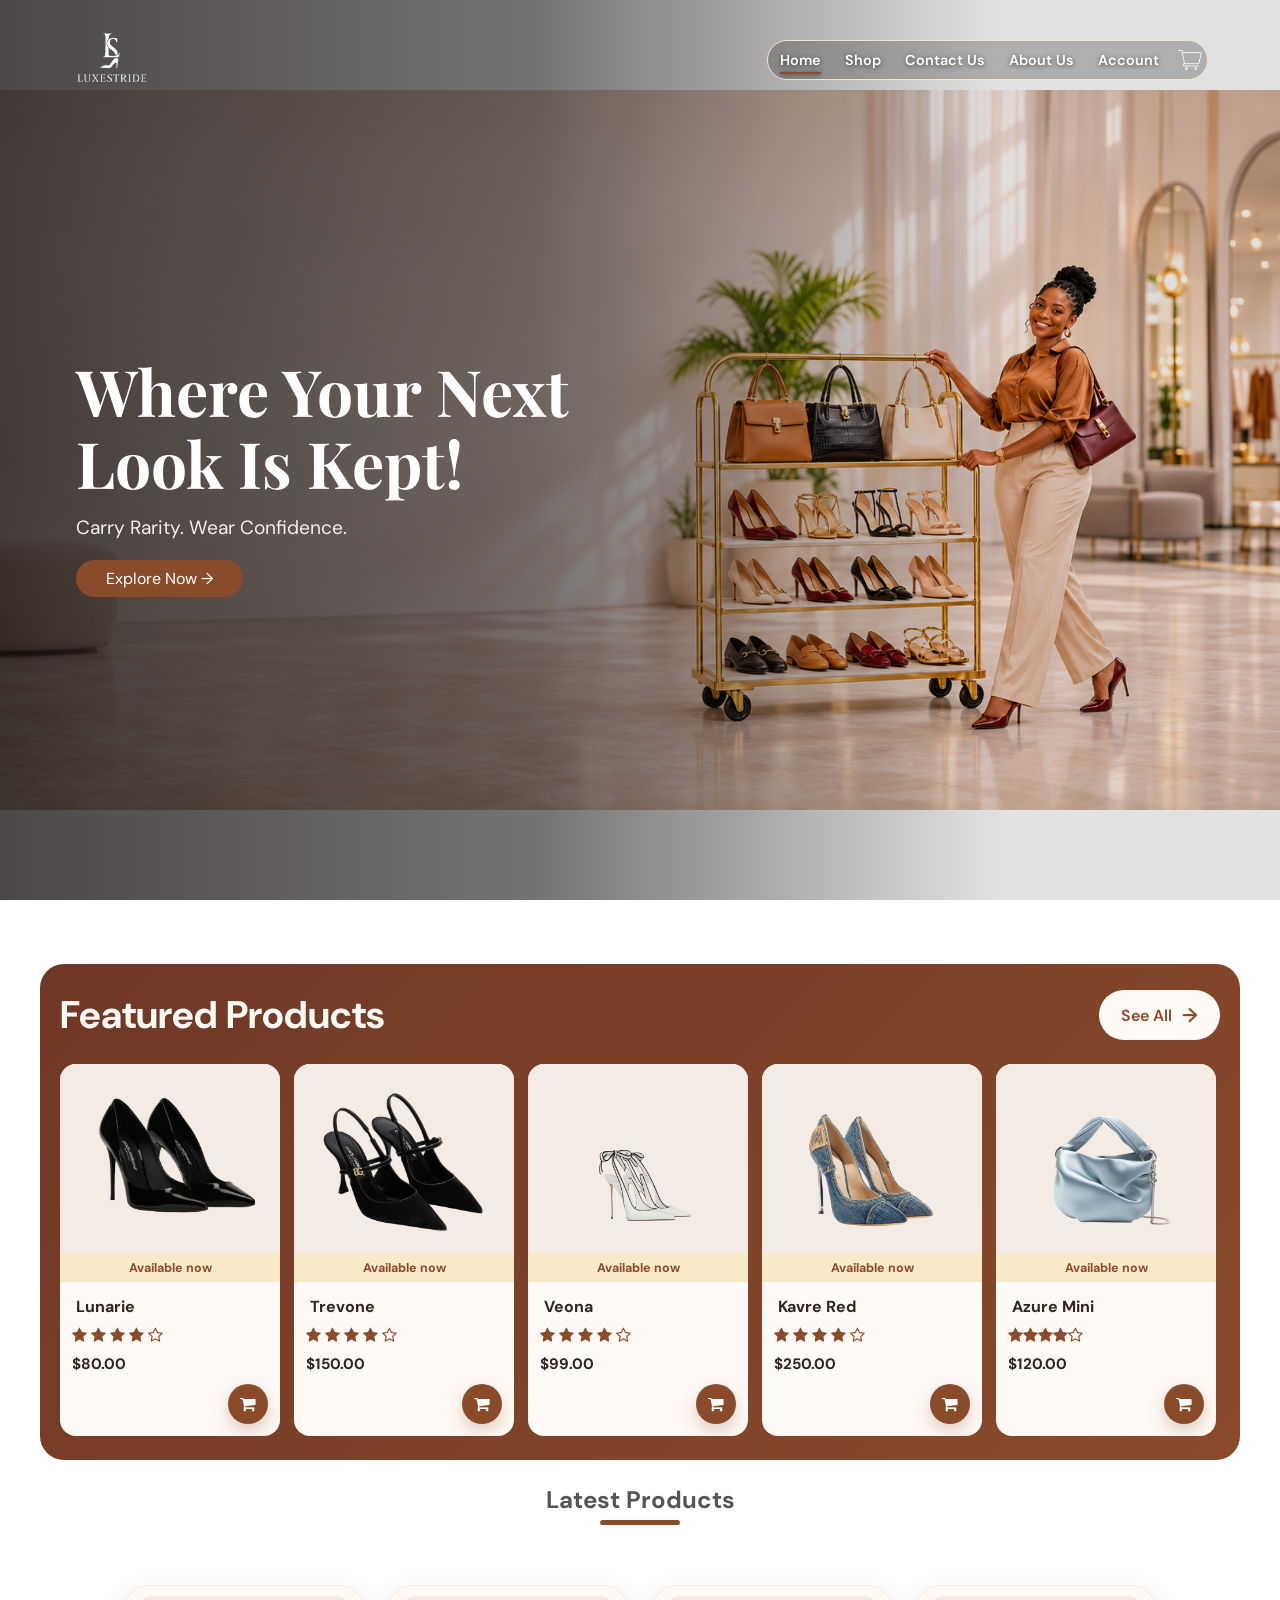
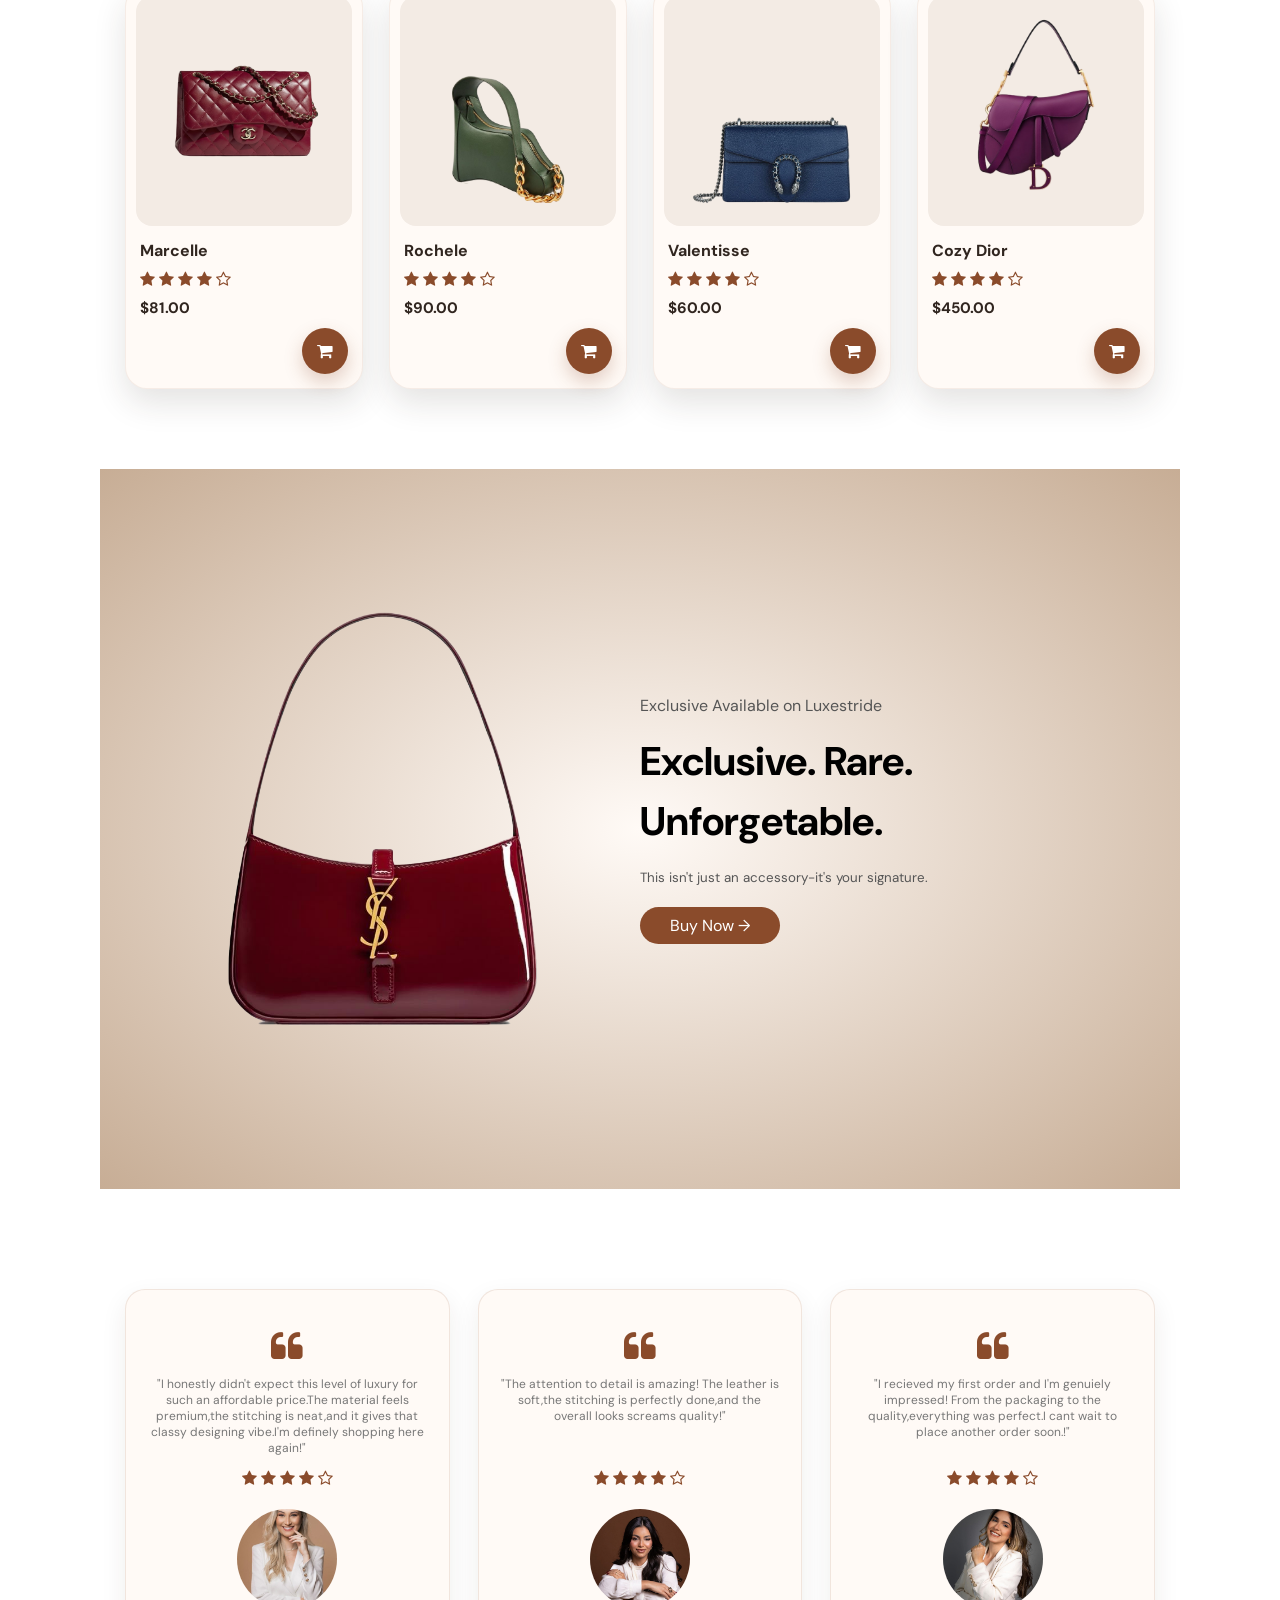
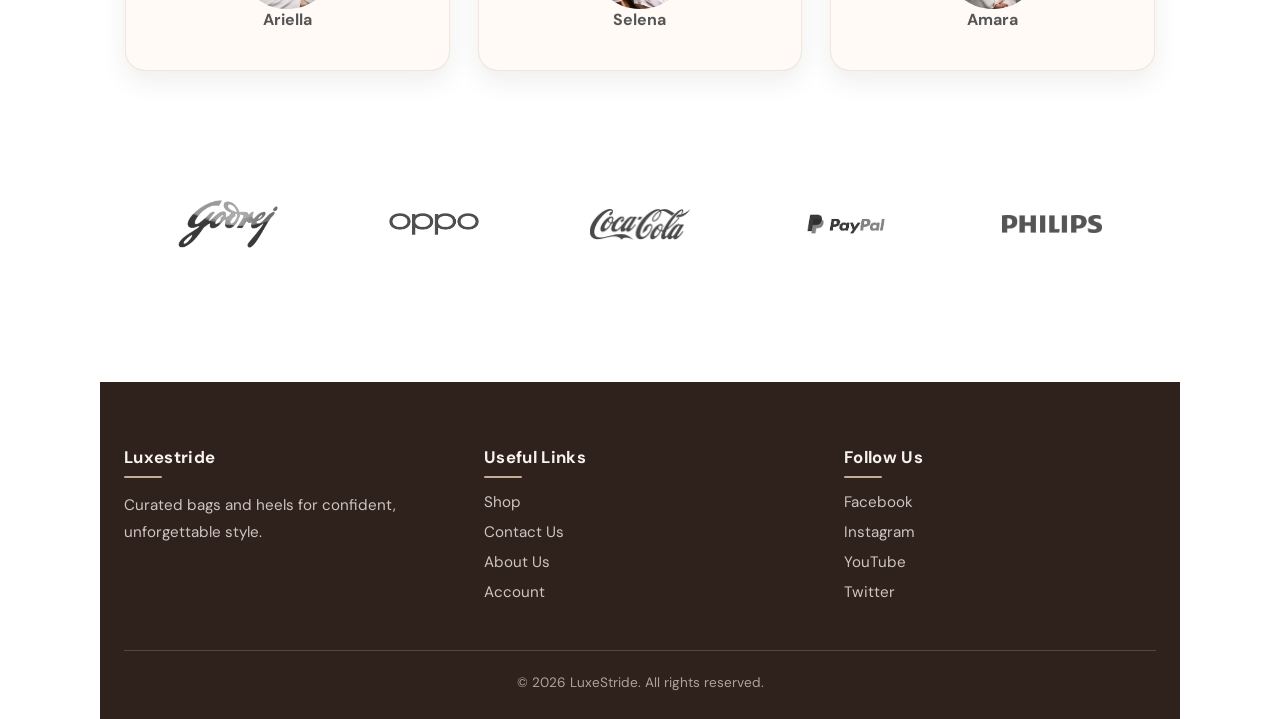
==== commit b1605780: "I added animations to my hero heading" ====
--- a/index.html
+++ b/index.html
@@ -5,10 +5,9 @@
     <meta name="viewport" content="width=device-width, initial-scale=1.0">
     <title>LuxeStride</title>
     <link rel="stylesheet" href="https://cdnjs.cloudflare.com/ajax/libs/font-awesome/4.7.0/css/font-awesome.min.css">
-    <link rel="preconnect" href="https://fonts.googleapis.com">
-<link rel="preconnect" href="https://fonts.gstatic.com" crossorigin>
-<link href="https://fonts.googleapis.com/css2?family=Montserrat:ital,wght@0,100..900;1,100..900&family=Poppins:ital,wght@0,100;0,200;0,300;0,400;0,500;0,600;0,700;0,800;0,900;1,100;1,200;1,300;1,400;1,500;1,600;1,700;1,800;1,900&display=swap" rel="stylesheet">
-
+   <link rel="preconnect" href="https://fonts.googleapis.com">
+    <link rel="preconnect" href="https://fonts.gstatic.com" crossorigin>
+    <link href="https://fonts.googleapis.com/css2?family=DM+Sans:opsz,wght@9..40,100..1000&family=Playfair+Display:wght@400;500;600;700;800&display=swap" rel="stylesheet">
     <link rel="stylesheet" href="./style.css">
 </head>
 <body>
@@ -41,17 +40,17 @@
       </div>
     </header>
 
-     <!-------Featured products----->
-     <div class="small-container featured-section">
-        <div class="featured-heading">
-            <h2>Featured Products</h2>
-            <div class="featured-actions">
-                <button class="featured-scroll" type="button" data-scroll="left" aria-label="Show previous featured products">&#8592;</button>
-                <a href="shop.html">See All <span aria-hidden="true">&#8594;</span></a>
-                <button class="featured-scroll" type="button" data-scroll="right" aria-label="Show more featured products">&#8594;</button>
-            </div>
-        </div>
-        <div class="product-grid featured-grid">
+     <!-------Featured products----->
+     <div class="small-container featured-section">
+        <div class="featured-heading">
+            <h2>Featured Products</h2>
+            <div class="featured-actions">
+                <button class="featured-scroll" type="button" data-scroll="left" aria-label="Show previous featured products">&#8592;</button>
+                <a href="shop.html">See All <span aria-hidden="true">&#8594;</span></a>
+                <button class="featured-scroll" type="button" data-scroll="right" aria-label="Show more featured products">&#8594;</button>
+            </div>
+        </div>
+        <div class="product-grid featured-grid">
             <div class="col-4">
                 <img src="images/ef3765ca-702d-4513-b9f7-eea903f3fced_removalai_preview.png" alt="Black pointed-toe pumps">
                 <h4>Lunarie</h4>
@@ -94,8 +93,8 @@
                 <p>$99.00</p>
                 <button class="product-cart" type="button" aria-label="Add Veona to cart"><i class="fa fa-shopping-cart" aria-hidden="true"></i></button>
             </div>
-        <div class="col-4">
-                <img src="images/2ef33708-7a3e-43e7-9dee-83dfdbdebee4_removalai_preview.png" alt="Blue denim pumps">
+        <div class="col-4">
+                <img src="images/2ef33708-7a3e-43e7-9dee-83dfdbdebee4_removalai_preview.png" alt="Blue denim pumps">
                 <h4>kavre red</h4>
                 <div class="rating">
                     <i class="fa fa-star" ></i>
@@ -106,49 +105,49 @@
 
                 </div>
                 <p>$250.00</p>
-                <button class="product-cart" type="button" aria-label="Add Kavre Red to cart"><i class="fa fa-shopping-cart" aria-hidden="true"></i></button>
-            </div>
-        <div class="col-4">
-                <img src="images/blue bag.png" alt="Blue structured handbag">
-                <h4>Azure Mini</h4>
-                <div class="rating">
-                    <i class="fa fa-star"></i><i class="fa fa-star"></i><i class="fa fa-star"></i><i class="fa fa-star"></i><i class="fa fa-star-o"></i>
-                </div>
-                <p>$120.00</p>
-                <button class="product-cart" type="button" aria-label="Add Azure Mini to cart"><i class="fa fa-shopping-cart" aria-hidden="true"></i></button>
-            </div>
-        <div class="col-4">
-                <img src="images/pepper red heels 2.png" alt="Red heeled sandals">
-                <h4>Pepper Red</h4>
-                <div class="rating">
-                    <i class="fa fa-star"></i><i class="fa fa-star"></i><i class="fa fa-star"></i><i class="fa fa-star"></i><i class="fa fa-star-o"></i>
-                </div>
-                <p>$175.00</p>
-                <button class="product-cart" type="button" aria-label="Add Pepper Red to cart"><i class="fa fa-shopping-cart" aria-hidden="true"></i></button>
-            </div>
-        <div class="col-4">
-                <img src="images/small purse.png" alt="Small neutral purse">
-                <h4>Petite Muse</h4>
-                <div class="rating">
-                    <i class="fa fa-star"></i><i class="fa fa-star"></i><i class="fa fa-star"></i><i class="fa fa-star"></i><i class="fa fa-star-o"></i>
-                </div>
-                <p>$110.00</p>
-                <button class="product-cart" type="button" aria-label="Add Petite Muse to cart"><i class="fa fa-shopping-cart" aria-hidden="true"></i></button>
-            </div>
-        <div class="col-4">
-                <img src="images/coach bag 3.png" alt="Coach shoulder bag">
-                <h4>Classic Coach</h4>
-                <div class="rating">
-                    <i class="fa fa-star"></i><i class="fa fa-star"></i><i class="fa fa-star"></i><i class="fa fa-star"></i><i class="fa fa-star-o"></i>
-                </div>
-                <p>$210.00</p>
-                <button class="product-cart" type="button" aria-label="Add Classic Coach to cart"><i class="fa fa-shopping-cart" aria-hidden="true"></i></button>
-            </div>
-
-        </div>
-     </div>
-     <div class="small-container latest-section">
-         <h2 class="title">Latest Products</h2>
+                <button class="product-cart" type="button" aria-label="Add Kavre Red to cart"><i class="fa fa-shopping-cart" aria-hidden="true"></i></button>
+            </div>
+        <div class="col-4">
+                <img src="images/blue bag.png" alt="Blue structured handbag">
+                <h4>Azure Mini</h4>
+                <div class="rating">
+                    <i class="fa fa-star"></i><i class="fa fa-star"></i><i class="fa fa-star"></i><i class="fa fa-star"></i><i class="fa fa-star-o"></i>
+                </div>
+                <p>$120.00</p>
+                <button class="product-cart" type="button" aria-label="Add Azure Mini to cart"><i class="fa fa-shopping-cart" aria-hidden="true"></i></button>
+            </div>
+        <div class="col-4">
+                <img src="images/pepper red heels 2.png" alt="Red heeled sandals">
+                <h4>Pepper Red</h4>
+                <div class="rating">
+                    <i class="fa fa-star"></i><i class="fa fa-star"></i><i class="fa fa-star"></i><i class="fa fa-star"></i><i class="fa fa-star-o"></i>
+                </div>
+                <p>$175.00</p>
+                <button class="product-cart" type="button" aria-label="Add Pepper Red to cart"><i class="fa fa-shopping-cart" aria-hidden="true"></i></button>
+            </div>
+        <div class="col-4">
+                <img src="images/small purse.png" alt="Small neutral purse">
+                <h4>Petite Muse</h4>
+                <div class="rating">
+                    <i class="fa fa-star"></i><i class="fa fa-star"></i><i class="fa fa-star"></i><i class="fa fa-star"></i><i class="fa fa-star-o"></i>
+                </div>
+                <p>$110.00</p>
+                <button class="product-cart" type="button" aria-label="Add Petite Muse to cart"><i class="fa fa-shopping-cart" aria-hidden="true"></i></button>
+            </div>
+        <div class="col-4">
+                <img src="images/coach bag 3.png" alt="Coach shoulder bag">
+                <h4>Classic Coach</h4>
+                <div class="rating">
+                    <i class="fa fa-star"></i><i class="fa fa-star"></i><i class="fa fa-star"></i><i class="fa fa-star"></i><i class="fa fa-star-o"></i>
+                </div>
+                <p>$210.00</p>
+                <button class="product-cart" type="button" aria-label="Add Classic Coach to cart"><i class="fa fa-shopping-cart" aria-hidden="true"></i></button>
+            </div>
+
+        </div>
+     </div>
+     <div class="small-container latest-section">
+         <h2 class="title">Latest Products</h2>
            <div class="product-grid">
             <div class="col-4">
                    <img src="images/36d7e21a-650d-45ff-8443-e11ffb7e248c_removalai_preview.png" alt="Burgundy quilted chain handbag">
@@ -207,8 +206,8 @@
                 <button class="product-cart" type="button" aria-label="Add Cozy Dior to cart"><i class="fa fa-shopping-cart" aria-hidden="true"></i></button>
             </div>
 
-     </div>
-     </div>
+     </div>
+     </div>
      <!---------offer-------->
      <div class="offer">
         <div class="small-container">
--- a/style.css
+++ b/style.css
@@ -17,7 +17,8 @@
     --card-image: #f3ebe4;
 }
 body{
-   font-family: "Poppins", sans-serif;
+   
+    font-family: "DM Sans", sans-serif;
    overflow-x: hidden;
 }
 
@@ -322,16 +323,44 @@
     display: block;
     white-space: nowrap;
 }
+
+@keyframes hero-bounce-swing{
+    0%, 100%{
+        transform: translateY(0) rotate(0deg);
+    }
+    20%{
+        transform: translateY(-10px) rotate(-2deg);
+    }
+    40%{
+        transform: translateY(0) rotate(2deg);
+    }
+    60%{
+        transform: translateY(-5px) rotate(-1deg);
+    }
+    80%{
+        transform: translateY(0) rotate(0deg);
+    }
+}
+.header .hero-copy h1{
+    animation: hero-bounce-swing 2.8s ease-in-out infinite;
+    transform-origin: center bottom;
+}
+
 @media (min-width: 761px){
     .header .hero-copy h1{
         white-space: nowrap;
-    }
+        font-family: "Playfair Display", "DM Sans", serif;
+}
+    
 }
 .header .hero-copy p{
     color: #f5eee9;
     font-size: clamp(1rem, 1.5vw, 1.25rem);
 }
 @media (prefers-reduced-motion: reduce){
+    .header .hero-copy h1{
+        animation: none;
+    }
     .header .nav-bar,
     .header .logo img,
     .header nav a,
@@ -403,16 +432,37 @@
     gap: 8px;
 }
 .featured-scroll{
-    display: none;
+    position: absolute;
+    top: 57%;
+    z-index: 3;
+    display: grid;
     width: 34px;
     height: 34px;
     place-items: center;
-    border: 1px solid rgba(255, 250, 246, 0.65);
+    border: 1px solid rgba(48, 37, 31, 0.35);
     border-radius: 50%;
-    background: transparent;
-    color: #fffaf6;
+    background: #fffaf6;
+    color: var(--card-ink);
     cursor: pointer;
     font-size: 1.1rem;
+    opacity: 0;
+    pointer-events: none;
+    transform: translateY(-50%);
+    transition: opacity 180ms ease, box-shadow 180ms ease;
+}
+.featured-scroll[data-scroll="left"]{
+    left: 4px;
+}
+.featured-scroll[data-scroll="right"]{
+    right: 4px;
+}
+.featured-section.is-cards-hovered .featured-scroll,
+.featured-scroll:focus-visible{
+    opacity: 1;
+    pointer-events: auto;
+}
+.featured-scroll:hover{
+    box-shadow: 0 6px 16px rgba(48, 37, 31, 0.24);
 }
 .product-grid{
     display: grid;
@@ -422,9 +472,16 @@
     margin-bottom: 54px;
 }
 .featured-grid{
-    grid-template-columns: repeat(4, minmax(0, 1fr));
+    grid-template-columns: none;
+    grid-auto-flow: column;
+    grid-auto-columns: minmax(220px, 1fr);
     gap: 14px;
     margin-bottom: 0;
+    overflow-x: auto;
+    scrollbar-width: none;
+}
+.featured-grid::-webkit-scrollbar{
+    display: none;
 }
 .featured-grid .col-4{
     min-height: 0;
@@ -434,30 +491,13 @@
     border-radius: 16px;
     box-shadow: none;
 }
-.featured-grid .col-4::before{
-    content: "+";
-    position: absolute;
-    top: 11px;
-    right: 11px;
-    z-index: 1;
-    display: grid;
-    width: 42px;
-    height: 42px;
-    place-items: center;
-    border-radius: 50%;
-    background: rgba(48, 37, 31, 0.92);
-    color: #fff;
-    font-size: 1.7rem;
-    font-weight: 300;
-    line-height: 1;
-}
 .featured-grid .col-4::after{
     content: "Available now";
     position: absolute;
     top: 190px;
     right: 0;
     left: 0;
-    padding: 4px 8px;
+    padding: 6px 8px;
     background: #f8e9c7;
     color: var(--brand-accent);
     font-size: 0.78rem;
@@ -471,7 +511,7 @@
     background: var(--card-image);
 }
 .featured-grid .col-4 h4{
-    margin-top: 24px;
+    margin-top: 42px;
     padding: 0 12px;
 }
 .featured-grid .col-4 .rating,
@@ -776,6 +816,26 @@
      gap: 26px;
      margin-bottom: 32px;
     
+}
+.shop-intro{
+    max-width: 680px;
+    margin: 0 auto 34px;
+    text-align: center;
+}
+.shop-eyebrow{
+    margin-bottom: 6px;
+    color: var(--brand-accent);
+    font-size: 0.78rem;
+    font-weight: 700;
+    letter-spacing: 0.14em;
+    text-transform: uppercase;
+}
+.shop-intro .shop-title{
+    margin-bottom: 16px;
+}
+.shop-intro > p:last-child{
+    color: #6d5b50;
+    line-height: 1.7;
 }
 .shop-product{
     position: relative;
@@ -1617,6 +1677,8 @@
     }
     .featured-section{
         padding-top: 52px;
+        margin-left: 12px;
+        margin-right: 12px;
     }
     .title{
         margin-bottom: 38px;
@@ -1645,9 +1707,11 @@
     }
     .featured-section .featured-grid .col-4::after{
         top: 142px;
+        padding-top: 6px;
+        padding-bottom: 6px;
     }
     .featured-section .featured-grid .col-4 h4{
-        margin-top: 23px;
+        margin-top: 42px;
         font-size: 0.92rem;
     }
     .featured-section .featured-grid .col-4 p{
@@ -1854,3 +1918,10 @@
         font-size: 0.76rem;
     }
 }
+
+@media (hover: none){
+    .featured-scroll{
+        opacity: 1;
+        pointer-events: auto;
+    }
+}
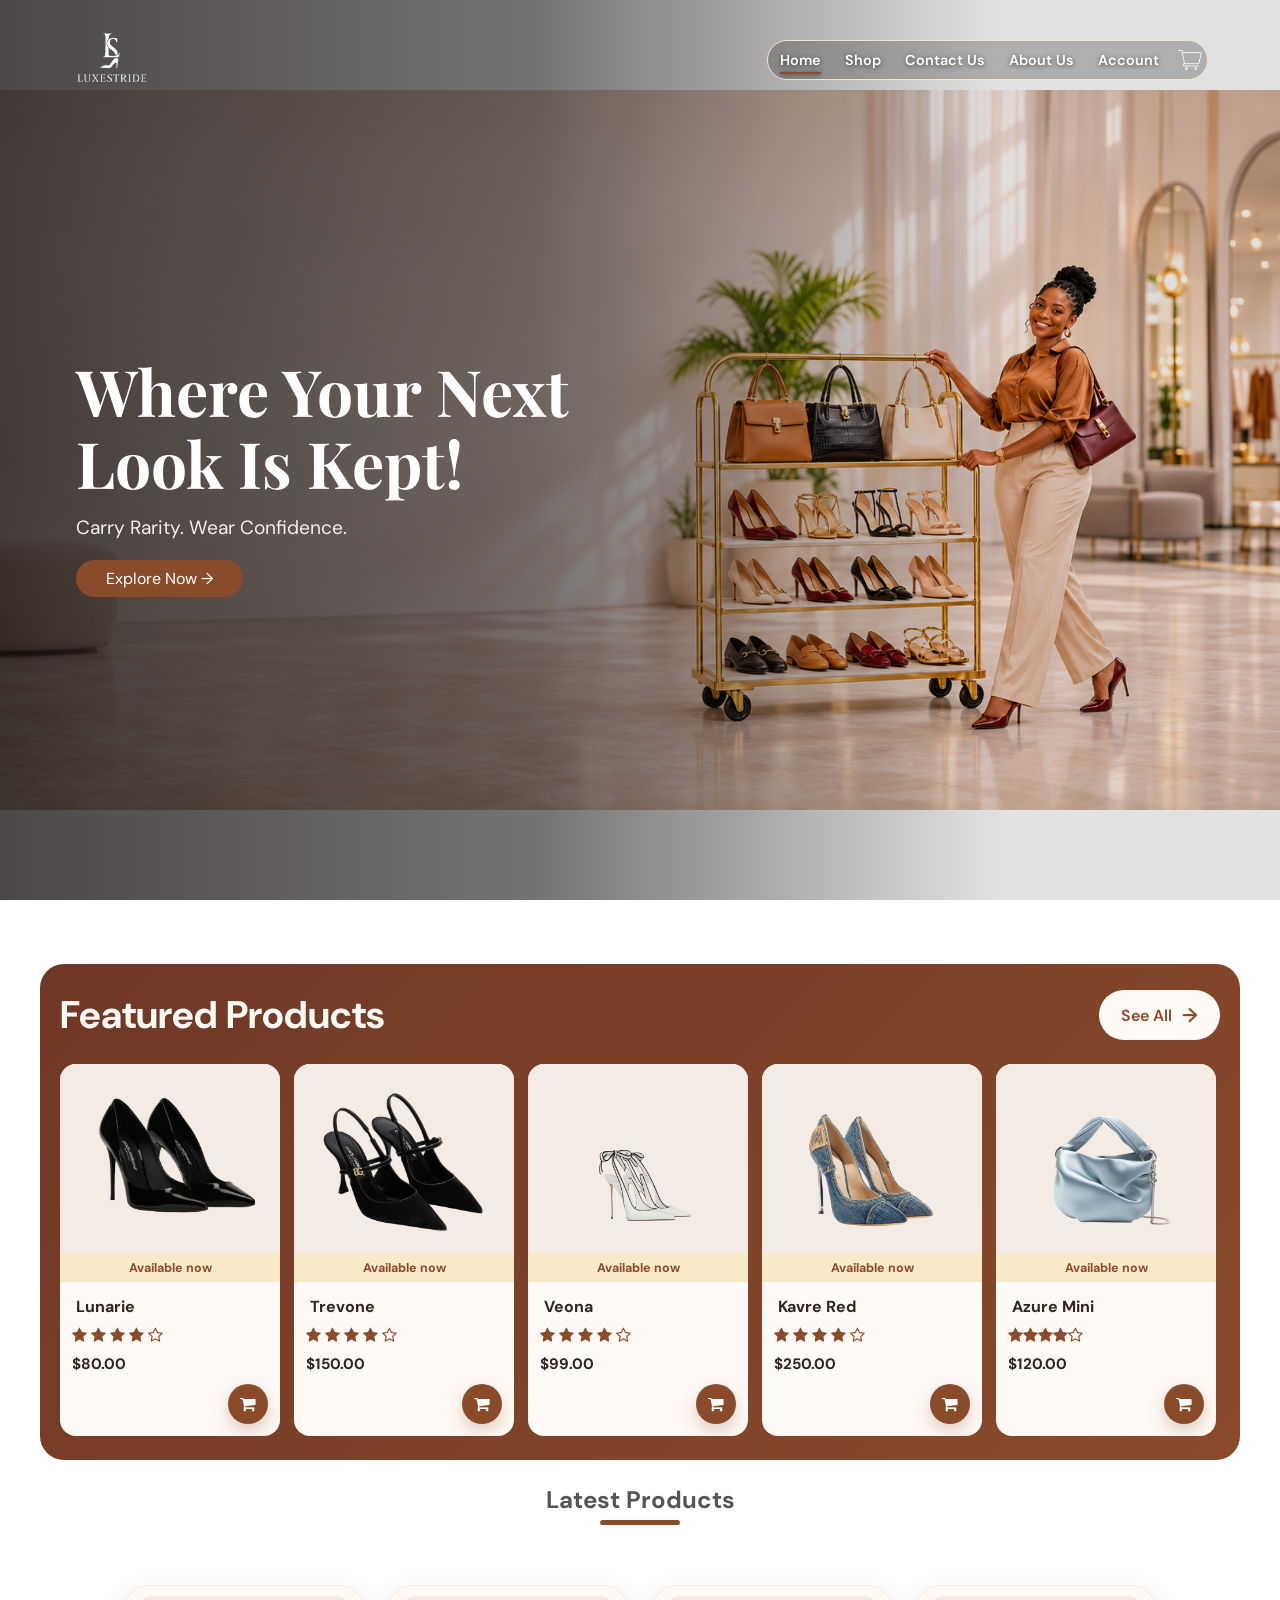
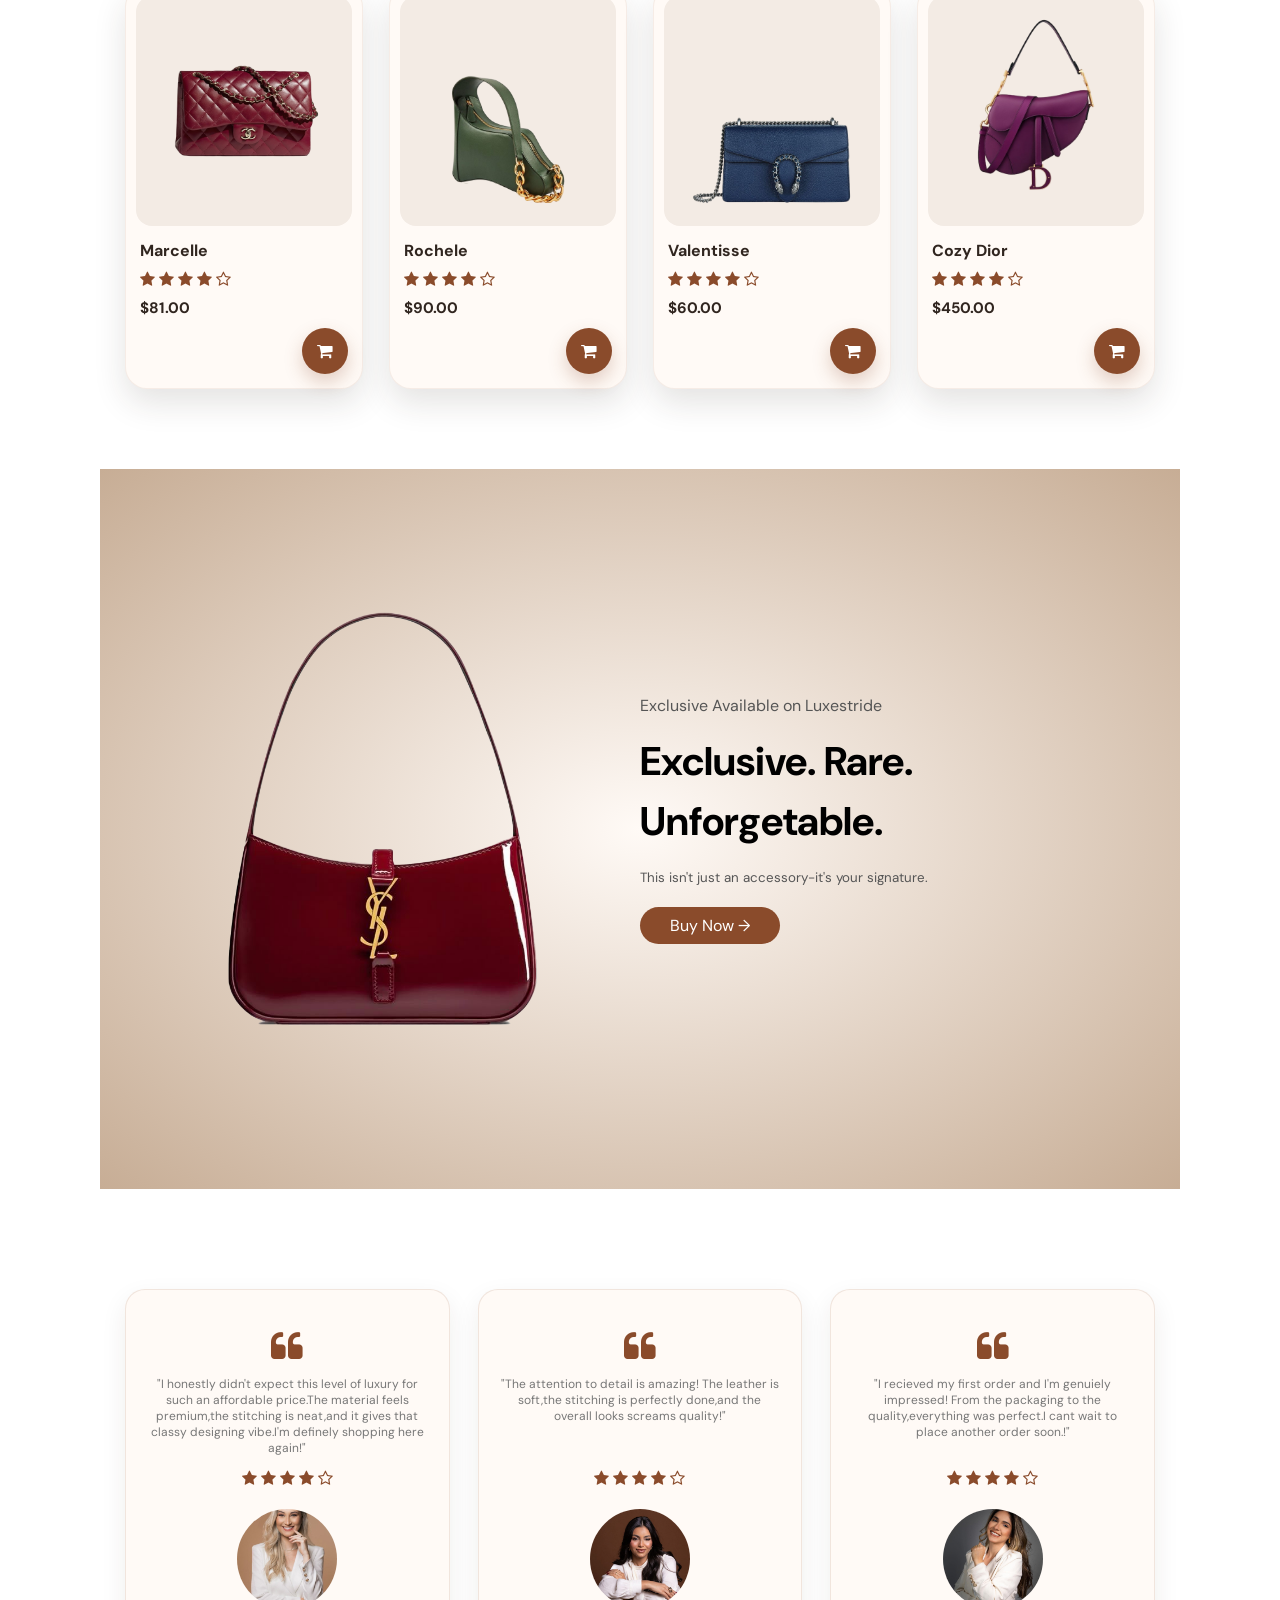
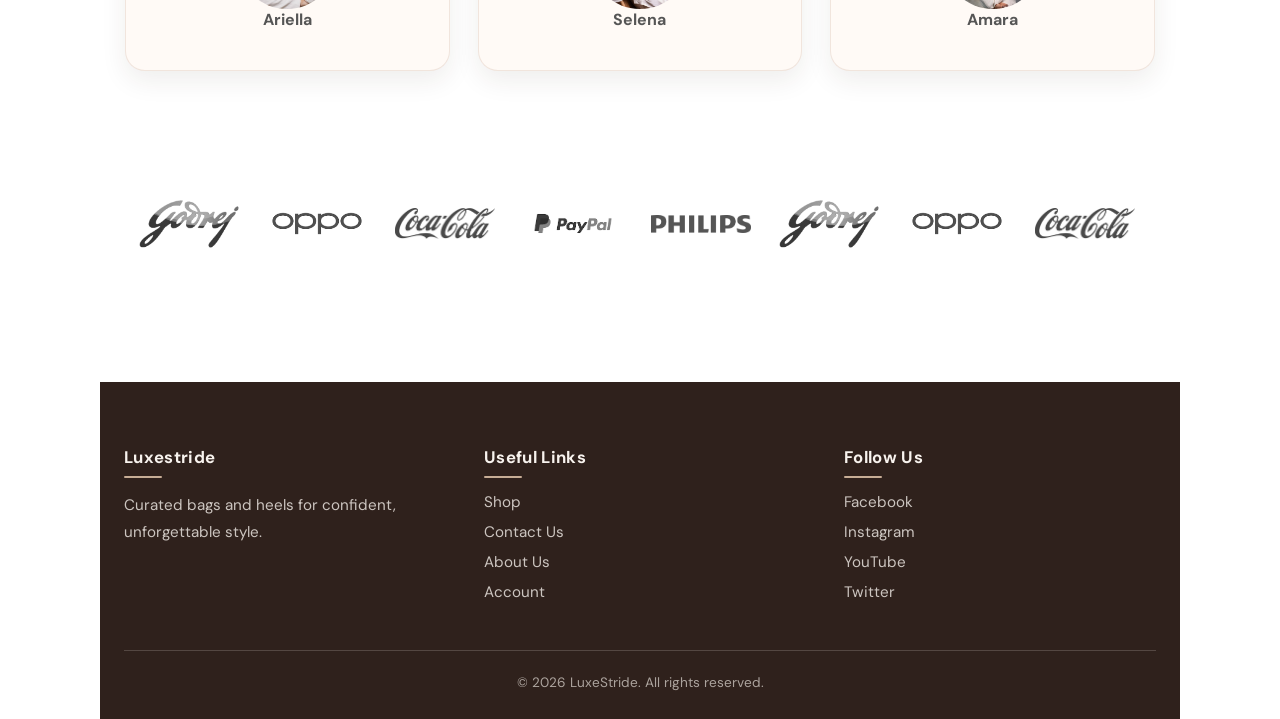
==== commit b8bd425a: "I Replaced the sponsor animation with a continuous marquee" ====
--- a/index.html
+++ b/index.html
@@ -277,11 +277,12 @@
     </div>
 
         <!-- ------brands----- -->
-         <div class="brands">
-            <div class="small-container">
-                <div class="row">
-                    <div class="col-5">
-                        <img src="./images/godrej logo.png" alt="" >
+         <div class="brands">
+            <div class="small-container">
+                <div class="brands-viewport">
+                  <div class="brands-track">
+                    <div class="col-5">
+                        <img src="./images/godrej logo.png" alt="" >
                     </div>
                     <div class="col-5">
                         <img src="./images/oppo logo.png" alt="" >
@@ -292,13 +293,18 @@
                     <div class="col-5">
                         <img src="./images/paypal logo.png" alt="" >
                     </div>
-                    <div class="col-5">
-                        <img src="./images/philips logo.png" alt="" >
-                    </div>
-
-                </div>
-            </div>
-         </div>
+                    <div class="col-5">
+                        <img src="./images/philips logo.png" alt="" >
+                    </div>
+                    <div class="col-5" aria-hidden="true"><img src="./images/godrej logo.png" alt=""></div>
+                    <div class="col-5" aria-hidden="true"><img src="./images/oppo logo.png" alt=""></div>
+                    <div class="col-5" aria-hidden="true"><img src="./images/cocacola logo.png" alt=""></div>
+                    <div class="col-5" aria-hidden="true"><img src="./images/paypal logo.png" alt=""></div>
+                    <div class="col-5" aria-hidden="true"><img src="./images/philips logo.png" alt=""></div>
+                  </div>
+                </div>
+            </div>
+         </div>
 
     <!-- -----------footer-------- -->
      <footer class="footer">
--- a/style.css
+++ b/style.css
@@ -324,28 +324,6 @@
     white-space: nowrap;
 }
 
-@keyframes hero-bounce-swing{
-    0%, 100%{
-        transform: translateY(0) rotate(0deg);
-    }
-    20%{
-        transform: translateY(-10px) rotate(-2deg);
-    }
-    40%{
-        transform: translateY(0) rotate(2deg);
-    }
-    60%{
-        transform: translateY(-5px) rotate(-1deg);
-    }
-    80%{
-        transform: translateY(0) rotate(0deg);
-    }
-}
-.header .hero-copy h1{
-    animation: hero-bounce-swing 2.8s ease-in-out infinite;
-    transform-origin: center bottom;
-}
-
 @media (min-width: 761px){
     .header .hero-copy h1{
         white-space: nowrap;
@@ -358,9 +336,6 @@
     font-size: clamp(1rem, 1.5vw, 1.25rem);
 }
 @media (prefers-reduced-motion: reduce){
-    .header .hero-copy h1{
-        animation: none;
-    }
     .header .nav-bar,
     .header .logo img,
     .header nav a,
@@ -701,6 +676,24 @@
 /* -----brands------ */
 .brands{
     margin: 100px auto;
+}
+.brands-viewport{
+    width: 100%;
+    overflow: hidden;
+}
+.brands-track{
+    display: flex;
+    width: max-content;
+    align-items: center;
+    animation: brands-marquee 24s linear infinite;
+    will-change: transform;
+}
+@keyframes brands-marquee{
+    from{ transform: translateX(0); }
+    to{ transform: translateX(-50%); }
+}
+.brands-track .col-5{
+    flex: 0 0 128px;
 }
 .col-5{
     width: 128px;
@@ -1919,6 +1912,24 @@
     }
 }
 
+@media (max-width: 760px){
+    .brands-track{
+        animation-duration: 20s;
+    }
+    .brands-track .col-5{
+        flex-basis: 108px;
+        width: 108px;
+        max-width: none;
+        padding: 9px;
+    }
+}
+
+@media (prefers-reduced-motion: reduce){
+    .brands-track{
+        animation: none;
+    }
+}
+
 @media (hover: none){
     .featured-scroll{
         opacity: 1;
